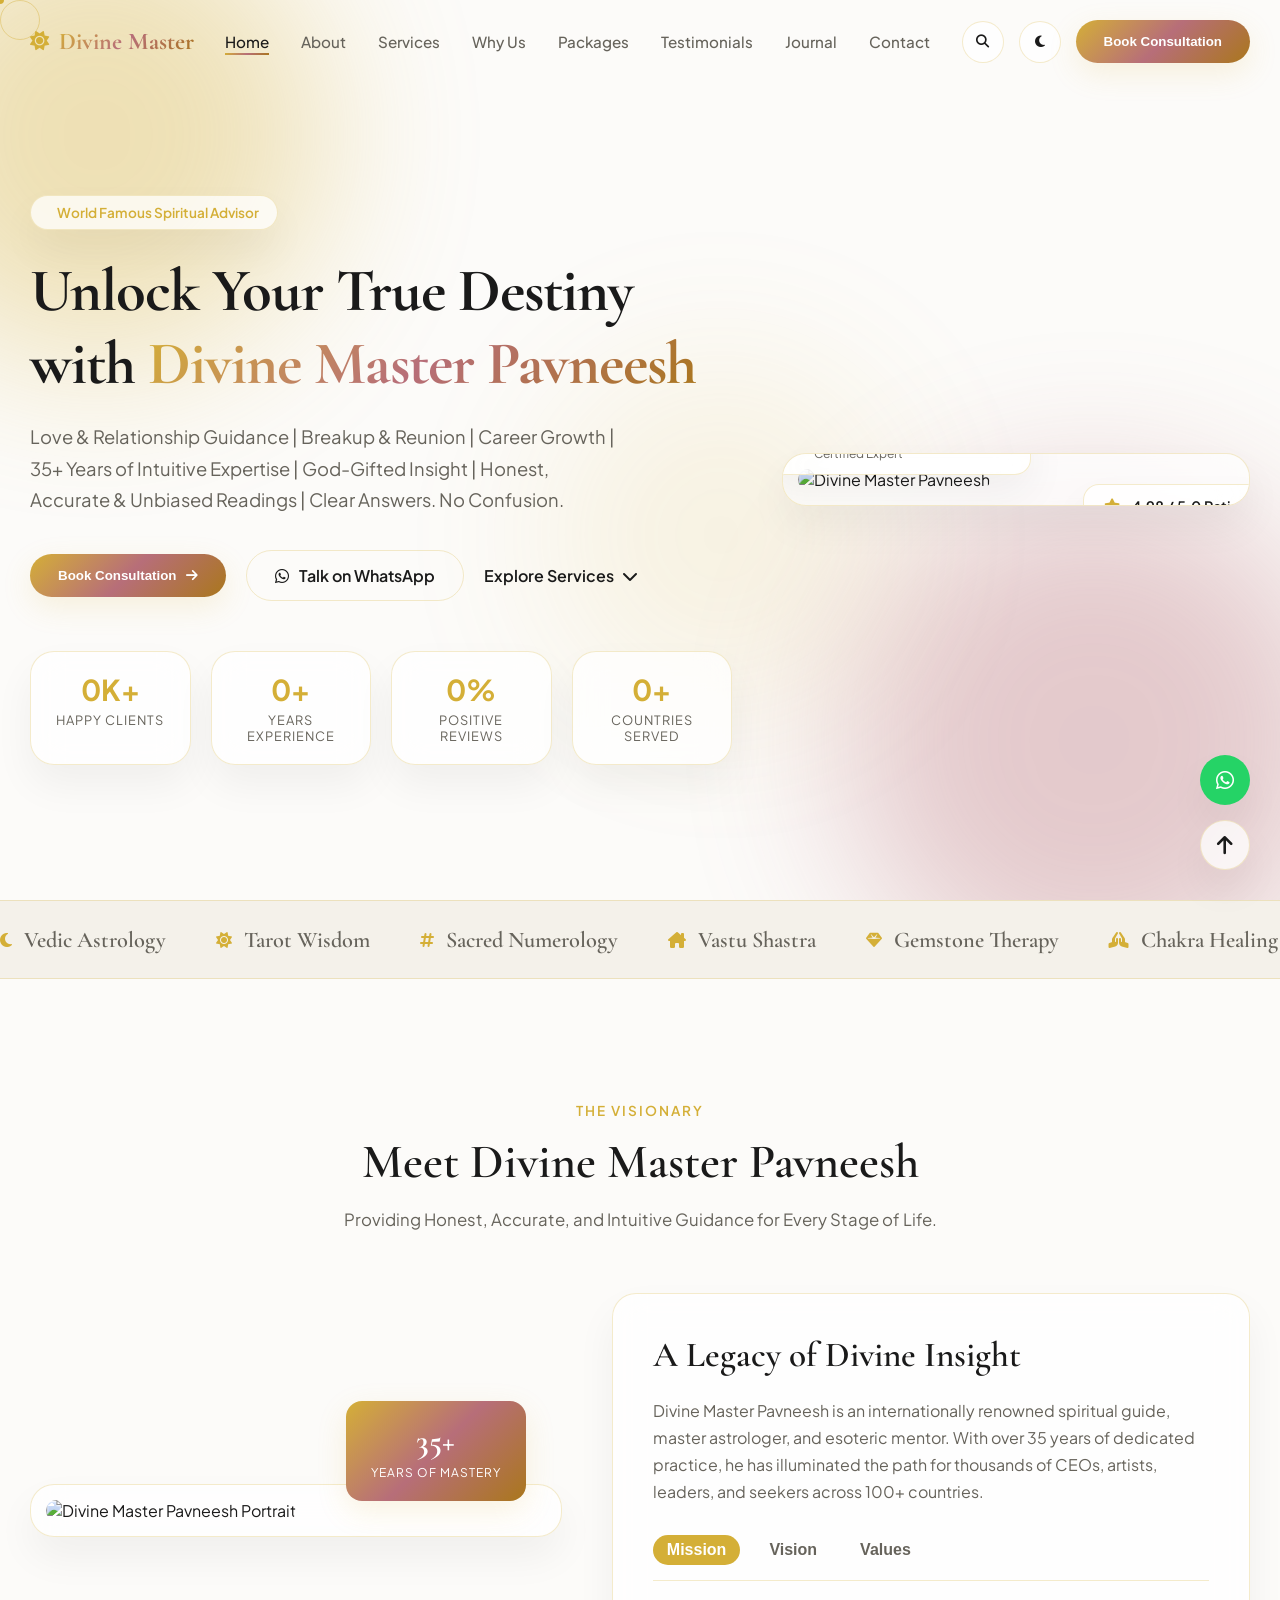
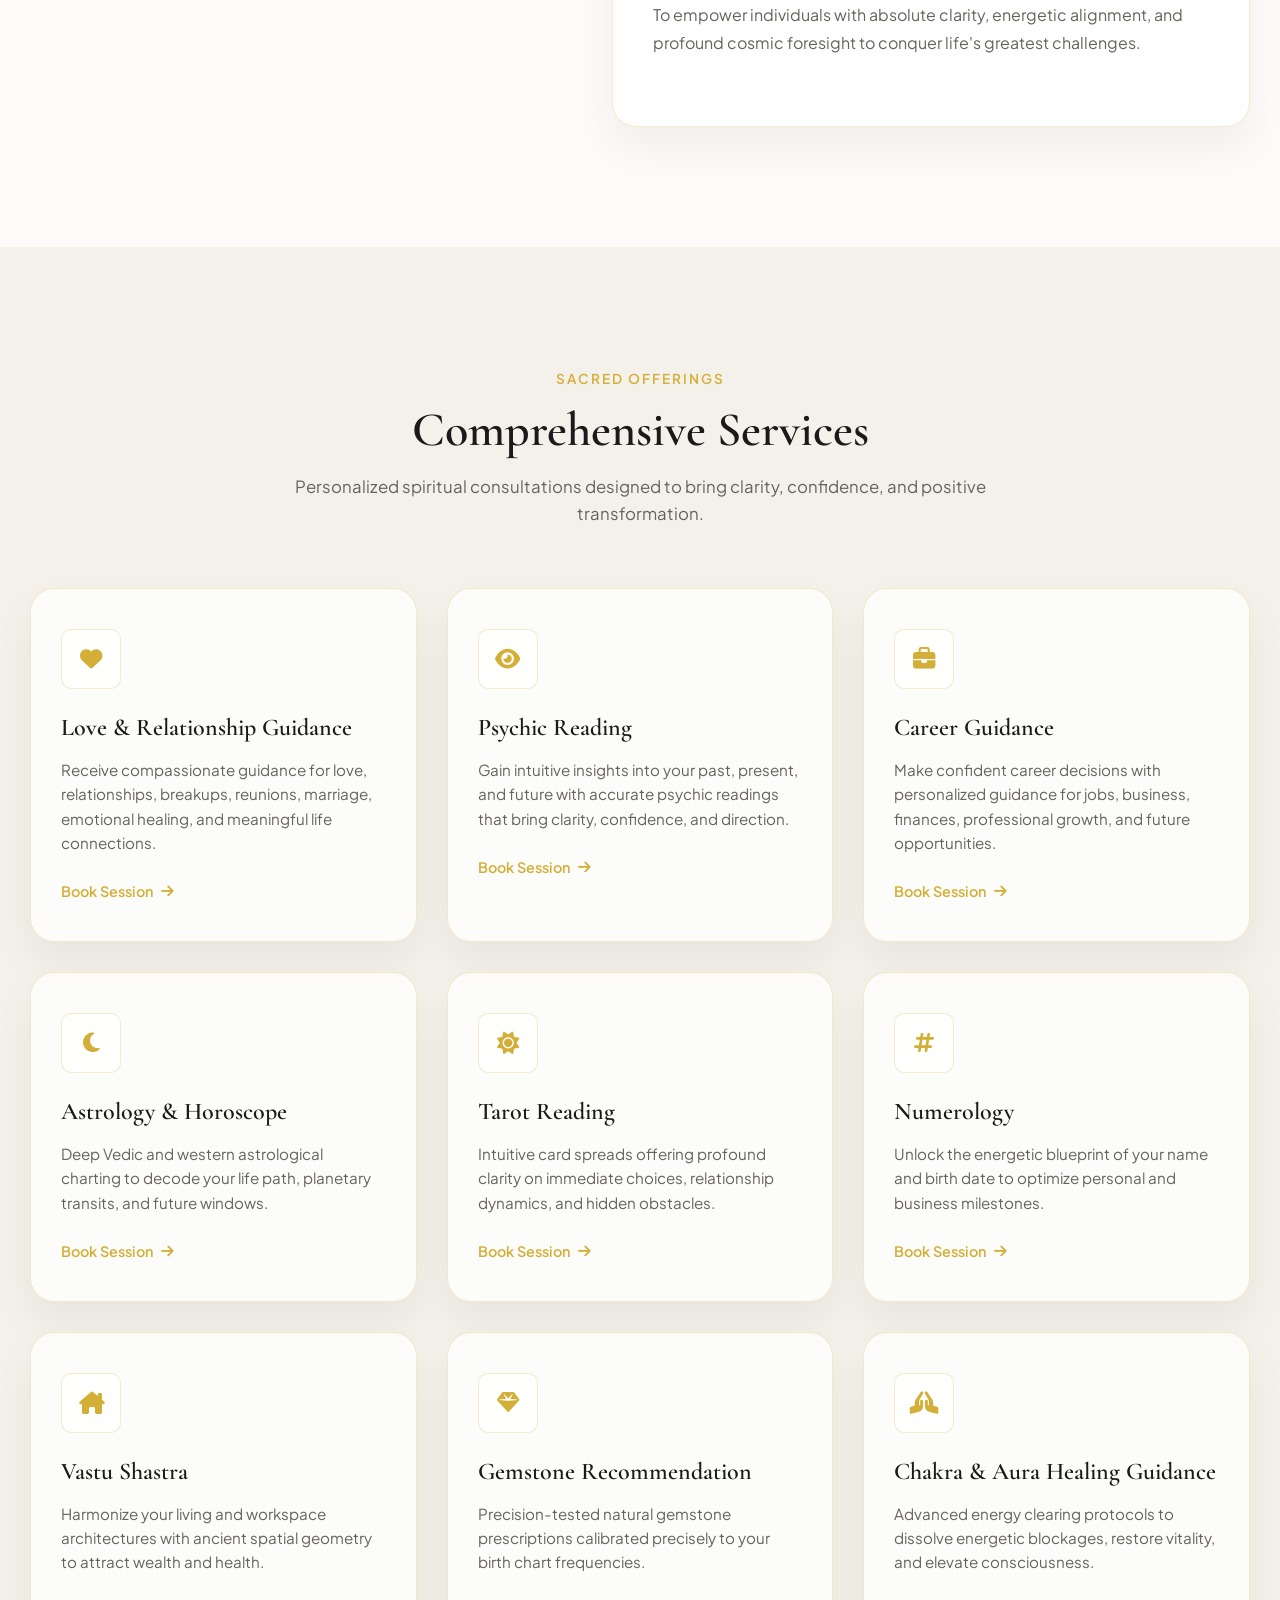
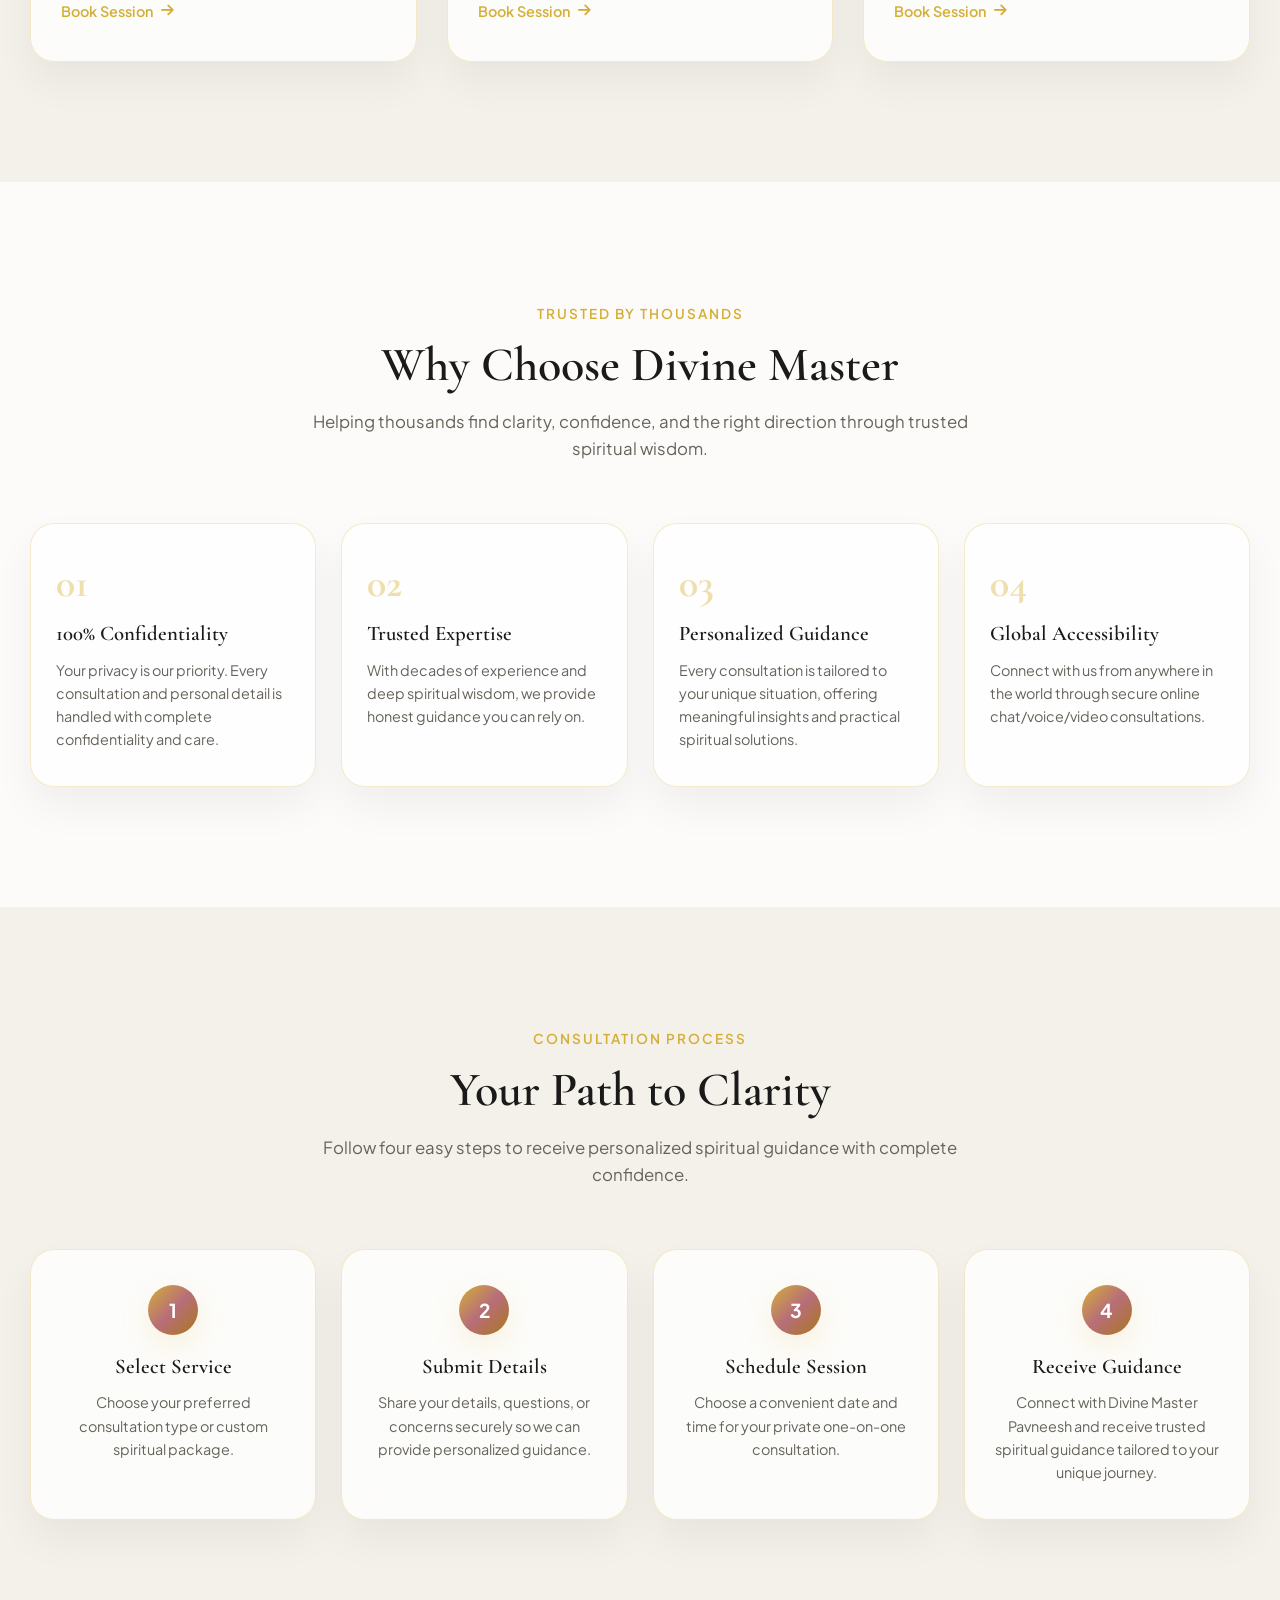
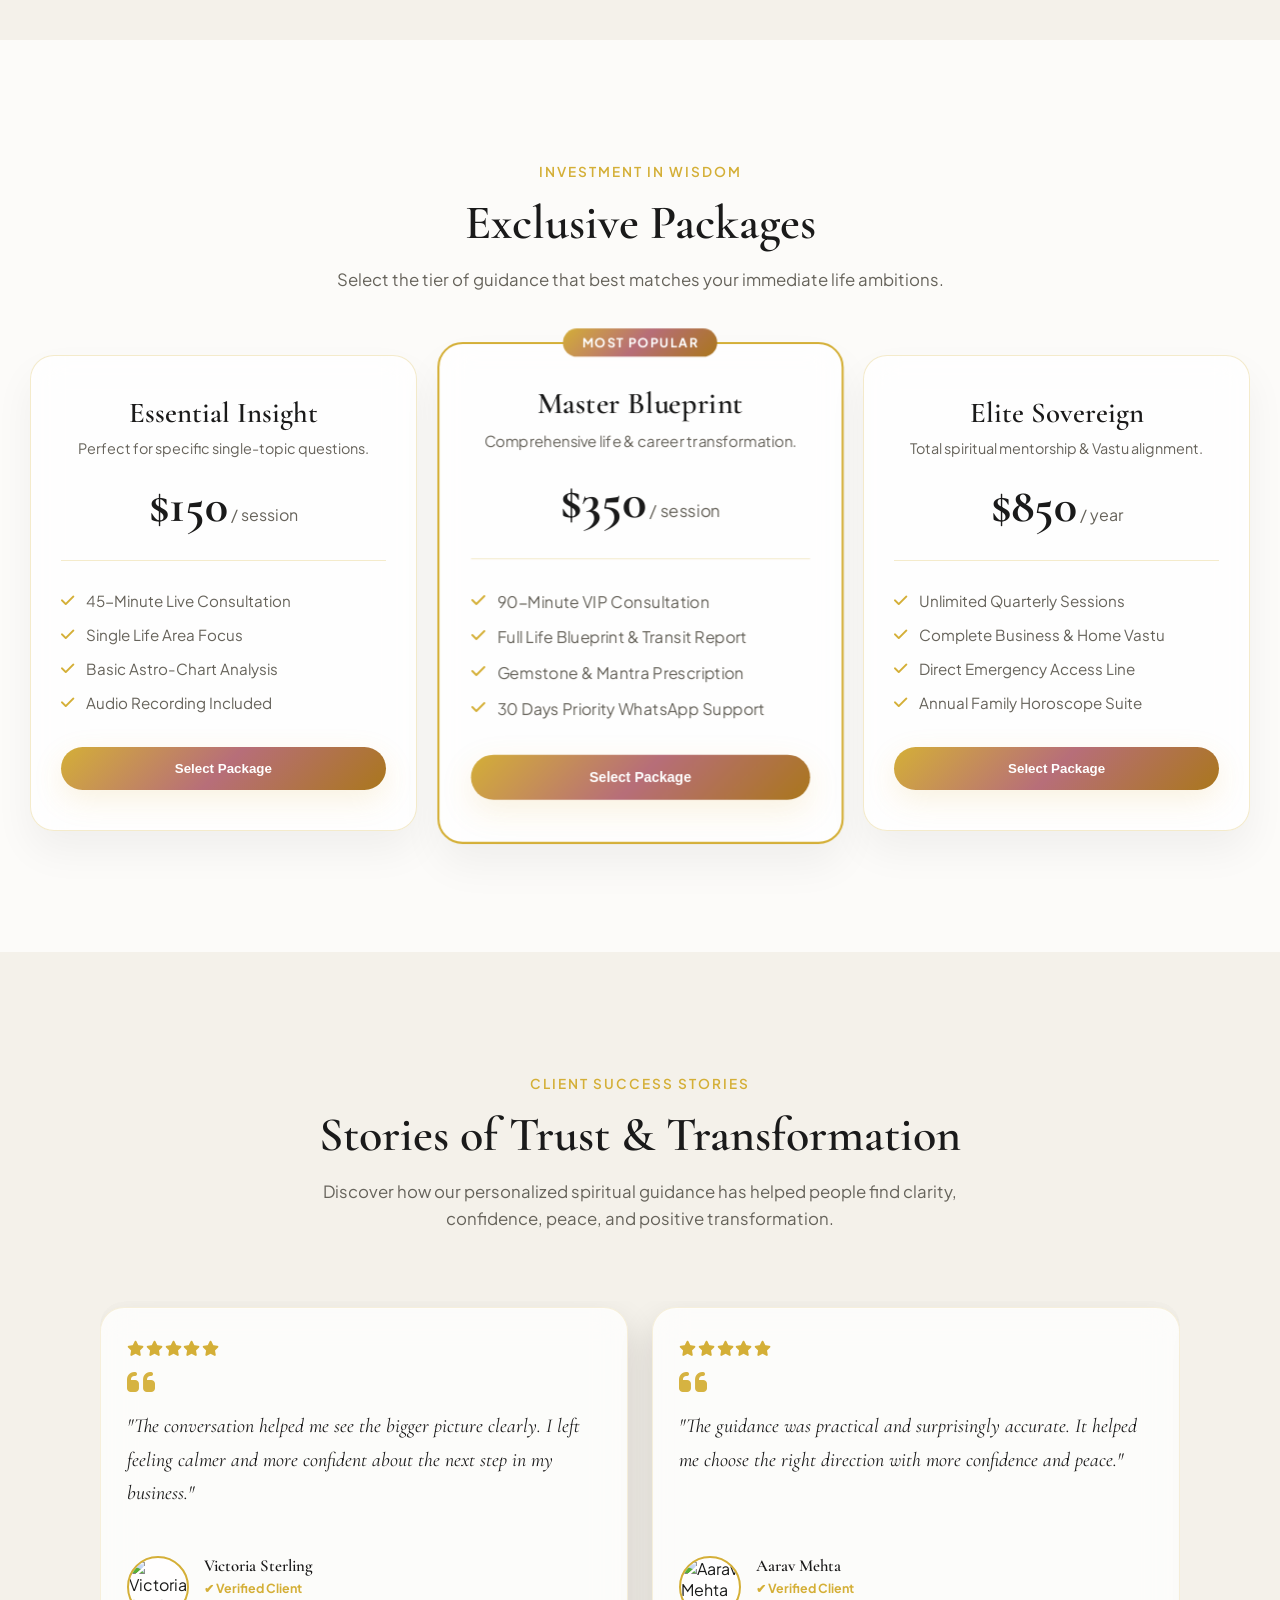
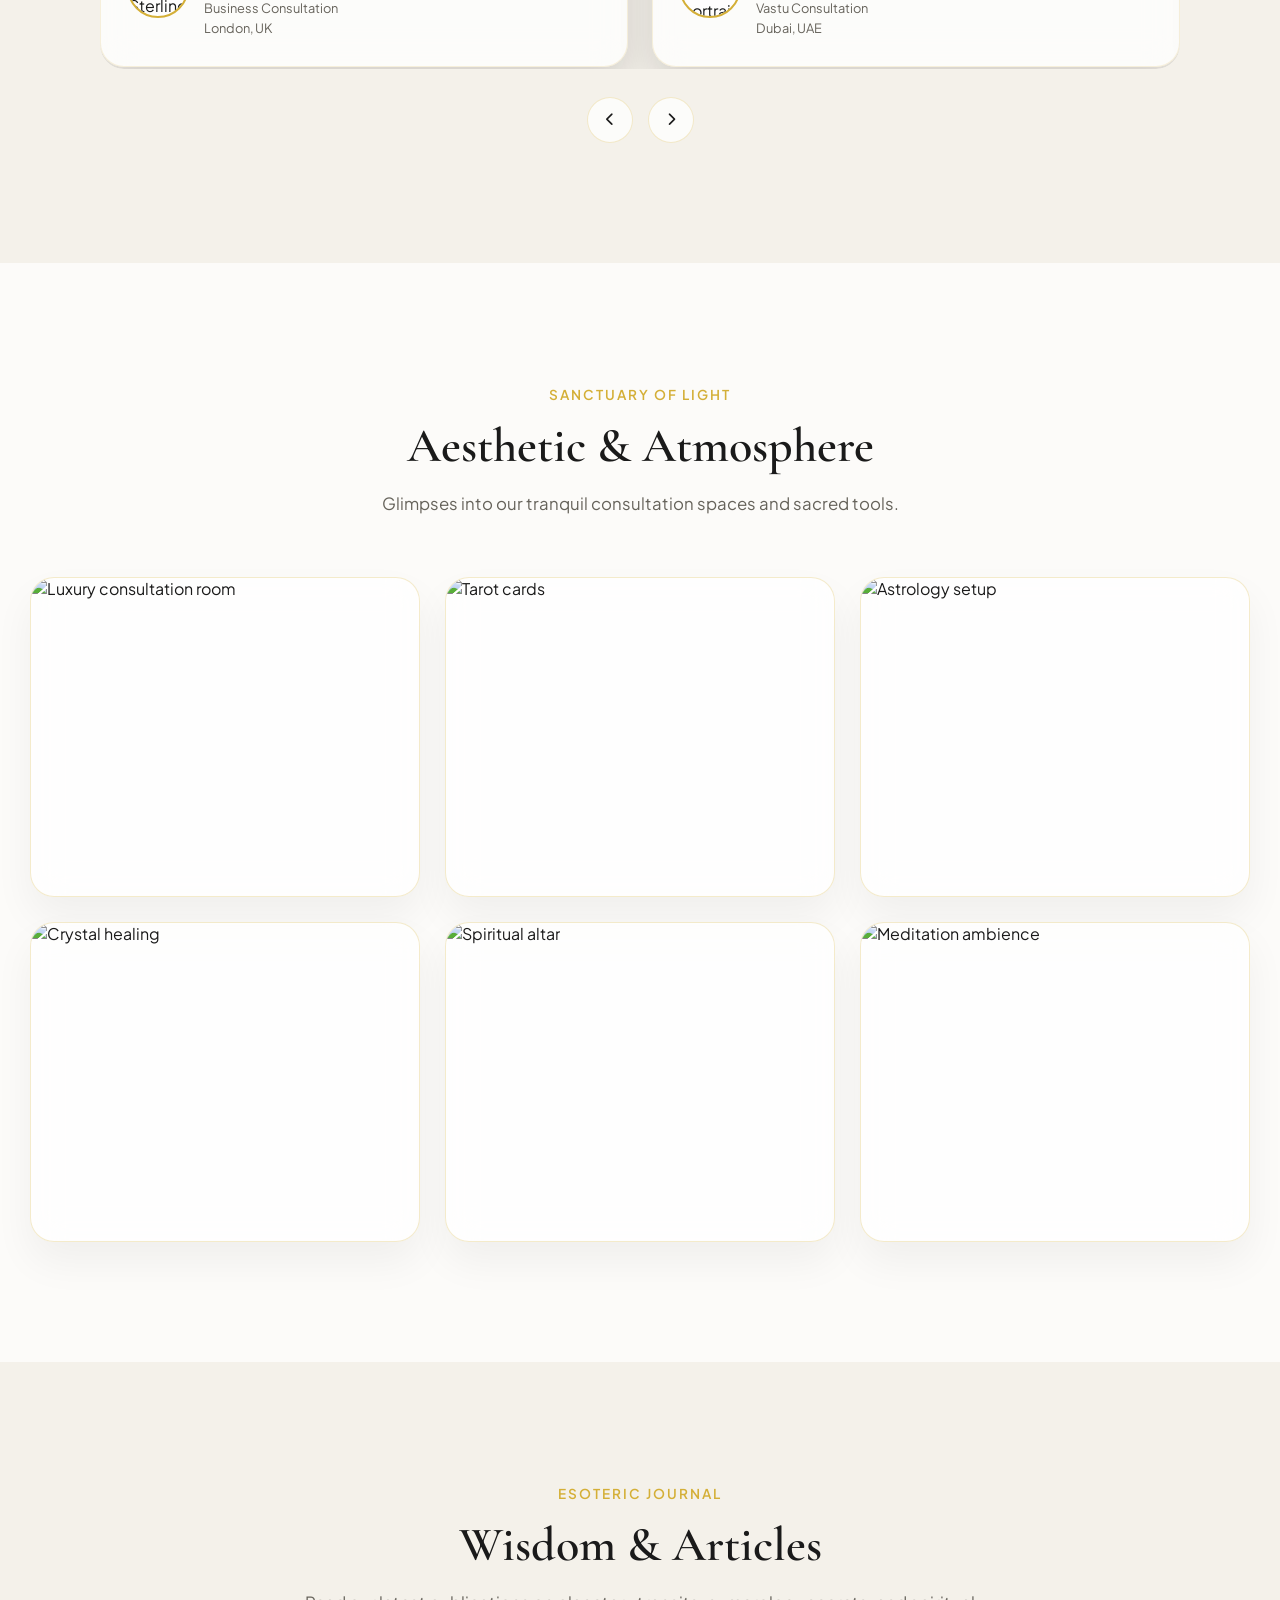
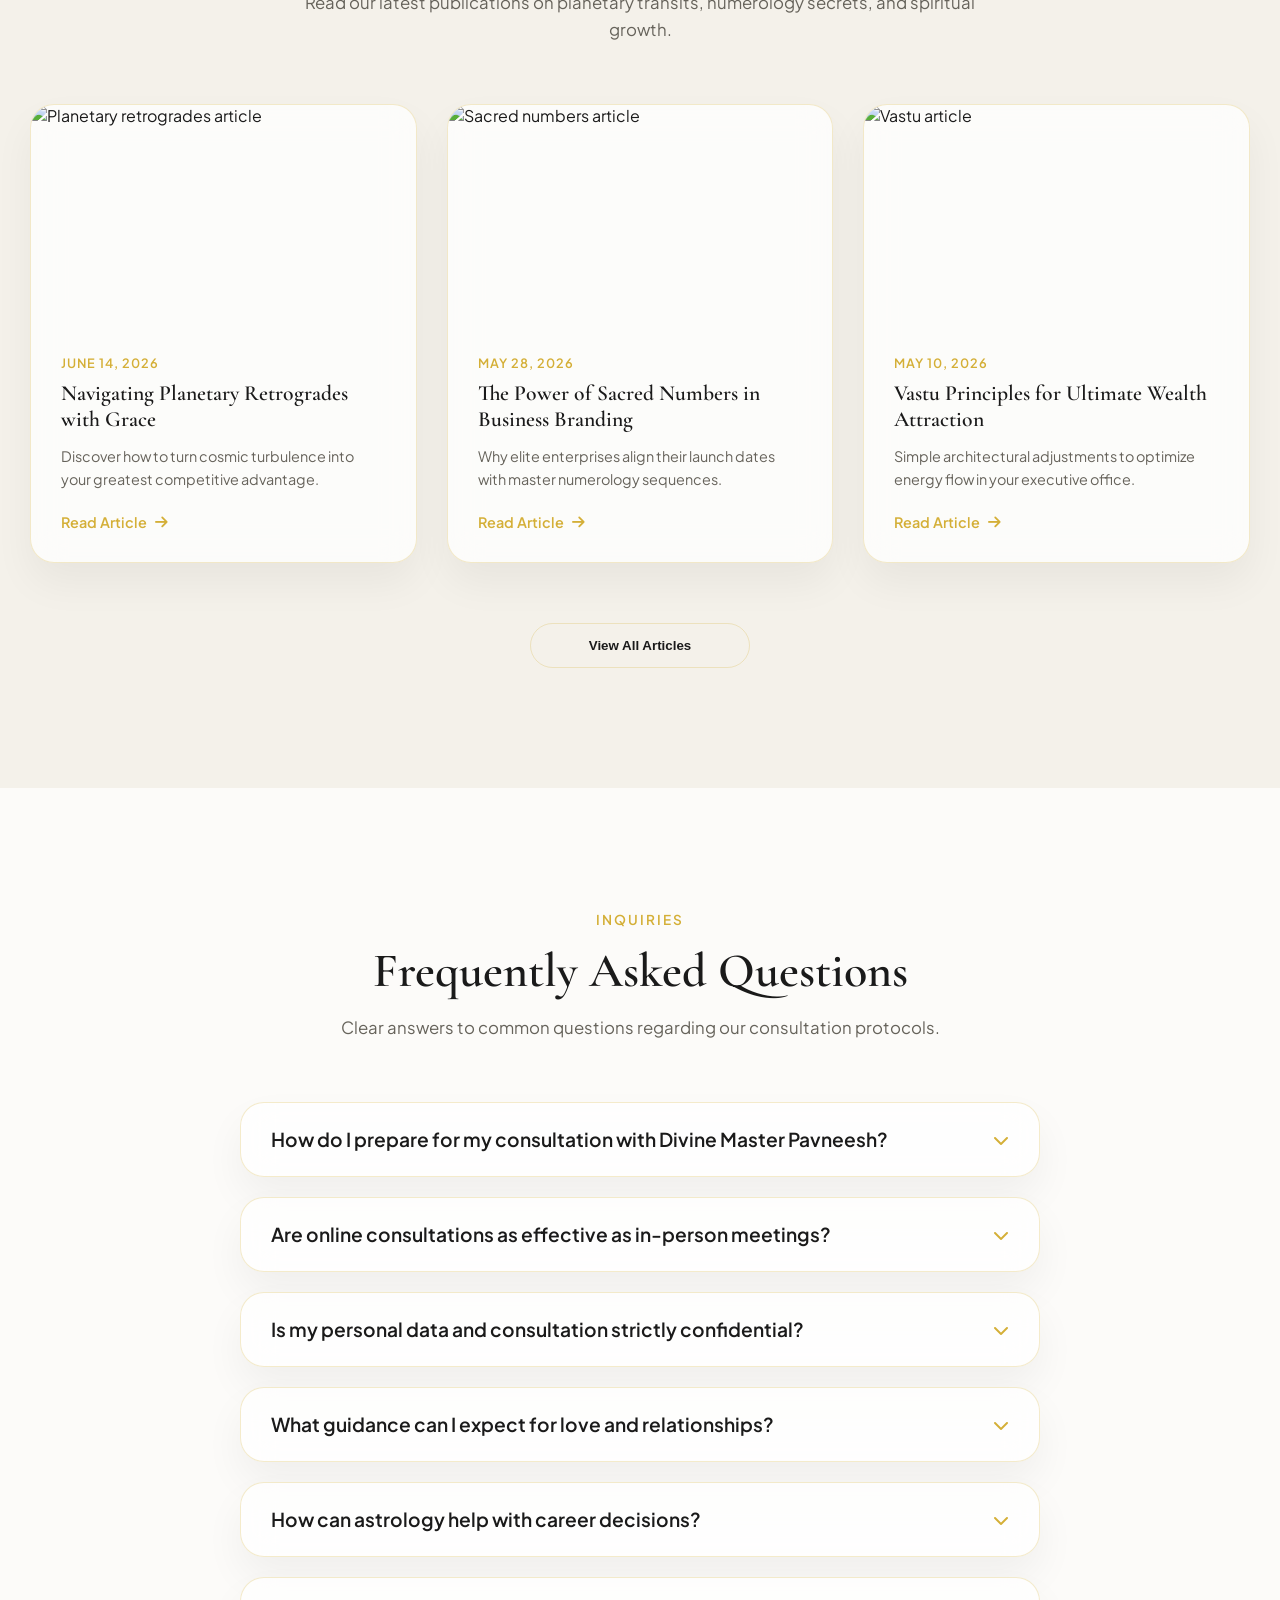
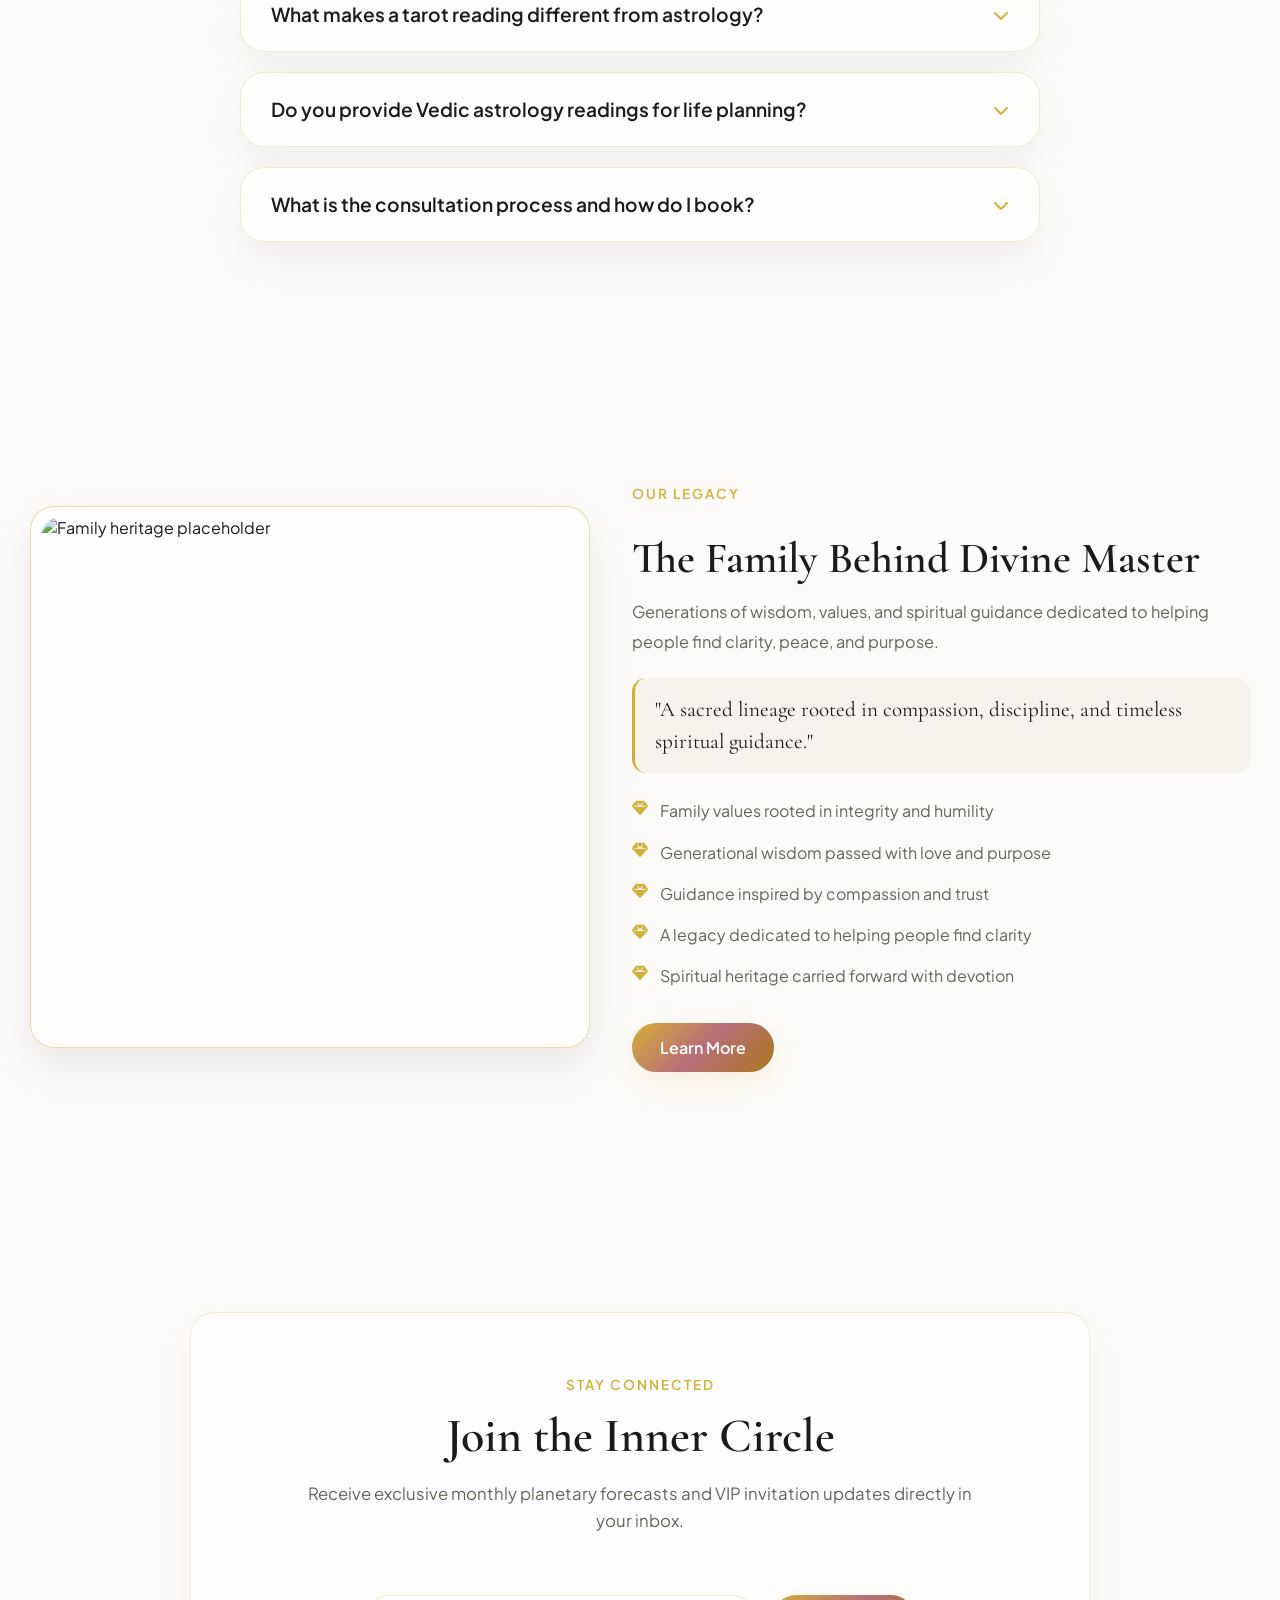
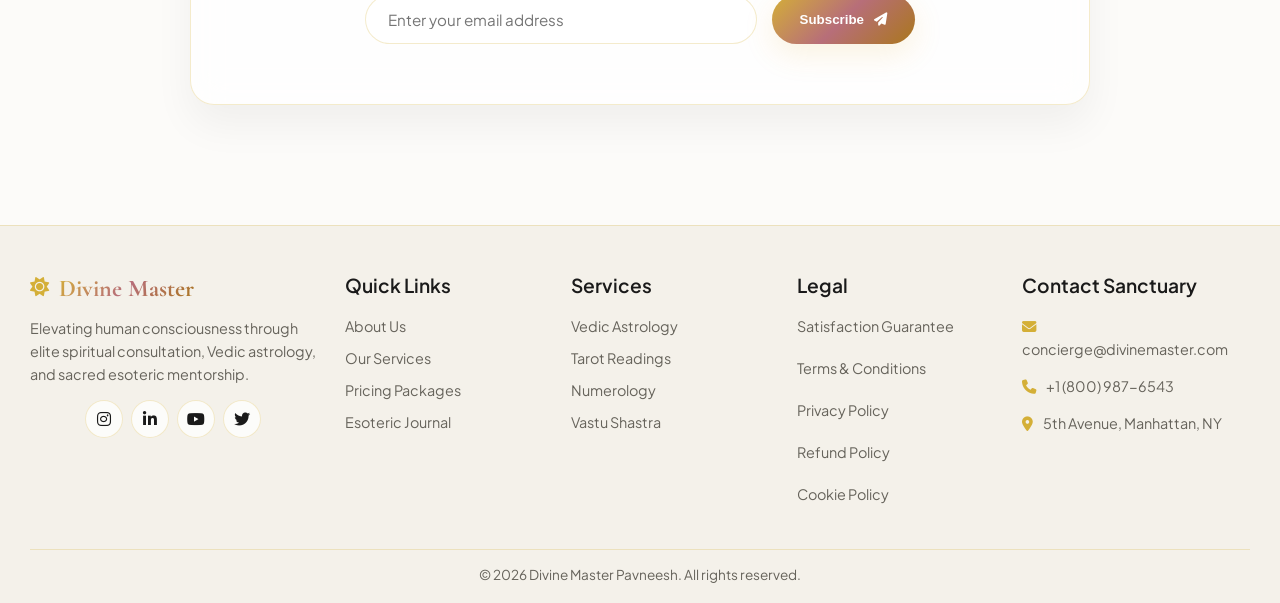
==== index.html @ 84d512a3 "Add files via upload" ====
<!DOCTYPE html>
<html lang="en" data-theme="light">
<head>
    <meta charset="UTF-8">
    <meta name="viewport" content="width=device-width, initial-scale=1.0">
    <title>Divine Master | Luxury Spiritual Consultation & Guidance</title>
    <!-- Google Fonts -->
    <link rel="preconnect" href="https://fonts.googleapis.com">
    <link rel="preconnect" href="https://fonts.gstatic.com" crossorigin>
    <link href="https://fonts.googleapis.com/css2?family=Cormorant+Garamond:ital,wght@0,400;0,500;0,600;0,700;1,400&family=Plus+Jakarta+Sans:wght@300;400;500;600;700&display=swap" rel="stylesheet">
    <!-- FontAwesome Icons -->
    <link rel="stylesheet" href="https://cdnjs.cloudflare.com/ajax/libs/font-awesome/6.4.0/css/all.min.css">
    <!-- Stylesheet -->
    <link rel="stylesheet" href="style.css">
</head>
<body>

    <!-- Luxury Loader -->
    <div id="loader" class="loader-wrapper">
        <div class="loader-content">
            <div class="golden-ring"></div>
            <div class="loader-logo">DM</div>
            <p class="loader-text">Divine Master</p>
        </div>
    </div>

    <!-- Reading Progress Bar -->
    <div class="reading-progress" id="readingProgress"></div>

    <!-- Custom Cursor -->
    <div class="cursor-dot" id="cursorDot"></div>
    <div class="cursor-glow" id="cursorGlow"></div>

    <!-- Sticky Navigation -->
    <header class="navbar" id="navbar">
        <div class="nav-container">
            <a href="#" class="nav-logo">
                <span class="logo-icon"><i class="fa-solid fa-sun"></i></span>
                <span class="logo-text">Divine Master</span>
            </a>
            <nav class="nav-menu" id="navMenu">
                <a href="#hero" class="nav-link active">Home</a>
                <a href="#about" class="nav-link">About</a>
                <a href="#services" class="nav-link">Services</a>
                <a href="#why-us" class="nav-link">Why Us</a>
                <a href="#packages" class="nav-link">Packages</a>
                <a href="#testimonials" class="nav-link">Testimonials</a>
                <a href="#blog" class="nav-link">Journal</a>
                <a href="#contact" class="nav-link">Contact</a>
            </nav>
            <div class="nav-actions">
                <button class="icon-btn search-trigger-btn" id="searchTrigger" title="Search"><i class="fa-solid fa-magnifying-glass"></i></button>
                <button class="icon-btn theme-toggle-btn" id="themeToggle" title="Toggle Theme"><i class="fa-solid fa-moon"></i></button>
                <button class="primary-btn nav-book-btn" id="openModalBtn">Book Consultation</button>
                <div class="hamburger" id="hamburger">
                    <span></span>
                    <span></span>
                    <span></span>
                </div>
            </div>
        </div>
    </header>

    <!-- Main Content Area -->
    <main>

        <!-- Hero Section -->
        <section id="hero" class="hero-section">
            <div class="hero-bg-mesh">
                <div class="blob blob-1"></div>
                <div class="blob blob-2"></div>
                <div class="blob blob-3"></div>
            </div>
            <div class="hero-particles" id="heroParticles"></div>
            <div class="container hero-container">
                <div class="hero-content" data-aos="fade-up">
                    <div class="badge-pill">
                        <i class="fa-solid fa-sparkles"></i> World Famous Spiritual Advisor
                    </div>
                    <h1 class="hero-title">Unlock Your True Destiny with <span>Divine Master Pavneesh</span></h1>
                    <p class="hero-subtitle">Love & Relationship Guidance | Breakup & Reunion | Career Growth | 35+ Years of Intuitive Expertise | God-Gifted Insight | Honest, Accurate & Unbiased Readings | Clear Answers. No Confusion.</p>
                    <div class="hero-btn-group">
                        <button class="primary-btn glow-effect magnetic-btn" onclick="openBookingModal()">Book Consultation <i class="fa-solid fa-arrow-right"></i></button>
                        <a href="https://wa.me/" target="_blank" class="secondary-btn magnetic-btn"><i class="fa-brands fa-whatsapp"></i> Talk on WhatsApp</a>
                        <a href="#services" class="text-link-btn">Explore Services <i class="fa-solid fa-chevron-down"></i></a>
                    </div>
                    <div class="hero-stats-grid">
                        <div class="stat-card glass-panel">
                            <h3><span class="counter" data-target="100">0</span>K+</h3>
                            <p>Happy Clients</p>
                        </div>
                        <div class="stat-card glass-panel">
                            <h3><span class="counter" data-target="35">0</span>+</h3>
                            <p>Years Experience</p>
                        </div>
                        <div class="stat-card glass-panel">
                            <h3><span class="counter" data-target="98">0</span>%</h3>
                            <p>Positive Reviews</p>
                        </div>
                        <div class="stat-card glass-panel">
                            <h3><span class="counter" data-target="100">0</span>+</h3>
                            <p>Countries Served</p>
                        </div>
                    </div>
                </div>
                <div class="hero-visual" data-aos="fade-left">
                    <div class="hero-image-frame glass-panel">
                        <div class="image-overlay-gradient"></div>
                        <img src="image/Sir Home Page Image.png" alt="Divine Master Pavneesh" class="advisor-hero-img">
                        <div class="floating-badge badge-1 glass-panel">
                            <i class="fa-solid fa-award"></i>
                            <div>
                                <strong>Master Psychic & Astrologer</strong>
                                <span>Certified Expert</span>
                            </div>
                        </div>
                        <div class="floating-badge badge-2 glass-panel">
                            <i class="fa-solid fa-star"></i>
                            <span>4.98 / 5.0 Rating</span>
                        </div>
                    </div>
                </div>
            </div>
        </section>

        <!-- Infinite Logo Marquee -->
        <div class="logo-marquee-section">
            <div class="marquee-track">
                <div class="marquee-item"><i class="fa-solid fa-moon"></i> Vedic Astrology</div>
                <div class="marquee-item"><i class="fa-solid fa-sun"></i> Tarot Wisdom</div>
                <div class="marquee-item"><i class="fa-solid fa-hashtag"></i> Sacred Numerology</div>
                <div class="marquee-item"><i class="fa-solid fa-house-chimney"></i> Vastu Shastra</div>
                <div class="marquee-item"><i class="fa-solid fa-gem"></i> Gemstone Therapy</div>
                <div class="marquee-item"><i class="fa-solid fa-hands-praying"></i> Chakra Healing</div>
                <div class="marquee-item"><i class="fa-solid fa-eye"></i> Psychic Intuitive Reading</div>
                <div class="marquee-item"><i class="fa-solid fa-heart"></i> Love & Relationship Reading</div>
                <div class="marquee-item"><i class="fa-solid fa-clover"></i> Tarot Reading</div>
                <div class="marquee-item"><i class="fa-solid fa-star-and-crescent"></i> Astrology Reading</div>
                <div class="marquee-item"><i class="fa-solid fa-briefcase"></i> Career Forecasts</div>
                <div class="marquee-item"><i class="fa-solid fa-cloud-moon"></i> Dream Analysis</div>
                <div class="marquee-item"><i class="fa-solid fa-image"></i> Picture Readings</div>
                <div class="marquee-item"><i class="fa-solid fa-hand-sparkles"></i> Palm Reading</div>                
                <!-- Duplicate for seamless loop -->
                <div class="marquee-item"><i class="fa-solid fa-moon"></i> Vedic Astrology</div>
                <div class="marquee-item"><i class="fa-solid fa-sun"></i> Tarot Wisdom</div>
                <div class="marquee-item"><i class="fa-solid fa-hashtag"></i> Sacred Numerology</div>
                <div class="marquee-item"><i class="fa-solid fa-house-chimney"></i> Vastu Shastra</div>
                <div class="marquee-item"><i class="fa-solid fa-gem"></i> Gemstone Therapy</div>
                <div class="marquee-item"><i class="fa-solid fa-hands-praying"></i> Chakra Healing</div>                 
                <div class="marquee-item"><i class="fa-solid fa-eye"></i> Psychic Intuitive Reading</div>
                <div class="marquee-item"><i class="fa-solid fa-heart"></i> Love & Relationship Reading</div>
                <div class="marquee-item"><i class="fa-solid fa-cards-blank"></i> Tarot Reading</div>
                <div class="marquee-item"><i class="fa-solid fa-moon-stars"></i> Astrology Reading</div>
                <div class="marquee-item"><i class="fa-solid fa-briefcase"></i> Career Forecasts</div>
                <div class="marquee-item"><i class="fa-solid fa-cloud-moon"></i> Dream Analysis</div>
                <div class="marquee-item"><i class="fa-solid fa-image"></i> Picture Readings</div>
                <div class="marquee-item"><i class="fa-solid fa-hand-sparkles"></i> Palm Reading</div>
            </div>
            </div>
            </div>
            </div>
            </div>
            </div>
        </div>

        <!-- About Section -->
        <section id="about" class="about-section section-padding">
            <div class="container">
                <div class="section-header text-center">
                    <span class="subtitle-tag">The Visionary</span>
                    <h2>Meet Divine Master Pavneesh </h2>
                    <p class="section-desc">Providing Honest, Accurate, and Intuitive Guidance for Every Stage of Life.</p>
                </div>
                <div class="about-grid">
                    <div class="about-visual glass-panel">
                        <img src="image/Sir About Page Image.png" alt="Divine Master Pavneesh Portrait">
                        <div class="experience-badge">
                            <span class="exp-number">35+</span>
                            <span class="exp-text">Years of Mastery</span>
                        </div>
                    </div>
                    <div class="about-content-box">
                        <div class="glass-panel about-info-card">
                            <h3>A Legacy of Divine Insight</h3>
                            <p>Divine Master Pavneesh is an internationally renowned spiritual guide, master astrologer, and esoteric mentor. With over 35 years of dedicated practice, he has illuminated the path for thousands of CEOs, artists, leaders, and seekers across 100+ countries.</p>
                            <div class="about-tabs-container">
                                <div class="tab-headers">
                                    <button class="tab-btn active" data-tab="mission">Mission</button>
                                    <button class="tab-btn" data-tab="vision">Vision</button>
                                    <button class="tab-btn" data-tab="values">Values</button>
                                </div>
                                <div class="tab-contents">
                                    <div class="tab-pane active" id="mission">
                                        <p>To empower individuals with absolute clarity, energetic alignment, and profound cosmic foresight to conquer life's greatest challenges.</p>
                                    </div>
                                    <div class="tab-pane" id="vision">
                                        <p>Creating a global sanctuary where ancient spiritual traditions meet modern sophistication, fostering peace, prosperity, and self-mastery.</p>
                                    </div>
                                    <div class="tab-pane" id="values">
                                        <p>Absolute Confidentiality, Authentic Wisdom, Compassionate Guidance, and Uncompromising Excellence in every consultation.</p>
                                    </div>
                                </div>
                            </div>
                        </div>
                    </div>
                </div>
            </div>
        </section>

        <!-- Services Section -->
        <section id="services" class="services-section section-padding">
            <div class="container">
                <div class="section-header text-center">
                    <span class="subtitle-tag">Sacred Offerings</span>
                    <h2>Comprehensive Services</h2>
                    <p class="section-desc">Personalized spiritual consultations designed to bring clarity, confidence, and positive transformation.</p>
                </div>
                <div class="services-grid">
                    <!-- Service 1 -->
                    <div class="service-card glass-panel magnetic-card">
                        <div class="service-icon"><i class="fa-solid fa-heart"></i></div>
                        <h3>Love & Relationship Guidance</h3>
                        <p>Receive compassionate guidance for love, relationships, breakups, reunions, marriage, emotional healing, and meaningful life connections.</p>
                        <a href="#" class="service-link" onclick="openBookingModal(); return false;">Book Session <i class="fa-solid fa-arrow-right"></i></a>
                    </div>
                    <!-- Service 2 -->
                    <div class="service-card glass-panel magnetic-card">
                        <div class="service-icon"><i class="fa-solid fa-eye"></i></div>
                        <h3>Psychic Reading</h3>
                        <p>Gain intuitive insights into your past, present, and future with accurate psychic readings that bring clarity, confidence, and direction.</p>
                        <a href="#" class="service-link" onclick="openBookingModal(); return false;">Book Session <i class="fa-solid fa-arrow-right"></i></a>
                    </div>
                    <!-- Service 3 -->
                    <div class="service-card glass-panel magnetic-card">
                        <div class="service-icon"><i class="fa-solid fa-briefcase"></i></div>
                        <h3>Career Guidance</h3>
                        <p>Make confident career decisions with personalized guidance for jobs, business, finances, professional growth, and future opportunities.</p>
                        <a href="#" class="service-link" onclick="openBookingModal(); return false;">Book Session <i class="fa-solid fa-arrow-right"></i></a>
                    </div>
                    <!-- Service 4 -->
                    <div class="service-card glass-panel magnetic-card">
                        <div class="service-icon"><i class="fa-solid fa-moon"></i></div>
                        <h3>Astrology & Horoscope</h3>
                        <p>Deep Vedic and western astrological charting to decode your life path, planetary transits, and future windows.</p>
                        <a href="#" class="service-link" onclick="openBookingModal(); return false;">Book Session <i class="fa-solid fa-arrow-right"></i></a>
                    </div>
                    <!-- Service 5 -->
                    <div class="service-card glass-panel magnetic-card">
                        <div class="service-icon"><i class="fa-solid fa-sun"></i></div>
                        <h3>Tarot Reading</h3>
                        <p>Intuitive card spreads offering profound clarity on immediate choices, relationship dynamics, and hidden obstacles.</p>
                        <a href="#" class="service-link" onclick="openBookingModal(); return false;">Book Session <i class="fa-solid fa-arrow-right"></i></a>
                    </div>
                    <!-- Service 6 -->
                    <div class="service-card glass-panel magnetic-card">
                        <div class="service-icon"><i class="fa-solid fa-hashtag"></i></div>
                        <h3>Numerology</h3>
                        <p>Unlock the energetic blueprint of your name and birth date to optimize personal and business milestones.</p>
                        <a href="#" class="service-link" onclick="openBookingModal(); return false;">Book Session <i class="fa-solid fa-arrow-right"></i></a>
                    </div>
                    <!-- Service 7 -->
                    <div class="service-card glass-panel magnetic-card">
                        <div class="service-icon"><i class="fa-solid fa-house-chimney"></i></div>
                        <h3>Vastu Shastra</h3>
                        <p>Harmonize your living and workspace architectures with ancient spatial geometry to attract wealth and health.</p>
                        <a href="#" class="service-link" onclick="openBookingModal(); return false;">Book Session <i class="fa-solid fa-arrow-right"></i></a>
                    </div>
                    <!-- Service 8 -->
                    <div class="service-card glass-panel magnetic-card">
                        <div class="service-icon"><i class="fa-solid fa-gem"></i></div>
                        <h3>Gemstone Recommendation</h3>
                        <p>Precision-tested natural gemstone prescriptions calibrated precisely to your birth chart frequencies.</p>
                        <a href="#" class="service-link" onclick="openBookingModal(); return false;">Book Session <i class="fa-solid fa-arrow-right"></i></a>
                    </div>
                    <!-- Service 9 -->
                    <div class="service-card glass-panel magnetic-card">
                        <div class="service-icon"><i class="fa-solid fa-hands-praying"></i></div>
                        <h3>Chakra & Aura Healing Guidance</h3>
                        <p>Advanced energy clearing protocols to dissolve energetic blockages, restore vitality, and elevate consciousness.</p>
                        <a href="#" class="service-link" onclick="openBookingModal(); return false;">Book Session <i class="fa-solid fa-arrow-right"></i></a>
                    </div>
                </div>
            </div>
        </section>

        <!-- Why Choose Us Section -->
        <section id="why-us" class="why-section section-padding">
            <div class="container">
                <div class="section-header text-center">
                    <span class="subtitle-tag">TRUSTED BY THOUSANDS</span>
                    <h2>Why Choose Divine Master</h2>
                    <p class="section-desc">Helping thousands find clarity, confidence, and the right direction through trusted spiritual wisdom.</p>
                </div>
                <div class="why-grid">
                    <div class="why-card glass-panel">
                        <div class="why-number">01</div>
                        <h3>100% Confidentiality</h3>
                        <p>Your privacy is our priority. Every consultation and personal detail is handled with complete confidentiality and care.</p>
                    </div>
                    <div class="why-card glass-panel">
                        <div class="why-number">02</div>
                        <h3>Trusted Expertise</h3>
                        <p>With decades of experience and deep spiritual wisdom, we provide honest guidance you can rely on.</p>
                    </div>
                    <div class="why-card glass-panel">
                        <div class="why-number">03</div>
                        <h3>Personalized Guidance</h3>
                        <p>Every consultation is tailored to your unique situation, offering meaningful insights and practical spiritual solutions.</p>
                    </div>
                    <div class="why-card glass-panel">
                        <div class="why-number">04</div>
                        <h3>Global Accessibility</h3>
                        <p>Connect with us from anywhere in the world through secure online chat/voice/video consultations.</p>
                    </div>
                </div>
            </div>
        </section>

        <!-- Consultation Process Section -->
        <section class="process-section section-padding">
            <div class="container">
                <div class="section-header text-center">
                    <span class="subtitle-tag">CONSULTATION PROCESS</span>
                    <h2>Your Path to Clarity</h2>
                    <p class="section-desc">Follow four easy steps to receive personalized spiritual guidance with complete confidence.</p>
                </div>
                <div class="process-timeline">
                    <div class="process-step glass-panel">
                        <div class="step-badge">1</div>
                        <h3>Select Service</h3>
                        <p>Choose your preferred consultation type or custom spiritual package.</p>
                    </div>
                    <div class="process-step glass-panel">
                        <div class="step-badge">2</div>
                        <h3>Submit Details</h3>
                        <p>Share your details, questions, or concerns securely so we can provide personalized guidance.</p>
                    </div>
                    <div class="process-step glass-panel">
                        <div class="step-badge">3</div>
                        <h3>Schedule Session</h3>
                        <p>Choose a convenient date and time for your private one-on-one consultation.</p>
                    </div>
                    <div class="process-step glass-panel">
                        <div class="step-badge">4</div>
                        <h3>Receive Guidance</h3>
                        <p>Connect with Divine Master Pavneesh and receive trusted spiritual guidance tailored to your unique journey.</p>
                    </div>
                </div>
            </div>
        </section>

        <!-- Packages / Pricing Section -->
        <section id="packages" class="packages-section section-padding">
            <div class="container">
                <div class="section-header text-center">
                    <span class="subtitle-tag">Investment in Wisdom</span>
                    <h2>Exclusive Packages</h2>
                    <p class="section-desc">Select the tier of guidance that best matches your immediate life ambitions.</p>
                </div>
                <div class="packages-grid">
                    <!-- Package 1 -->
                    <div class="package-card glass-panel">
                        <div class="package-header">
                            <h3>Essential Insight</h3>
                            <p>Perfect for specific single-topic questions.</p>
                            <div class="price"><span>$150</span> / session</div>
                        </div>
                        <ul class="package-features">
                            <li><i class="fa-solid fa-check"></i> 45-Minute Live Consultation</li>
                            <li><i class="fa-solid fa-check"></i> Single Life Area Focus</li>
                            <li><i class="fa-solid fa-check"></i> Basic Astro-Chart Analysis</li>
                            <li><i class="fa-solid fa-check"></i> Audio Recording Included</li>
                        </ul>
                        <button class="primary-btn w-100" onclick="openBookingModal()">Select Package</button>
                    </div>
                    <!-- Package 2 (Featured) -->
                    <div class="package-card glass-panel featured-package">
                        <div class="featured-badge">Most Popular</div>
                        <div class="package-header">
                            <h3>Master Blueprint</h3>
                            <p>Comprehensive life & career transformation.</p>
                            <div class="price"><span>$350</span> / session</div>
                        </div>
                        <ul class="package-features">
                            <li><i class="fa-solid fa-check"></i> 90-Minute VIP Consultation</li>
                            <li><i class="fa-solid fa-check"></i> Full Life Blueprint & Transit Report</li>
                            <li><i class="fa-solid fa-check"></i> Gemstone & Mantra Prescription</li>
                            <li><i class="fa-solid fa-check"></i> 30 Days Priority WhatsApp Support</li>
                        </ul>
                        <button class="primary-btn glow-effect w-100" onclick="openBookingModal()">Select Package</button>
                    </div>
                    <!-- Package 3 -->
                    <div class="package-card glass-panel">
                        <div class="package-header">
                            <h3>Elite Sovereign</h3>
                            <p>Total spiritual mentorship & Vastu alignment.</p>
                            <div class="price"><span>$850</span> / year</div>
                        </div>
                        <ul class="package-features">
                            <li><i class="fa-solid fa-check"></i> Unlimited Quarterly Sessions</li>
                            <li><i class="fa-solid fa-check"></i> Complete Business & Home Vastu</li>
                            <li><i class="fa-solid fa-check"></i> Direct Emergency Access Line</li>
                            <li><i class="fa-solid fa-check"></i> Annual Family Horoscope Suite</li>
                        </ul>
                        <button class="primary-btn w-100" onclick="openBookingModal()">Select Package</button>
                    </div>
                </div>
            </div>  
        </section>

        <!-- Testimonials Section -->
        <section id="testimonials" class="testimonials-section section-padding">
            <div class="container">
                <div class="section-header text-center">
                    <span class="subtitle-tag">CLIENT SUCCESS STORIES</span>
                    <h2>Stories of Trust & Transformation</h2>
                    <p class="section-desc">Discover how our personalized spiritual guidance has helped people find clarity, confidence, peace, and positive transformation.</p>
                </div>
                <div class="testimonial-slider-wrapper" id="testimonialSlider" tabindex="0" aria-label="Client success stories carousel" aria-roledescription="carousel" aria-live="polite">
                    <div class="testimonial-viewport">
                        <div class="testimonial-track" id="testimonialTrack">
                            <!-- Testimonial 1 -->
                            <article class="testimonial-card glass-panel">
                                <div class="client-rating" aria-label="5 star rating">
                                    <i class="fa-solid fa-star"></i><i class="fa-solid fa-star"></i><i class="fa-solid fa-star"></i><i class="fa-solid fa-star"></i><i class="fa-solid fa-star"></i>
                                </div>
                                <div class="quote-mark"><i class="fa-solid fa-quote-left"></i></div>
                                <p class="client-quote">"The conversation helped me see the bigger picture clearly. I left feeling calmer and more confident about the next step in my business."</p>
                                <div class="client-info">
                                    <img src="https://images.unsplash.com/photo-1534528741775-53994a69daeb?auto=format&fit=crop&q=80&w=200" alt="Victoria Sterling portrait" loading="lazy" decoding="async">
                                    <div class="client-meta">
                                        <h4>Victoria Sterling</h4>
                                        <span class="verified-pill">✔ Verified Client</span>
                                        <span class="consultation-type">Business Consultation</span>
                                        <span class="location">London, UK</span>
                                    </div>
                                </div>
                            </article>
                            <!-- Testimonial 2 -->
                            <article class="testimonial-card glass-panel">
                                <div class="client-rating" aria-label="5 star rating">
                                    <i class="fa-solid fa-star"></i><i class="fa-solid fa-star"></i><i class="fa-solid fa-star"></i><i class="fa-solid fa-star"></i><i class="fa-solid fa-star"></i>
                                </div>
                                <div class="quote-mark"><i class="fa-solid fa-quote-left"></i></div>
                                <p class="client-quote">"The guidance was practical and surprisingly accurate. It helped me choose the right direction with more confidence and peace."</p>
                                <div class="client-info">
                                    <img src="https://images.unsplash.com/photo-1507003211169-0a1dd7228f2d?auto=format&fit=crop&q=80&w=200" alt="Aarav Mehta portrait" loading="lazy" decoding="async">
                                    <div class="client-meta">
                                        <h4>Aarav Mehta</h4>
                                        <span class="verified-pill">✔ Verified Client</span>
                                        <span class="consultation-type">Vastu Consultation</span>
                                        <span class="location">Dubai, UAE</span>
                                    </div>
                                </div>
                            </article>
                            <!-- Testimonial 3 -->
                            <article class="testimonial-card glass-panel">
                                <div class="client-rating" aria-label="4 star rating">
                                    <i class="fa-solid fa-star"></i><i class="fa-solid fa-star"></i><i class="fa-solid fa-star"></i><i class="fa-solid fa-star"></i><i class="fa-regular fa-star"></i>
                                </div>
                                <div class="quote-mark"><i class="fa-solid fa-quote-left"></i></div>
                                <p class="client-quote">"I had been feeling stuck for a long time. The session gave me perspective, reassurance, and a clearer path forward."</p>
                                <div class="client-info">
                                    <img src="https://images.unsplash.com/photo-1517841905240-472988babdf9?auto=format&fit=crop&q=80&w=200" alt="Elena Rostova portrait" loading="lazy" decoding="async">
                                    <div class="client-meta">
                                        <h4>Elena Rostova</h4>
                                        <span class="verified-pill">✔ Verified Client</span>
                                        <span class="consultation-type">Tarot Reading</span>
                                        <span class="location">New York, USA</span>
                                    </div>
                                </div>
                            </article>
                            <!-- Testimonial 4 -->
                            <article class="testimonial-card glass-panel">
                                <div class="client-rating" aria-label="5 star rating">
                                    <i class="fa-solid fa-star"></i><i class="fa-solid fa-star"></i><i class="fa-solid fa-star"></i><i class="fa-solid fa-star"></i><i class="fa-solid fa-star"></i>
                                </div>
                                <div class="quote-mark"><i class="fa-solid fa-quote-left"></i></div>
                                <p class="client-quote">"Highly accurate and deeply thoughtful. I felt genuinely heard, supported, and understood throughout the consultation."</p>
                                <div class="client-info">
                                    <img src="https://images.unsplash.com/photo-1494790108377-be9c29b29330?auto=format&fit=crop&q=80&w=200" alt="Sophia Williams portrait" loading="lazy" decoding="async">
                                    <div class="client-meta">
                                        <h4>Sophia Williams</h4>
                                        <span class="verified-pill">✔ Verified Client</span>
                                        <span class="consultation-type">Love & Relationship Guidance</span>
                                        <span class="location">London, UK</span>
                                    </div>
                                </div>
                            </article>
                            <!-- Testimonial 5 -->
                            <article class="testimonial-card glass-panel">
                                <div class="client-rating" aria-label="5 star rating">
                                    <i class="fa-solid fa-star"></i><i class="fa-solid fa-star"></i><i class="fa-solid fa-star"></i><i class="fa-solid fa-star"></i><i class="fa-solid fa-star"></i>
                                </div>
                                <div class="quote-mark"><i class="fa-solid fa-quote-left"></i></div>
                                <p class="client-quote">"The consultation helped me understand my situation clearly. I finally feel confident about my next steps."</p>
                                <div class="client-info">
                                    <img src="https://images.unsplash.com/photo-1500648767791-00dcc994a43e?auto=format&fit=crop&q=80&w=200" alt="Rahul Sharma portrait" loading="lazy" decoding="async">
                                    <div class="client-meta">
                                        <h4>Rahul Sharma</h4>
                                        <span class="verified-pill">✔ Verified Client</span>
                                        <span class="consultation-type">Career Consultation</span>
                                        <span class="location">New Delhi, India</span>
                                    </div>
                                </div>
                            </article>
                            <!-- Testimonial 6 -->
                            <article class="testimonial-card glass-panel">
                                <div class="client-rating" aria-label="5 star rating">
                                    <i class="fa-solid fa-star"></i><i class="fa-solid fa-star"></i><i class="fa-solid fa-star"></i><i class="fa-solid fa-star"></i><i class="fa-solid fa-star"></i>
                                </div>
                                <div class="quote-mark"><i class="fa-solid fa-quote-left"></i></div>
                                <p class="client-quote">"I was anxious about a major decision, but the guidance was calm, honest, and encouraging. It made a real difference."</p>
                                <div class="client-info">
                                    <img src="https://images.unsplash.com/photo-1488426862026-3ee34a7d66df?auto=format&fit=crop&q=80&w=200" alt="Emma Johnson portrait" loading="lazy" decoding="async">
                                    <div class="client-meta">
                                        <h4>Emma Johnson</h4>
                                        <span class="verified-pill">✔ Verified Client</span>
                                        <span class="consultation-type">Spiritual Healing</span>
                                        <span class="location">Toronto, Canada</span>
                                    </div>
                                </div>
                            </article>
                            <!-- Testimonial 7 -->
                            <article class="testimonial-card glass-panel">
                                <div class="client-rating" aria-label="5 star rating">
                                    <i class="fa-solid fa-star"></i><i class="fa-solid fa-star"></i><i class="fa-solid fa-star"></i><i class="fa-solid fa-star"></i><i class="fa-solid fa-star"></i>
                                </div>
                                <div class="quote-mark"><i class="fa-solid fa-quote-left"></i></div>
                                <p class="client-quote">"The insights were grounded and useful. It was one of the most helpful consultations I’ve had in a long time."</p>
                                <div class="client-info">
                                    <img src="https://images.unsplash.com/photo-1506794778202-cad84cf45f1d?auto=format&fit=crop&q=80&w=200" alt="David Miller portrait" loading="lazy" decoding="async">
                                    <div class="client-meta">
                                        <h4>David Miller</h4>
                                        <span class="verified-pill">✔ Verified Client</span>
                                        <span class="consultation-type">Astrology Consultation</span>
                                        <span class="location">Sydney, Australia</span>
                                    </div>
                                </div>
                            </article>
                            <!-- Testimonial 8 -->
                            <article class="testimonial-card glass-panel">
                                <div class="client-rating" aria-label="5 star rating">
                                    <i class="fa-solid fa-star"></i><i class="fa-solid fa-star"></i><i class="fa-solid fa-star"></i><i class="fa-solid fa-star"></i><i class="fa-solid fa-star"></i>
                                </div>
                                <div class="quote-mark"><i class="fa-solid fa-quote-left"></i></div>
                                <p class="client-quote">"I came in with a lot of confusion. The consultation gave me direction and helped me feel more at peace with what comes next."</p>
                                <div class="client-info">
                                    <img src="https://images.unsplash.com/photo-1544005313-94ddf0286df2?auto=format&fit=crop&q=80&w=200" alt="Priya Mehta portrait" loading="lazy" decoding="async">
                                    <div class="client-meta">
                                        <h4>Priya Mehta</h4>
                                        <span class="verified-pill">✔ Verified Client</span>
                                        <span class="consultation-type">Life Guidance</span>
                                        <span class="location">Mumbai, India</span>
                                    </div>
                                </div>
                            </article>
                            <!-- Testimonial 9 -->
                            <article class="testimonial-card glass-panel">
                                <div class="client-rating" aria-label="4 star rating">
                                    <i class="fa-solid fa-star"></i><i class="fa-solid fa-star"></i><i class="fa-solid fa-star"></i><i class="fa-solid fa-star"></i><i class="fa-regular fa-star"></i>
                                </div>
                                <div class="quote-mark"><i class="fa-solid fa-quote-left"></i></div>
                                <p class="client-quote">"The session was respectful, professional, and surprisingly insightful. I would absolutely recommend it to anyone seeking clarity."</p>
                                <div class="client-info">
                                    <img src="https://images.unsplash.com/photo-1504257432389-52343af06ae3?auto=format&fit=crop&q=80&w=200" alt="Michael Brown portrait" loading="lazy" decoding="async">
                                    <div class="client-meta">
                                        <h4>Michael Brown</h4>
                                        <span class="verified-pill">✔ Verified Client</span>
                                        <span class="consultation-type">Marriage Guidance</span>
                                        <span class="location">California, USA</span>
                                    </div>
                                </div>
                            </article>
                            <!-- Testimonial 10 -->
                            <article class="testimonial-card glass-panel">
                                <div class="client-rating" aria-label="5 star rating">
                                    <i class="fa-solid fa-star"></i><i class="fa-solid fa-star"></i><i class="fa-solid fa-star"></i><i class="fa-solid fa-star"></i><i class="fa-solid fa-star"></i>
                                </div>
                                <div class="quote-mark"><i class="fa-solid fa-quote-left"></i></div>
                                <p class="client-quote">"I felt understood from the start. Every suggestion felt practical and meaningful, not rushed or generic."</p>
                                <div class="client-info">
                                    <img src="https://images.unsplash.com/photo-1524504388940-b1c1722653e1?auto=format&fit=crop&q=80&w=200" alt="Ananya Verma portrait" loading="lazy" decoding="async">
                                    <div class="client-meta">
                                        <h4>Ananya Verma</h4>
                                        <span class="verified-pill">✔ Verified Client</span>
                                        <span class="consultation-type">Numerology Consultation</span>
                                        <span class="location">Bengaluru, India</span>
                                    </div>
                                </div>
                            </article>
                        </div>
                    </div>
                    <div class="slider-controls" aria-label="Carousel controls">
                        <button class="slider-btn" id="prevTestimonial" aria-label="Previous testimonial"><i class="fa-solid fa-chevron-left"></i></button>
                        <button class="slider-btn" id="nextTestimonial" aria-label="Next testimonial"><i class="fa-solid fa-chevron-right"></i></button>
                    </div>
                </div>
            </div>
        </section>

        <!-- Gallery / Visuals Section -->
        <section class="gallery-section section-padding">
            <div class="container">
                <div class="section-header text-center">
                    <span class="subtitle-tag">Sanctuary of Light</span>
                    <h2>Aesthetic & Atmosphere</h2>
                    <p class="section-desc">Glimpses into our tranquil consultation spaces and sacred tools.</p>
                </div>
                <div class="gallery-grid">
                    <div class="gallery-item glass-panel">
                        <img src="image/Gallary 1.png" alt="Luxury consultation room" loading="lazy" decoding="async">
                        <div class="gallery-overlay"><span>Luxury Consultation Room</span></div>
                    </div>
                    <div class="gallery-item glass-panel">
                        <img src="image/Gallary 2.png" alt="Tarot cards" loading="lazy" decoding="async">
                        <div class="gallery-overlay"><span>Tarot Cards</span></div>
                    </div>
                    <div class="gallery-item glass-panel">
                        <img src="image/Gallary 3.png" alt="Astrology setup" loading="lazy" decoding="async">
                        <div class="gallery-overlay"><span>Astrology Setup</span></div>
                    </div>
                    <div class="gallery-item glass-panel">
                        <img src="image/Gallary 4.png" alt="Crystal healing" loading="lazy" decoding="async">
                        <div class="gallery-overlay"><span>Crystal Healing</span></div>
                    </div>
                    <div class="gallery-item glass-panel">
                        <img src="image/Gallary 5.png" alt="Spiritual altar" loading="lazy" decoding="async">
                        <div class="gallery-overlay"><span>Spiritual Altar</span></div>
                    </div>
                    <div class="gallery-item glass-panel">
                        <img src="image/Gallary 6.png" alt="Meditation ambience" loading="lazy" decoding="async">
                        <div class="gallery-overlay"><span>Meditation Ambience</span></div>
                    </div>
                </div>
            </div>
        </section>

        <!-- Latest Blogs Section -->
        <section id="blog" class="blog-section section-padding">
            <div class="container">
                <div class="section-header text-center">
                    <span class="subtitle-tag">Esoteric Journal</span>
                    <h2>Wisdom & Articles</h2>
                    <p class="section-desc">Read our latest publications on planetary transits, numerology secrets, and spiritual growth.</p>
                </div>
                <div class="blog-grid" id="blogGrid">
                    <div class="blog-card glass-panel">
                        <div class="blog-img">
                            <img src="image/Blog 1.png" alt="Planetary retrogrades article" loading="lazy" decoding="async">
                        </div>
                        <div class="blog-content">
                            <span class="blog-date">June 14, 2026</span>
                            <h3>Navigating Planetary Retrogrades with Grace</h3>
                            <p>Discover how to turn cosmic turbulence into your greatest competitive advantage.</p>
                            <a href="#" class="blog-link">Read Article <i class="fa-solid fa-arrow-right"></i></a>
                        </div>
                    </div>
                    <div class="blog-card glass-panel">
                        <div class="blog-img">
                            <img src="image/Blog 2.png" alt="Sacred numbers article" loading="lazy" decoding="async">
                        </div>
                        <div class="blog-content">
                            <span class="blog-date">May 28, 2026</span>
                            <h3>The Power of Sacred Numbers in Business Branding</h3>
                            <p>Why elite enterprises align their launch dates with master numerology sequences.</p>
                            <a href="#" class="blog-link">Read Article <i class="fa-solid fa-arrow-right"></i></a>
                        </div>
                    </div>
                    <div class="blog-card glass-panel">
                        <div class="blog-img">
                            <img src="image/Blog 3.png" alt="Vastu article" loading="lazy" decoding="async">
                        </div>
                        <div class="blog-content">
                            <span class="blog-date">May 10, 2026</span>
                            <h3>Vastu Principles for Ultimate Wealth Attraction</h3>
                            <p>Simple architectural adjustments to optimize energy flow in your executive office.</p>
                            <a href="#" class="blog-link">Read Article <i class="fa-solid fa-arrow-right"></i></a>
                        </div>
                    </div>
                    <div class="blog-card glass-panel blog-hidden">
                        <div class="blog-img">
                            <img src="https://images.unsplash.com/photo-1500534314209-a25ddb2bd429?auto=format&fit=crop&q=80&w=900" alt="Love alignment article" loading="lazy" decoding="async">
                        </div>
                        <div class="blog-content">
                            <span class="blog-date">April 22, 2026</span>
                            <h3>Love Alignment Through the Language of Energy</h3>
                            <p>Learn how emotional clarity and energetic timing can transform the way you choose your life partner.</p>
                            <a href="#" class="blog-link">Read Article <i class="fa-solid fa-arrow-right"></i></a>
                        </div>
                    </div>
                    <div class="blog-card glass-panel blog-hidden">
                        <div class="blog-img">
                            <img src="https://images.unsplash.com/photo-1511578314322-379afb476865?auto=format&fit=crop&q=80&w=900" alt="Tarot intuition article" loading="lazy" decoding="async">
                        </div>
                        <div class="blog-content">
                            <span class="blog-date">March 18, 2026</span>
                            <h3>Tarot Intuition for Decision-Making in Uncertain Times</h3>
                            <p>Use symbolic guidance to cut through confusion and move forward with composure and confidence.</p>
                            <a href="#" class="blog-link">Read Article <i class="fa-solid fa-arrow-right"></i></a>
                        </div>
                    </div>
                    <div class="blog-card glass-panel blog-hidden">
                        <div class="blog-img">
                            <img src="https://images.unsplash.com/photo-1518638150340-f706e86654de?auto=format&fit=crop&q=80&w=900" alt="Mindful rituals article" loading="lazy" decoding="async">
                        </div>
                        <div class="blog-content">
                            <span class="blog-date">February 26, 2026</span>
                            <h3>Daily Rituals for Spiritual Clarity and Inner Balance</h3>
                            <p>Simple luxury rituals that preserve calm, replenish intention, and anchor your daily energy.</p>
                            <a href="#" class="blog-link">Read Article <i class="fa-solid fa-arrow-right"></i></a>
                        </div>
                    </div>
                </div>
                <div class="blog-toggle-wrap">
                    <button class="secondary-btn blog-toggle-btn" id="blogToggleBtn" type="button" aria-expanded="false">View All Articles</button>
                </div>
            </div>
        </section>

        <!-- FAQ Section -->
        <section class="faq-section section-padding">
            <div class="container">
                <div class="section-header text-center">
                    <span class="subtitle-tag">Inquiries</span>
                    <h2>Frequently Asked Questions</h2>
                    <p class="section-desc">Clear answers to common questions regarding our consultation protocols.</p>
                </div>
                <div class="faq-accordion">
                    <div class="faq-item glass-panel">
                        <div class="faq-question">
                            <h3>How do I prepare for my consultation with Divine Master Pavneesh?</h3>
                            <i class="fa-solid fa-chevron-down"></i>
                        </div>
                        <div class="faq-answer">
                            <p>Ensure you have your exact birth date, time, and birthplace ready. Write down your top 3-5 specific life questions to maximize the depth of your session.</p>
                        </div>
                    </div>
                    <div class="faq-item glass-panel">
                        <div class="faq-question">
                            <h3>Are online consultations as effective as in-person meetings?</h3>
                            <i class="fa-solid fa-chevron-down"></i>
                        </div>
                        <div class="faq-answer">
                            <p>Absolutely. Energy transcends physical distance. Our secure video and audio sessions provide the exact same transformative insight and personal connection.</p>
                        </div>
                    </div>
                    <div class="faq-item glass-panel">
                        <div class="faq-question">
                            <h3>Is my personal data and consultation strictly confidential?</h3>
                            <i class="fa-solid fa-chevron-down"></i>
                        </div>
                        <div class="faq-answer">
                            <p>We maintain strict professional discretion. Your birth details, session transcripts, and personal dialogues are never shared with third parties.</p>
                        </div>
                    </div>
                    <div class="faq-item glass-panel">
                        <div class="faq-question">
                            <h3>What guidance can I expect for love and relationships?</h3>
                            <i class="fa-solid fa-chevron-down"></i>
                        </div>
                        <div class="faq-answer">
                            <p>We offer deep insight into compatibility, emotional patterns, communication blocks, breakup cycles, and the best next steps toward a harmonious partnership.</p>
                        </div>
                    </div>
                    <div class="faq-item glass-panel">
                        <div class="faq-question">
                            <h3>How can astrology help with career decisions?</h3>
                            <i class="fa-solid fa-chevron-down"></i>
                        </div>
                        <div class="faq-answer">
                            <p>Career readings reveal timing, strengths, opportunities, workplace challenges, and strategic choices aligned with your soul purpose and professional growth.</p>
                        </div>
                    </div>
                    <div class="faq-item glass-panel">
                        <div class="faq-question">
                            <h3>What makes a tarot reading different from astrology?</h3>
                            <i class="fa-solid fa-chevron-down"></i>
                        </div>
                        <div class="faq-answer">
                            <p>Tarot provides intuitive imagery and immediate guidance on present emotions, hidden influences, and practical decisions, while astrology maps the wider cosmic cycle.</p>
                        </div>
                    </div>
                    <div class="faq-item glass-panel">
                        <div class="faq-question">
                            <h3>Do you provide Vedic astrology readings for life planning?</h3>
                            <i class="fa-solid fa-chevron-down"></i>
                        </div>
                        <div class="faq-answer">
                            <p>Yes. Vedic astrology offers insightful guidance into your birth chart, planetary cycles, karmic lessons, timing, and long-term destiny alignment.</p>
                        </div>
                    </div>
                    <div class="faq-item glass-panel">
                        <div class="faq-question">
                            <h3>What is the consultation process and how do I book?</h3>
                            <i class="fa-solid fa-chevron-down"></i>
                        </div>
                        <div class="faq-answer">
                            <p>Select your service, share your details, choose a session slot, and receive a personalized spiritual consultation in your preferred channel.</p>
                        </div>
                    </div>
                </div>
            </div>
        </section>

        <!-- Guru Family / Legacy Section -->
        <section class="legacy-section section-padding">
            <div class="container">
                <div class="legacy-grid">
                    <div class="legacy-image-wrap">
                        <div class="legacy-image-frame glass-panel">
                            <img src="image/faimly.png" alt="Family heritage placeholder" loading="lazy" decoding="async">
                        </div>
                    </div>
                    <div class="legacy-content">
                        <span class="subtitle-tag">OUR LEGACY</span>
                        <h2>The Family Behind Divine Master</h2>
                        <p class="legacy-subtitle">Generations of wisdom, values, and spiritual guidance dedicated to helping people find clarity, peace, and purpose.</p>

                        <blockquote class="legacy-quote">
                            "A sacred lineage rooted in compassion, discipline, and timeless spiritual guidance."
                        </blockquote>

                        <ul class="legacy-list" aria-label="Family values and legacy highlights">
                            <li><i class="fa-solid fa-gem"></i> Family values rooted in integrity and humility</li>
                            <li><i class="fa-solid fa-gem"></i> Generational wisdom passed with love and purpose</li>
                            <li><i class="fa-solid fa-gem"></i> Guidance inspired by compassion and trust</li>
                            <li><i class="fa-solid fa-gem"></i> A legacy dedicated to helping people find clarity</li>
                            <li><i class="fa-solid fa-gem"></i> Spiritual heritage carried forward with devotion</li>
                        </ul>

                        <div class="legacy-cta-wrap">
                            <a href="#contact" class="primary-btn legacy-cta">Learn More</a>
                        </div>
                    </div>
                </div>
            </div>
        </section>

        <!-- Newsletter / Contact Section -->
        <section id="contact" class="newsletter-section section-padding">
            <div class="container">
                <div class="newsletter-box glass-panel">
                    <div class="section-header text-center">
                        <span class="subtitle-tag">Stay Connected</span>
                        <h2>Join the Inner Circle</h2>
                        <p class="section-desc">Receive exclusive monthly planetary forecasts and VIP invitation updates directly in your inbox.</p>
                    </div>
                    <form class="newsletter-form" onsubmit="event.preventDefault(); showToast('Successfully subscribed to the Inner Circle!');">
                        <input type="email" placeholder="Enter your email address" required class="glass-input">
                        <button type="submit" class="primary-btn glow-effect">Subscribe <i class="fa-solid fa-paper-plane"></i></button>
                    </form>
                </div>
            </div>
        </section>

    </main>

    <!-- Luxury Footer -->
    <footer class="footer">
        <div class="container">
            <div class="footer-grid">
                <div class="footer-col">
                    <a href="#" class="nav-logo">
                        <span class="logo-icon"><i class="fa-solid fa-sun"></i></span>
                        <span class="logo-text">Divine Master</span>
                    </a>
                    <p>Elevating human consciousness through elite spiritual consultation, Vedic astrology, and sacred esoteric mentorship.</p>
                    <div class="social-links">
                        <a href="#" class="social-btn"><i class="fa-brands fa-instagram"></i></a>
                        <a href="#" class="social-btn"><i class="fa-brands fa-linkedin-in"></i></a>
                        <a href="#" class="social-btn"><i class="fa-brands fa-youtube"></i></a>
                        <a href="#" class="social-btn"><i class="fa-brands fa-twitter"></i></a>
                    </div>
                </div>
                <div class="footer-col">
                    <h4>Quick Links</h4>
                    <ul>
                        <li><a href="#about">About Us</a></li>
                        <li><a href="#services">Our Services</a></li>
                        <li><a href="#packages">Pricing Packages</a></li>
                        <li><a href="#blog">Esoteric Journal</a></li>
                    </ul>
                </div>
                <div class="footer-col">
                    <h4>Services</h4>
                    <ul>
                        <li><a href="#services">Vedic Astrology</a></li>
                        <li><a href="#services">Tarot Readings</a></li>
                        <li><a href="#services">Numerology</a></li>
                        <li><a href="#services">Vastu Shastra</a></li>
                    </ul>
                </div>
                <div class="footer-col">
                    <h4>Legal</h4>
                    <nav aria-label="Legal links">
                        <ul class="footer-legal-list">
                            <li><a href="/satisfaction-guarantee">Satisfaction Guarantee</a></li>
                            <li><a href="/terms-and-conditions">Terms &amp; Conditions</a></li>
                            <li><a href="/privacy-policy">Privacy Policy</a></li>
                            <li><a href="/refund-policy">Refund Policy</a></li>
                            <li><a href="/cookie-policy">Cookie Policy</a></li>
                        </ul>
                    </nav>
                </div>
                <div class="footer-col">
                    <h4>Contact Sanctuary</h4>
                    <p><i class="fa-solid fa-envelope"></i> concierge@divinemaster.com</p>
                    <p><i class="fa-solid fa-phone"></i> +1 (800) 987-6543</p>
                    <p><i class="fa-solid fa-location-dot"></i> 5th Avenue, Manhattan, NY</p>
                </div>
            </div>
            <div class="footer-bottom">
                <p>&copy; 2026 Divine Master Pavneesh. All rights reserved.</p>
            </div>
        </div>
    </footer>

    <!-- Floating Action Widgets -->
    <div class="floating-widgets">
        <a href="https://wa.me/" target="_blank" class="float-btn whatsapp-float" title="Chat on WhatsApp"><i class="fa-brands fa-whatsapp"></i></a>
        <button class="float-btn top-float" id="backToTopBtn" title="Back to Top"><i class="fa-solid fa-arrow-up"></i></button>
    </div>

    <!-- Search Popup Modal -->
    <div class="search-modal" id="searchModal">
        <button class="close-search-btn" id="closeSearchBtn"><i class="fa-solid fa-xmark"></i></button>
        <div class="search-modal-content">
            <h2>Search Divine Master</h2>
            <div class="search-input-wrap">
                <input type="text" id="searchInput" placeholder="Type to search services, articles, or guidance..." class="glass-input">
                <i class="fa-solid fa-magnifying-glass"></i>
            </div>
            <div class="search-results-list" id="searchResultsList"></div>
        </div>
    </div>

    <!-- Appointment Booking Modal -->
    <div class="booking-modal" id="bookingModal">
        <div class="booking-modal-box glass-panel">
            <button class="close-booking-btn" id="closeBookingBtn"><i class="fa-solid fa-xmark"></i></button>
            <h2>Book Your Consultation</h2>
            <p>Secure your session with Divine Master Pavneesh.</p>
            <form class="booking-form" id="bookingForm">
                <div class="form-group">
                    <input type="text" id="fullName" placeholder="Your Full Name" required class="glass-input">
                </div>
                <div class="form-group">
                    <input type="email" id="email" placeholder="Email Address" required class="glass-input">
                </div>
                <div class="form-group">
                    <input type="tel" id="phone" placeholder="Phone Number / WhatsApp" required class="glass-input">
                </div>
                <div class="form-group">
                    <select id="consultationType" required class="glass-input">
                        <option value="" disabled selected>Select Consultation Type</option>
                        <option value="Astrology & Horoscope">Astrology & Horoscope ($150)</option>
                        <option value="Tarot Reading">Tarot Reading ($150)</option>
                        <option value="Master Blueprint">Master Blueprint ($350)</option>
                        <option value="Elite Sovereign">Elite Sovereign ($850)</option>
                    </select>
                </div>
                <div class="form-group">
                    <textarea id="message" placeholder="Briefly describe your question or life situation..." rows="3" class="glass-input"></textarea>
                </div>
                <button type="submit" class="primary-btn glow-effect w-100">Confirm Booking Request</button>
            </form>
        </div>
    </div>

    <!-- Animated Notification Toast -->
    <div class="toast-notification" id="toastNotification">
        <i class="fa-solid fa-circle-check"></i>
        <span id="toastMessage">Notification message here</span>
    </div>

    <script src="https://cdn.jsdelivr.net/npm/@emailjs/browser@4/dist/email.min.js"></script>

    <!-- Script File -->
    <script src="script.js"></script>
</body>
</html>
---- style.css ----
/* =================================================================     
   DIVINE MASTER - LUXURY GLASSMORPHISM STYLESHEET
   ================================================================= */

:root {
    /* Color Palette - Light Mode */
    --bg-primary: #fcfbf9;
    --bg-secondary: #f4f1ea;
    --surface-glass: rgba(255, 255, 255, 0.75);
    --surface-glass-border: rgba(212, 175, 55, 0.25);
    --text-primary: #1a1a1a;
    --text-secondary: #66635b;
    --gold-primary: #d4af37;
    --gold-secondary: #aa771c;
    --rose-gold: #b76e79;
    --accent-gradient: linear-gradient(135deg, #d4af37 0%, #b76e79 50%, #aa771c 100%);
    --glow-shadow: 0 10px 30px rgba(212, 175, 55, 0.15);
    --card-shadow: 0 20px 40px rgba(0, 0, 0, 0.05);
    --transition-smooth: all 0.4s cubic-bezier(0.16, 1, 0.3, 1);
    --radius-lg: 24px;
    --radius-md: 16px;
    --radius-sm: 10px;
}

[data-theme="dark"] {
    /* Color Palette - Dark Mode */
    --bg-primary: #0a0908;
    --bg-secondary: #141210;
    --surface-glass: rgba(26, 24, 21, 0.7);
    --surface-glass-border: rgba(212, 175, 55, 0.18);
    --text-primary: #fcfbf9;
    --text-secondary: #b3ada4;
    --gold-primary: #e5c158;
    --gold-secondary: #c9932b;
    --rose-gold: #c9808c;
    --accent-gradient: linear-gradient(135deg, #e5c158 0%, #c9808c 50%, #c9932b 100%);
    --glow-shadow: 0 10px 30px rgba(229, 193, 88, 0.2);
    --card-shadow: 0 20px 40px rgba(0, 0, 0, 0.4);
}

/* Reset & Box Sizing */
*, *::before, *::after {
    margin: 0;
    padding: 0;
    box-sizing: border-box;
}

html {
    scroll-behavior: smooth;
    font-size: 16px;
}

body {
    font-family: 'Plus Jakarta Sans', sans-serif;
    background-color: var(--bg-primary);
    color: var(--text-primary);
    overflow-x: hidden;
    transition: background-color 0.4s ease, color 0.4s ease;
    cursor: default;
}

h1, h2, h3, h4, h5, h6 {
    font-family: 'Cormorant Garamond', serif;
    font-weight: 600;
    line-height: 1.2;
}

a {
    text-decoration: none;
    color: inherit;
}

ul {
    list-style: none;
}

/* Reading Progress Bar */
.reading-progress {
    position: fixed;
    top: 0;
    left: 0;
    height: 3px;
    background: var(--accent-gradient);
    width: 0%;
    z-index: 10000;
    transition: width 0.1s linear;
}

/* Custom Cursor */
.cursor-dot {
    position: fixed;
    width: 8px;
    height: 8px;
    background-color: var(--gold-primary);
    border-radius: 50%;
    pointer-events: none;
    z-index: 9999;
    transform: translate(-50%, -50%);
    transition: transform 0.1s ease, width 0.2s ease, height 0.2s ease;
}

.cursor-glow {
    position: fixed;
    width: 40px;
    height: 40px;
    border: 1px solid rgba(212, 175, 55, 0.4);
    border-radius: 50%;
    pointer-events: none;
    z-index: 9998;
    transform: translate(-50%, -50%);
    transition: transform 0.15s ease-out, width 0.3s ease, height 0.3s ease;
}

/* Luxury Loader */
.loader-wrapper {
    position: fixed;
    inset: 0;
    background: var(--bg-primary);
    display: flex;
    justify-content: center;
    align-items: center;
    z-index: 20000;
    transition: opacity 0.6s ease, visibility 0.6s ease;
}

.loader-wrapper.fade-out {
    opacity: 0;
    visibility: hidden;
}

.loader-content {
    text-align: center;
    position: relative;
}

.golden-ring {
    width: 90px;
    height: 90px;
    border: 3px solid rgba(212, 175, 55, 0.2);
    border-top: 3px solid var(--gold-primary);
    border-radius: 50%;
    animation: spinRing 1.2s cubic-bezier(0.68, -0.55, 0.27, 1.55) infinite;
    margin: 0 auto 20px;
}

.loader-logo {
    font-family: 'Cormorant Garamond', serif;
    font-size: 1.8rem;
    font-weight: 700;
    background: var(--accent-gradient);
    -webkit-background-clip: text;
    -webkit-text-fill-color: transparent;
    margin-bottom: 5px;
}

.loader-text {
    font-size: 0.85rem;
    letter-spacing: 3px;
    text-transform: uppercase;
    color: var(--text-secondary);
}

@keyframes spinRing {
    0% { transform: rotate(0deg); }
    100% { transform: rotate(360deg); }
}

/* Glassmorphism Panel */
.glass-panel {
    background: var(--surface-glass);
    backdrop-filter: blur(16px);
    -webkit-backdrop-filter: blur(16px);
    border: 1px solid var(--surface-glass-border);
    border-radius: var(--radius-lg);
    box-shadow: var(--card-shadow);
}

/* Buttons */
.primary-btn {
    background: var(--accent-gradient);
    color: #fff;
    padding: 14px 28px;
    border-radius: 50px;
    font-weight: 600;
    border: none;
    cursor: pointer;
    box-shadow: var(--glow-shadow);
    transition: var(--transition-smooth);
    display: inline-flex;
    align-items: center;
    gap: 10px;
}

.primary-btn:hover {
    transform: translateY(-3px);
    box-shadow: 0 15px 35px rgba(212, 175, 55, 0.35);
}

.secondary-btn {
    background: transparent;
    color: var(--text-primary);
    padding: 14px 28px;
    border-radius: 50px;
    font-weight: 600;
    border: 1px solid var(--surface-glass-border);
    cursor: pointer;
    transition: var(--transition-smooth);
    display: inline-flex;
    align-items: center;
    gap: 10px;
}

.secondary-btn:hover {
    background: var(--surface-glass);
    border-color: var(--gold-primary);
    transform: translateY(-3px);
}

.icon-btn {
    background: var(--surface-glass);
    border: 1px solid var(--surface-glass-border);
    color: var(--text-primary);
    width: 42px;
    height: 42px;
    border-radius: 50%;
    display: flex;
    align-items: center;
    justify-content: center;
    cursor: pointer;
    transition: var(--transition-smooth);
}

.icon-btn:hover {
    background: var(--gold-primary);
    color: #fff;
    border-color: var(--gold-primary);
    transform: scale(1.05);
}

/* Navigation */
.navbar {
    position: fixed;
    top: 0;
    left: 0;
    width: 100%;
    z-index: 1000;
    padding: 20px 0;
    transition: var(--transition-smooth);
}

.navbar.scrolled {
    background: var(--surface-glass);
    backdrop-filter: blur(20px);
    -webkit-backdrop-filter: blur(20px);
    border-bottom: 1px solid var(--surface-glass-border);
    padding: 12px 0;
    box-shadow: var(--card-shadow);
}

.nav-container {
    max-width: 1300px;
    margin: 0 auto;
    padding: 0 30px;
    display: flex;
    align-items: center;
    justify-content: space-between;
}

.nav-logo {
    display: flex;
    align-items: center;
    gap: 10px;
    font-family: 'Cormorant Garamond', serif;
    font-size: 1.5rem;
    font-weight: 700;
}

.logo-icon {
    color: var(--gold-primary);
    font-size: 1.2rem;
}

.logo-text {
    background: var(--accent-gradient);
    -webkit-background-clip: text;
    -webkit-text-fill-color: transparent;
}

.nav-menu {
    display: flex;
    align-items: center;
    gap: 32px;
}

.nav-link {
    font-size: 0.95rem;
    font-weight: 500;
    color: var(--text-secondary);
    position: relative;
    transition: var(--transition-smooth);
}

.nav-link::after {
    content: '';
    position: absolute;
    bottom: -4px;
    left: 0;
    width: 0;
    height: 2px;
    background: var(--accent-gradient);
    transition: width 0.3s ease;
}

.nav-link:hover, .nav-link.active {
    color: var(--text-primary);
}

.nav-link:hover::after, .nav-link.active::after {
    width: 100%;
}

.nav-actions {
    display: flex;
    align-items: center;
    gap: 15px;
}

.hamburger {
    display: none;
    flex-direction: column;
    gap: 6px;
    cursor: pointer;
    width: 30px;
}

.hamburger span {
    display: block;
    width: 100%;
    height: 2px;
    background: var(--text-primary);
    transition: var(--transition-smooth);
}

/* Hero Section */
.hero-section {
    min-height: 100vh;
    display: flex;
    align-items: center;
    position: relative;
    padding: 160px 0 100px;
    overflow: hidden;
}

.hero-bg-mesh {
    position: absolute;
    inset: 0;
    overflow: hidden;
    z-index: -1;
}

.blob {
    position: absolute;
    border-radius: 50%;
    filter: blur(80px);
    opacity: 0.35;
    animation: floatBlob 15s infinite alternate ease-in-out;
}

.blob-1 {
    width: 450px;
    height: 450px;
    background: var(--gold-primary);
    top: -10%;
    left: -10%;
}

.blob-2 {
    width: 500px;
    height: 500px;
    background: var(--rose-gold);
    bottom: -10%;
    right: -5%;
    animation-delay: -5s;
}

.blob-3 {
    width: 350px;
    height: 350px;
    background: #d4af3755;
    top: 40%;
    right: 30%;
    animation-delay: -10s;
}

@keyframes floatBlob {
    0% { transform: translate(0, 0) scale(1); }
    100% { transform: translate(40px, 50px) scale(1.1); }
}

.container {
    max-width: 1300px;
    margin: 0 auto;
    padding: 0 30px;
}

.hero-container {
    display: grid;
    grid-template-columns: 1.2fr 0.8fr;
    gap: 50px;
    align-items: center;
}

.badge-pill {
    display: inline-flex;
    align-items: center;
    gap: 8px;
    background: var(--surface-glass);
    border: 1px solid var(--surface-glass-border);
    padding: 8px 18px;
    border-radius: 50px;
    font-size: 0.85rem;
    font-weight: 600;
    color: var(--gold-primary);
    margin-bottom: 25px;
    box-shadow: var(--card-shadow);
}

.hero-title {
    font-size: 3.8rem;
    font-weight: 700;
    margin-bottom: 20px;
    letter-spacing: -1px;
}

.hero-title span {
    background: var(--accent-gradient);
    -webkit-background-clip: text;
    -webkit-text-fill-color: transparent;
}

.hero-subtitle {
    font-size: 1.15rem;
    color: var(--text-secondary);
    margin-bottom: 35px;
    line-height: 1.7;
    max-width: 600px;
}

.hero-btn-group {
    display: flex;
    align-items: center;
    gap: 20px;
    margin-bottom: 50px;
    flex-wrap: wrap;
}

.text-link-btn {
    font-weight: 600;
    color: var(--text-primary);
    display: inline-flex;
    align-items: center;
    gap: 8px;
    transition: var(--transition-smooth);
}

.text-link-btn:hover {
    color: var(--gold-primary);
    gap: 12px;
}

.hero-stats-grid {
    display: grid;
    grid-template-columns: repeat(4, 1fr);
    gap: 20px;
}

.stat-card {
    padding: 20px;
    text-align: center;
}

.stat-card h3 {
    font-family: 'Plus Jakarta Sans', sans-serif;
    font-size: 1.8rem;
    font-weight: 700;
    color: var(--gold-primary);
    margin-bottom: 5px;
}

.stat-card p {
    font-size: 0.8rem;
    color: var(--text-secondary);
    text-transform: uppercase;
    letter-spacing: 1px;
}

.hero-visual {
    position: relative;
}

.hero-image-frame {
    position: relative;
    border-radius: var(--radius-lg);
    overflow: hidden;
    padding: 15px;
}

.advisor-hero-img {
    width: 100%;
    height: 520px;
    object-fit: cover;
    border-radius: var(--radius-md);
    transition: transform 0.6s ease;
}

.hero-image-frame:hover .advisor-hero-img {
    transform: scale(1.03);
}

.floating-badge {
    position: absolute;
    padding: 12px 20px;
    display: flex;
    align-items: center;
    gap: 12px;
    border-radius: var(--radius-md);
    box-shadow: var(--card-shadow);
}

.badge-1 {
    bottom: 30px;
    left: -20px;
}

.badge-1 i {
    font-size: 1.5rem;
    color: var(--gold-primary);
}

.badge-1 div strong {
    display: block;
    font-size: 0.9rem;
}

.badge-1 div span {
    font-size: 0.75rem;
    color: var(--text-secondary);
}

.badge-2 {
    top: 30px;
    right: -20px;
    font-weight: 600;
    font-size: 0.9rem;
}

.badge-2 i {
    color: var(--gold-primary);
}

/* Infinite Logo Marquee */
.logo-marquee-section {
    background: var(--bg-secondary);
    padding: 25px 0;
    overflow: hidden;
    border-top: 1px solid var(--surface-glass-border);
    border-bottom: 1px solid var(--surface-glass-border);
}

.marquee-track {
    display: flex;
    gap: 50px;
    width: max-content;
    animation: scrollMarquee 30s linear infinite;
}

.marquee-item {
    font-family: 'Cormorant Garamond', serif;
    font-size: 1.4rem;
    font-weight: 600;
    color: var(--text-secondary);
    display: flex;
    align-items: center;
    gap: 12px;
    white-space: nowrap;
}

.marquee-item i {
    color: var(--gold-primary);
    font-size: 1rem;
}

@keyframes scrollMarquee {
    0% { transform: translateX(0); }
    100% { transform: translateX(-50%); }
}

/* Section Common */
.section-padding {
    padding: 120px 0;
}

.section-header {
    max-width: 700px;
    margin: 0 auto 60px;
}

.subtitle-tag {
    display: inline-block;
    font-size: 0.85rem;
    font-weight: 600;
    text-transform: uppercase;
    letter-spacing: 2px;
    color: var(--gold-primary);
    margin-bottom: 15px;
}

.section-header h2 {
    font-size: 3rem;
    margin-bottom: 15px;
}

.section-desc {
    font-size: 1.05rem;
    color: var(--text-secondary);
    line-height: 1.6;
}

.text-center {
    text-align: center;
}

/* About Section */
.about-grid {
    display: grid;
    grid-template-columns: 1fr 1.2fr;
    gap: 50px;
    align-items: center;
}

.about-visual {
    position: relative;
    padding: 15px;
}

.about-visual img {
    width: 100%;
    height: 480px;
    object-fit: cover;
    border-radius: var(--radius-md);
}

.experience-badge {
    position: absolute;
    bottom: 35px;
    right: 35px;
    background: var(--accent-gradient);
    color: #fff;
    padding: 20px 25px;
    border-radius: var(--radius-md);
    text-align: center;
    box-shadow: var(--glow-shadow);
}

.exp-number {
    display: block;
    font-size: 2rem;
    font-weight: 700;
    font-family: 'Cormorant Garamond', serif;
}

.exp-text {
    font-size: 0.75rem;
    text-transform: uppercase;
    letter-spacing: 1px;
}

.about-info-card {
    padding: 40px;
}

.about-info-card h3 {
    font-size: 2.2rem;
    margin-bottom: 20px;
}

.about-info-card p {
    color: var(--text-secondary);
    line-height: 1.7;
    margin-bottom: 30px;
}

.about-tabs-container .tab-headers {
    display: flex;
    gap: 15px;
    margin-bottom: 20px;
    border-bottom: 1px solid var(--surface-glass-border);
    padding-bottom: 15px;
}

.tab-btn {
    background: transparent;
    border: none;
    font-size: 1rem;
    font-weight: 600;
    color: var(--text-secondary);
    cursor: pointer;
    transition: var(--transition-smooth);
    padding: 6px 14px;
    border-radius: 20px;
}

.tab-btn.active {
    background: var(--gold-primary);
    color: #fff;
}

.tab-pane {
    display: none;
}

.tab-pane.active {
    display: block;
    animation: fadeIn 0.5s ease;
}

@keyframes fadeIn {
    from { opacity: 0; transform: translateY(10px); }
    to { opacity: 1; transform: translateY(0); }
}

/* Services Section */
.services-section {
    background: var(--bg-secondary);
}

.services-grid {
    display: grid;
    grid-template-columns: repeat(3, 1fr);
    gap: 30px;
}

.service-card {
    padding: 40px 30px;
    transition: var(--transition-smooth);
    position: relative;
    overflow: hidden;
}

.service-card:hover {
    transform: translateY(-8px);
    border-color: var(--gold-primary);
    box-shadow: 0 25px 50px rgba(212, 175, 55, 0.15);
}

.service-icon {
    width: 60px;
    height: 60px;
    background: var(--surface-glass);
    border: 1px solid var(--surface-glass-border);
    border-radius: var(--radius-sm);
    display: flex;
    align-items: center;
    justify-content: center;
    font-size: 1.4rem;
    color: var(--gold-primary);
    margin-bottom: 25px;
    transition: var(--transition-smooth);
}

.service-card:hover .service-icon {
    background: var(--gold-primary);
    color: #fff;
    transform: scale(1.1) rotate(5deg);
}

.service-card h3 {
    font-size: 1.5rem;
    margin-bottom: 15px;
}

.service-card p {
    color: var(--text-secondary);
    font-size: 0.95rem;
    line-height: 1.6;
    margin-bottom: 25px;
}

.service-link {
    font-weight: 600;
    font-size: 0.9rem;
    color: var(--gold-primary);
    display: inline-flex;
    align-items: center;
    gap: 8px;
    transition: var(--transition-smooth);
}

.service-link:hover {
    gap: 12px;
}

/* Why Choose Us */
.why-grid {
    display: grid;
    grid-template-columns: repeat(4, 1fr);
    gap: 25px;
}

.why-card {
    padding: 35px 25px;
    position: relative;
    transition: var(--transition-smooth);
}

.why-card:hover {
    transform: translateY(-5px);
    border-color: var(--gold-primary);
}

.why-number {
    font-family: 'Cormorant Garamond', serif;
    font-size: 2.5rem;
    font-weight: 700;
    color: var(--gold-primary);
    opacity: 0.4;
    margin-bottom: 15px;
}

.why-card h3 {
    font-size: 1.3rem;
    margin-bottom: 12px;
}

.why-card p {
    color: var(--text-secondary);
    font-size: 0.9rem;
    line-height: 1.6;
}

/* Process Section */
.process-section {
    background: var(--bg-secondary);
}

.process-timeline {
    display: grid;
    grid-template-columns: repeat(4, 1fr);
    gap: 25px;
}

.process-step {
    padding: 35px 25px;
    text-align: center;
    position: relative;
    transition: var(--transition-smooth);
}

.process-step:hover {
    transform: translateY(-5px);
    border-color: var(--gold-primary);
}

.step-badge {
    width: 50px;
    height: 50px;
    background: var(--accent-gradient);
    color: #fff;
    border-radius: 50%;
    display: flex;
    align-items: center;
    justify-content: center;
    font-size: 1.2rem;
    font-weight: 700;
    margin: 0 auto 20px;
    box-shadow: var(--glow-shadow);
}

.process-step h3 {
    font-size: 1.3rem;
    margin-bottom: 12px;
}

.process-step p {
    color: var(--text-secondary);
    font-size: 0.9rem;
    line-height: 1.6;
}

/* Packages Section */
.packages-grid {
    display: grid;
    grid-template-columns: repeat(3, 1fr);
    gap: 30px;
    align-items: center;
}

.package-card {
    padding: 40px 30px;
    position: relative;
    transition: var(--transition-smooth);
}

.package-card.featured-package {
    border: 2px solid var(--gold-primary);
    transform: scale(1.05);
    background: var(--surface-glass);
}

.featured-badge {
    position: absolute;
    top: -15px;
    left: 50%;
    transform: translateX(-50%);
    background: var(--accent-gradient);
    color: #fff;
    padding: 6px 18px;
    border-radius: 20px;
    font-size: 0.75rem;
    font-weight: 700;
    text-transform: uppercase;
    letter-spacing: 1px;
}

.package-header {
    text-align: center;
    margin-bottom: 30px;
    padding-bottom: 25px;
    border-bottom: 1px solid var(--surface-glass-border);
}

.package-header h3 {
    font-size: 1.8rem;
    margin-bottom: 8px;
}

.package-header p {
    color: var(--text-secondary);
    font-size: 0.9rem;
    margin-bottom: 20px;
}

.price {
    font-size: 1rem;
    color: var(--text-secondary);
}

.price span {
    font-family: 'Cormorant Garamond', serif;
    font-size: 3rem;
    font-weight: 700;
    color: var(--text-primary);
}

.package-features {
    margin-bottom: 35px;
}

.package-features li {
    display: flex;
    align-items: center;
    gap: 12px;
    font-size: 0.95rem;
    color: var(--text-secondary);
    margin-bottom: 15px;
}

.package-features li i {
    color: var(--gold-primary);
}

.w-100 {
    width: 100%;
    justify-content: center;
}

/* Testimonials Section */
.testimonials-section {
    background: var(--bg-secondary);
    overflow: hidden;
}

.testimonial-slider-wrapper {
    position: relative;
    max-width: 1080px;
    margin: 0 auto;
    padding: 8px 0 0;
    outline: none;
}

.testimonial-slider-wrapper:focus-visible {
    box-shadow: 0 0 0 2px rgba(212, 175, 55, 0.45);
    border-radius: var(--radius-lg);
}

.testimonial-viewport {
    overflow: hidden;
    border-radius: var(--radius-lg);
}

.testimonial-track {
    display: flex;
    gap: 24px;
    will-change: transform;
    transition: transform 0.45s ease;
    padding: 6px 0 2px;
}

.testimonial-card {
    flex: 0 0 calc((100% - 24px) / 2);
    min-width: 0;
    padding: 30px 26px;
    box-sizing: border-box;
    display: flex;
    flex-direction: column;
    justify-content: flex-start;
    min-height: 360px;
    border: 1px solid rgba(212, 175, 55, 0.16);
    box-shadow: 0 16px 34px rgba(19, 17, 14, 0.14), inset 0 1px 0 rgba(255, 255, 255, 0.35);
    transition: transform 0.4s ease, box-shadow 0.4s ease, border-color 0.4s ease;
}

.testimonial-card:hover {
    transform: translateY(-6px);
    box-shadow: 0 24px 48px rgba(19, 17, 14, 0.2), inset 0 1px 0 rgba(255, 255, 255, 0.45);
    border-color: rgba(212, 175, 55, 0.6);
}

.quote-mark {
    color: var(--gold-primary);
    font-size: 2rem;
    line-height: 1;
    margin-bottom: 12px;
    opacity: 0.95;
}

.client-rating {
    color: var(--gold-primary);
    margin-bottom: 8px;
    font-size: 0.95rem;
    letter-spacing: 0.12em;
}

.client-quote {
    font-size: clamp(1.08rem, 1.55vw, 1.28rem);
    font-style: italic;
    color: var(--text-primary);
    line-height: 1.7;
    margin: 0 0 24px;
    font-family: 'Cormorant Garamond', serif;
}

.client-info {
    display: flex;
    align-items: flex-start;
    gap: 15px;
    margin-top: auto;
}

.client-info img {
    width: 62px;
    height: 62px;
    border-radius: 50%;
    object-fit: cover;
    border: 2px solid var(--gold-primary);
    background: rgba(255, 255, 255, 0.7);
    flex-shrink: 0;
}

.client-meta {
    display: flex;
    flex-direction: column;
    gap: 4px;
}

.client-info h4 {
    font-size: 1.05rem;
    margin: 0;
}

.verified-pill {
    display: inline-flex;
    align-items: center;
    gap: 6px;
    font-size: 0.78rem;
    color: var(--gold-primary);
    font-weight: 700;
}

.consultation-type,
.location {
    font-size: 0.8rem;
    color: var(--text-secondary);
}

.slider-controls {
    display: flex;
    justify-content: center;
    gap: 15px;
    margin-top: 28px;
}

.slider-btn {
    background: var(--surface-glass);
    border: 1px solid var(--surface-glass-border);
    color: var(--text-primary);
    width: 46px;
    height: 46px;
    border-radius: 50%;
    display: flex;
    align-items: center;
    justify-content: center;
    cursor: pointer;
    transition: var(--transition-smooth);
}

.slider-btn:hover,
.slider-btn:focus-visible {
    background: var(--gold-primary);
    color: #fff;
    border-color: var(--gold-primary);
    outline: none;
}

@media (max-width: 1024px) {
    .testimonial-slider-wrapper {
        max-width: 920px;
    }
}

@media (max-width: 768px) {
    .testimonial-track {
        gap: 18px;
    }

    .testimonial-card {
        flex: 0 0 100%;
        min-height: 320px;
        padding: 28px 22px;
    }
}

@media (max-width: 480px) {
    .testimonial-card {
        min-height: 310px;
        padding: 24px 18px;
    }

    .client-quote {
        font-size: 1.05rem;
    }

    .client-info img {
        width: 56px;
        height: 56px;
    }
}

/* Gallery Section */
.gallery-grid {
    display: grid;
    grid-template-columns: repeat(3, 1fr);
    gap: 25px;
}

.gallery-item {
    position: relative;
    border-radius: var(--radius-lg);
    overflow: hidden;
    height: 320px;
}

.gallery-item img {
    width: 100%;
    height: 100%;
    object-fit: cover;
    transition: transform 0.6s ease;
}

.gallery-item:hover img {
    transform: scale(1.08);
}

.gallery-overlay {
    position: absolute;
    inset: 0;
    background: linear-gradient(to top, rgba(0,0,0,0.7), transparent);
    display: flex;
    align-items: flex-end;
    padding: 25px;
    opacity: 0;
    transition: opacity 0.4s ease;
}

.gallery-item:hover .gallery-overlay {
    opacity: 1;
}

.gallery-overlay span {
    color: #fff;
    font-family: 'Cormorant Garamond', serif;
    font-size: 1.4rem;
    font-weight: 600;
}

/* Blog Section */
.blog-section {
    background: var(--bg-secondary);
}

.blog-grid {
    display: grid;
    grid-template-columns: repeat(3, 1fr);
    gap: 30px;
    align-items: stretch;
}

.blog-card {
    overflow: hidden;
    transition: var(--transition-smooth);
}

.blog-hidden {
    max-height: 0;
    opacity: 0;
    overflow: hidden;
    visibility: hidden;
    pointer-events: none;
    transform: translateY(16px);
    margin: 0;
    padding: 0;
    border-width: 0;
}

.blog-grid.expanded .blog-hidden {
    max-height: 620px;
    opacity: 1;
    visibility: visible;
    pointer-events: auto;
    transform: translateY(0);
    margin: 0;
    padding: 0;
    border-width: 1px;
    transition: max-height 0.55s ease, opacity 0.45s ease, transform 0.45s ease, visibility 0.45s ease;
}

.blog-toggle-wrap {
    margin-top: 30px;
    text-align: center;
}

.blog-toggle-btn {
    min-width: 220px;
    justify-content: center;
}

.blog-card:hover {
    transform: translateY(-8px);
    border-color: var(--gold-primary);
}

.blog-img {
    height: 220px;
    overflow: hidden;
}

.blog-img img {
    width: 100%;
    height: 100%;
    object-fit: cover;
    transition: transform 0.6s ease;
}

.blog-card:hover .blog-img img {
    transform: scale(1.08);
}

.blog-content {
    padding: 30px;
}

.blog-date {
    font-size: 0.8rem;
    color: var(--gold-primary);
    font-weight: 600;
    text-transform: uppercase;
    letter-spacing: 1px;
    display: block;
    margin-bottom: 10px;
}

.blog-content h3 {
    font-size: 1.35rem;
    margin-bottom: 12px;
}

.blog-content p {
    color: var(--text-secondary);
    font-size: 0.9rem;
    line-height: 1.6;
    margin-bottom: 20px;
}

.blog-link {
    font-weight: 600;
    font-size: 0.9rem;
    color: var(--gold-primary);
    display: inline-flex;
    align-items: center;
    gap: 8px;
    transition: var(--transition-smooth);
}

.blog-link:hover {
    gap: 12px;
}

/* Legacy Section */
.legacy-section {
    background: transparent;
}

.legacy-grid {
    display: grid;
    grid-template-columns: 0.95fr 1.05fr;
    gap: 42px;
    align-items: center;
}

.legacy-image-wrap {
    width: 100%;
}

.legacy-image-frame {
    overflow: hidden;
    border: 1px solid rgba(212, 175, 55, 0.45);
    box-shadow: 0 18px 45px rgba(0, 0, 0, 0.08);
    border-radius: 24px;
    padding: 10px;
    transition: transform 0.5s ease, box-shadow 0.5s ease;
}

.legacy-image-frame:hover {
    transform: scale(1.01);
    box-shadow: 0 22px 55px rgba(0, 0, 0, 0.12);
}

.legacy-image-frame img {
    width: 100%;
    height: 100%;
    min-height: 520px;
    max-height: 620px;
    object-fit: cover;
    border-radius: 20px;
    display: block;
}

.legacy-content {
    width: 100%;
}

.legacy-content h2 {
    font-size: 2.7rem;
    margin: 16px 0 12px;
}

.legacy-subtitle {
    color: var(--text-secondary);
    font-size: 1.02rem;
    line-height: 1.8;
    margin-bottom: 22px;
}

.legacy-quote {
    margin: 0 0 24px;
    padding: 16px 18px 16px 20px;
    border-left: 3px solid var(--gold-primary);
    background: rgba(244, 241, 234, 0.75);
    border-radius: 14px;
    color: var(--text-primary);
    font-family: 'Cormorant Garamond', serif;
    font-size: 1.32rem;
    line-height: 1.5;
}

.legacy-list {
    display: grid;
    gap: 14px;
    margin-bottom: 28px;
}

.legacy-list li {
    display: flex;
    align-items: flex-start;
    gap: 12px;
    color: var(--text-secondary);
    line-height: 1.7;
}

.legacy-list li i {
    color: var(--gold-primary);
    margin-top: 3px;
    flex-shrink: 0;
}

.legacy-cta-wrap {
    display: flex;
    align-items: center;
}

.legacy-cta {
    margin-top: 6px;
}

/* FAQ Section */
.faq-accordion {
    max-width: 800px;
    margin: 0 auto;
    display: flex;
    flex-direction: column;
    gap: 20px;
}

.faq-item {
    padding: 25px 30px;
    cursor: pointer;
    transition: var(--transition-smooth);
}

.faq-question {
    display: flex;
    align-items: center;
    justify-content: space-between;
    gap: 20px;
}

.faq-question h3 {
    font-size: 1.2rem;
    font-family: 'Plus Jakarta Sans', sans-serif;
    font-weight: 600;
}

.faq-question i {
    color: var(--gold-primary);
    transition: transform 0.3s ease;
}

.faq-item.active .faq-question i {
    transform: rotate(180deg);
}

.faq-answer {
    max-height: 0;
    overflow: hidden;
    transition: max-height 0.4s ease, padding 0.4s ease;
}

.faq-item.active .faq-answer {
    max-height: 200px;
    padding-top: 15px;
}

.faq-answer p {
    color: var(--text-secondary);
    font-size: 0.95rem;
    line-height: 1.6;
}

/* Newsletter Section */
.newsletter-section {
    background: var(--bg-primary);
}

.newsletter-box {
    padding: 60px 40px;
    max-width: 900px;
    margin: 0 auto;
    text-align: center;
}

.newsletter-form {
    display: flex;
    gap: 15px;
    max-width: 550px;
    margin: 0 auto;
}

.glass-input {
    flex: 1;
    background: var(--surface-glass);
    border: 1px solid var(--surface-glass-border);
    padding: 14px 22px;
    border-radius: 50px;
    color: var(--text-primary);
    font-family: 'Plus Jakarta Sans', sans-serif;
    font-size: 0.95rem;
    outline: none;
    transition: var(--transition-smooth);
}

.glass-input:focus {
    border-color: var(--gold-primary);
    box-shadow: 0 0 15px rgba(212, 175, 55, 0.2);
}

/* Footer */
.footer {
    background: var(--bg-secondary);
    padding: 48px 0 20px;
    border-top: 1px solid var(--surface-glass-border);
}

.footer-grid {
    display: grid;
    grid-template-columns: 1.45fr 1fr 1fr 1fr 1.15fr;
    gap: 28px;
    margin-bottom: 34px;
    align-items: start;
}

.footer-col {
    min-width: 0;
}

.footer-col p {
    color: var(--text-secondary);
    font-size: 0.9rem;
    line-height: 1.6;
    margin: 14px 0;
}

.footer-legal-list {
    display: grid;
    gap: 10px;
}

.social-links {
    display: flex;
    gap: 8px;
    justify-content: center;
    margin-top: 12px;
}

.social-btn {
    width: 38px;
    height: 38px;
    background: var(--surface-glass);
    border: 1px solid var(--surface-glass-border);
    border-radius: 50%;
    display: flex;
    align-items: center;
    justify-content: center;
    color: var(--text-primary);
    transition: var(--transition-smooth);
}

.social-btn:hover {
    background: var(--gold-primary);
    color: #fff;
    border-color: var(--gold-primary);
    transform: translateY(-3px);
}

.footer-col h4 {
    font-size: 1.2rem;
    margin-bottom: 18px;
    font-family: 'Plus Jakarta Sans', sans-serif;
}

.footer-col ul li {
    margin-bottom: 10px;
}

.footer-col ul li a {
    color: var(--text-secondary);
    font-size: 0.9rem;
    position: relative;
    display: inline-block;
    padding-bottom: 2px;
    transition: color 0.3s ease;
}

.footer-col ul li a::after {
    content: '';
    position: absolute;
    left: 0;
    bottom: 0;
    width: 0;
    height: 1px;
    background: var(--accent-gradient);
    transition: width 0.3s ease;
}

.footer-col ul li a:hover,
.footer-col ul li a:focus-visible {
    color: var(--gold-primary);
}

.footer-col ul li a:hover::after,
.footer-col ul li a:focus-visible::after {
    width: 100%;
}

.footer-col ul li a:focus-visible {
    outline: 2px solid var(--gold-primary);
    outline-offset: 4px;
    border-radius: 4px;
}

.footer-col p i {
    color: var(--gold-primary);
    margin-right: 8px;
}

.footer-bottom {
    text-align: center;
    padding-top: 16px;
    border-top: 1px solid var(--surface-glass-border);
    color: var(--text-secondary);
    font-size: 0.85rem;
}

/* Floating Widgets */
.floating-widgets {
    position: fixed;
    bottom: 30px;
    right: 30px;
    display: flex;
    flex-direction: column;
    gap: 15px;
    z-index: 999;
}

.float-btn {
    width: 50px;
    height: 50px;
    border-radius: 50%;
    display: flex;
    align-items: center;
    justify-content: center;
    font-size: 1.3rem;
    cursor: pointer;
    box-shadow: var(--card-shadow);
    transition: var(--transition-smooth);
    border: none;
}

.whatsapp-float {
    background: #25d366;
    color: #fff;
}

.whatsapp-float:hover {
    transform: scale(1.1);
    box-shadow: 0 10px 25px rgba(37, 211, 102, 0.4);
}

.top-float {
    background: var(--surface-glass);
    border: 1px solid var(--surface-glass-border);
    color: var(--text-primary);
    opacity: 0;
    visibility: hidden;
}

.top-float.show {
    opacity: 1;
    visibility: visible;
}

.top-float:hover {
    background: var(--gold-primary);
    color: #fff;
    border-color: var(--gold-primary);
    transform: translateY(-3px);
}

/* Modals */
.search-modal, .booking-modal {
    position: fixed;
    inset: 0;
    background: rgba(0, 0, 0, 0.6);
    backdrop-filter: blur(10px);
    -webkit-backdrop-filter: blur(10px);
    display: flex;
    justify-content: center;
    align-items: center;
    z-index: 20000;
    opacity: 0;
    visibility: hidden;
    transition: opacity 0.4s ease, visibility 0.4s ease;
    padding: 20px;
}

.search-modal.active, .booking-modal.active {
    opacity: 1;
    visibility: visible;
}

.search-modal-content {
    width: 100%;
    max-width: 650px;
    text-align: center;
}

.search-modal h2 {
    font-size: 2.5rem;
    color: #fff;
    margin-bottom: 25px;
}

.search-input-wrap {
    position: relative;
    margin-bottom: 25px;
}

.search-input-wrap input {
    width: 100%;
    padding: 16px 25px 16px 50px;
    background: rgba(255, 255, 255, 0.1);
    border: 1px solid rgba(255, 255, 255, 0.2);
    color: #fff;
    border-radius: 50px;
    font-size: 1.1rem;
}

.search-input-wrap i {
    position: absolute;
    left: 20px;
    top: 50%;
    transform: translateY(-50%);
    color: #fff;
    font-size: 1.2rem;
}

.close-search-btn, .close-booking-btn {
    position: absolute;
    top: 30px;
    right: 30px;
    background: transparent;
    border: none;
    color: #fff;
    font-size: 1.8rem;
    cursor: pointer;
    transition: transform 0.3s ease;
}

.close-search-btn:hover, .close-booking-btn:hover {
    transform: scale(1.2);
}

.booking-modal-box {
    width: 100%;
    max-width: 500px;
    padding: 40px;
    position: relative;
}

.booking-modal-box h2 {
    font-size: 2rem;
    margin-bottom: 8px;
}

.booking-modal-box p {
    color: var(--text-secondary);
    font-size: 0.9rem;
    margin-bottom: 25px;
}

.booking-form .form-group {
    margin-bottom: 15px;
}

.booking-form .glass-input, .booking-form select, .booking-form textarea {
    width: 100%;
}

.booking-form select option {
    background: var(--bg-primary);
    color: var(--text-primary);
}

/* Toast Notification */
.toast-notification {
    position: fixed;
    bottom: 30px;
    left: 30px;
    background: var(--surface-glass);
    backdrop-filter: blur(20px);
    border: 1px solid var(--surface-glass-border);
    padding: 15px 25px;
    border-radius: var(--radius-md);
    box-shadow: var(--card-shadow);
    display: flex;
    align-items: center;
    gap: 12px;
    z-index: 30000;
    transform: translateY(100px);
    opacity: 0;
    visibility: hidden;
    transition: var(--transition-smooth);
}

.toast-notification.show {
    transform: translateY(0);
    opacity: 1;
    visibility: visible;
}

.toast-notification i {
    color: #25d366;
    font-size: 1.3rem;
}

/* Responsive Media Queries */
@keyframes fadeInMobile {
    from { opacity: 0; transform: translateY(-10px); }
    to { opacity: 1; transform: translateY(0); }
}

@media (max-width: 1024px) {
    .hero-container, .about-grid, .footer-grid {
        grid-template-columns: 1fr;
        gap: 40px;
    }
    .services-grid, .packages-grid, .blog-grid, .gallery-grid {
        grid-template-columns: repeat(2, 1fr);
    }
    .why-grid, .process-timeline {
        grid-template-columns: repeat(2, 1fr);
    }
    .hero-title {
        font-size: 3rem;
    }
}

@media (max-width: 768px) {
    .nav-menu {
        position: fixed;
        top: 0;
        right: -100%;
        width: 80%;
        max-width: 350px;
        height: 100vh;
        background: var(--bg-secondary);
        backdrop-filter: blur(25px);
        flex-direction: column;
        justify-content: center;
        align-items: center;
        gap: 25px;
        box-shadow: -10px 0 30px rgba(0,0,0,0.2);
        transition: right 0.4s ease;
        z-index: 1001;
    }
    .nav-menu.active {
        right: 0;
    }
    .hamburger {
        display: flex;
        z-index: 1002;
    }
    .services-grid, .packages-grid, .blog-grid, .gallery-grid, .why-grid, .process-timeline, .hero-stats-grid {
        grid-template-columns: 1fr;
    }
    .legacy-grid {
        grid-template-columns: 1fr;
        gap: 28px;
    }
    .legacy-image-frame img {
        min-height: 320px;
    }
    .legacy-content h2 {
        font-size: 2.2rem;
    }
    .legacy-quote {
        font-size: 1.2rem;
    }
    .legacy-cta-wrap {
        justify-content: center;
    }
    .hero-title {
        font-size: 2.3rem;
    }
    .section-header h2 {
        font-size: 2.2rem;
    }
    .nav-book-btn {
        display: none;
    }
    .footer-grid {
        grid-template-columns: 1fr;
    }
    .newsletter-box {
        padding: 40px 18px;
    }
    .newsletter-form {
        max-width: 100%;
        flex-direction: column;
        align-items: stretch;
    }
    .glass-input,
    .newsletter-form .primary-btn {
        width: 100%;
        min-width: 0;
    }
    .newsletter-form .primary-btn {
        justify-content: center;
    }
}
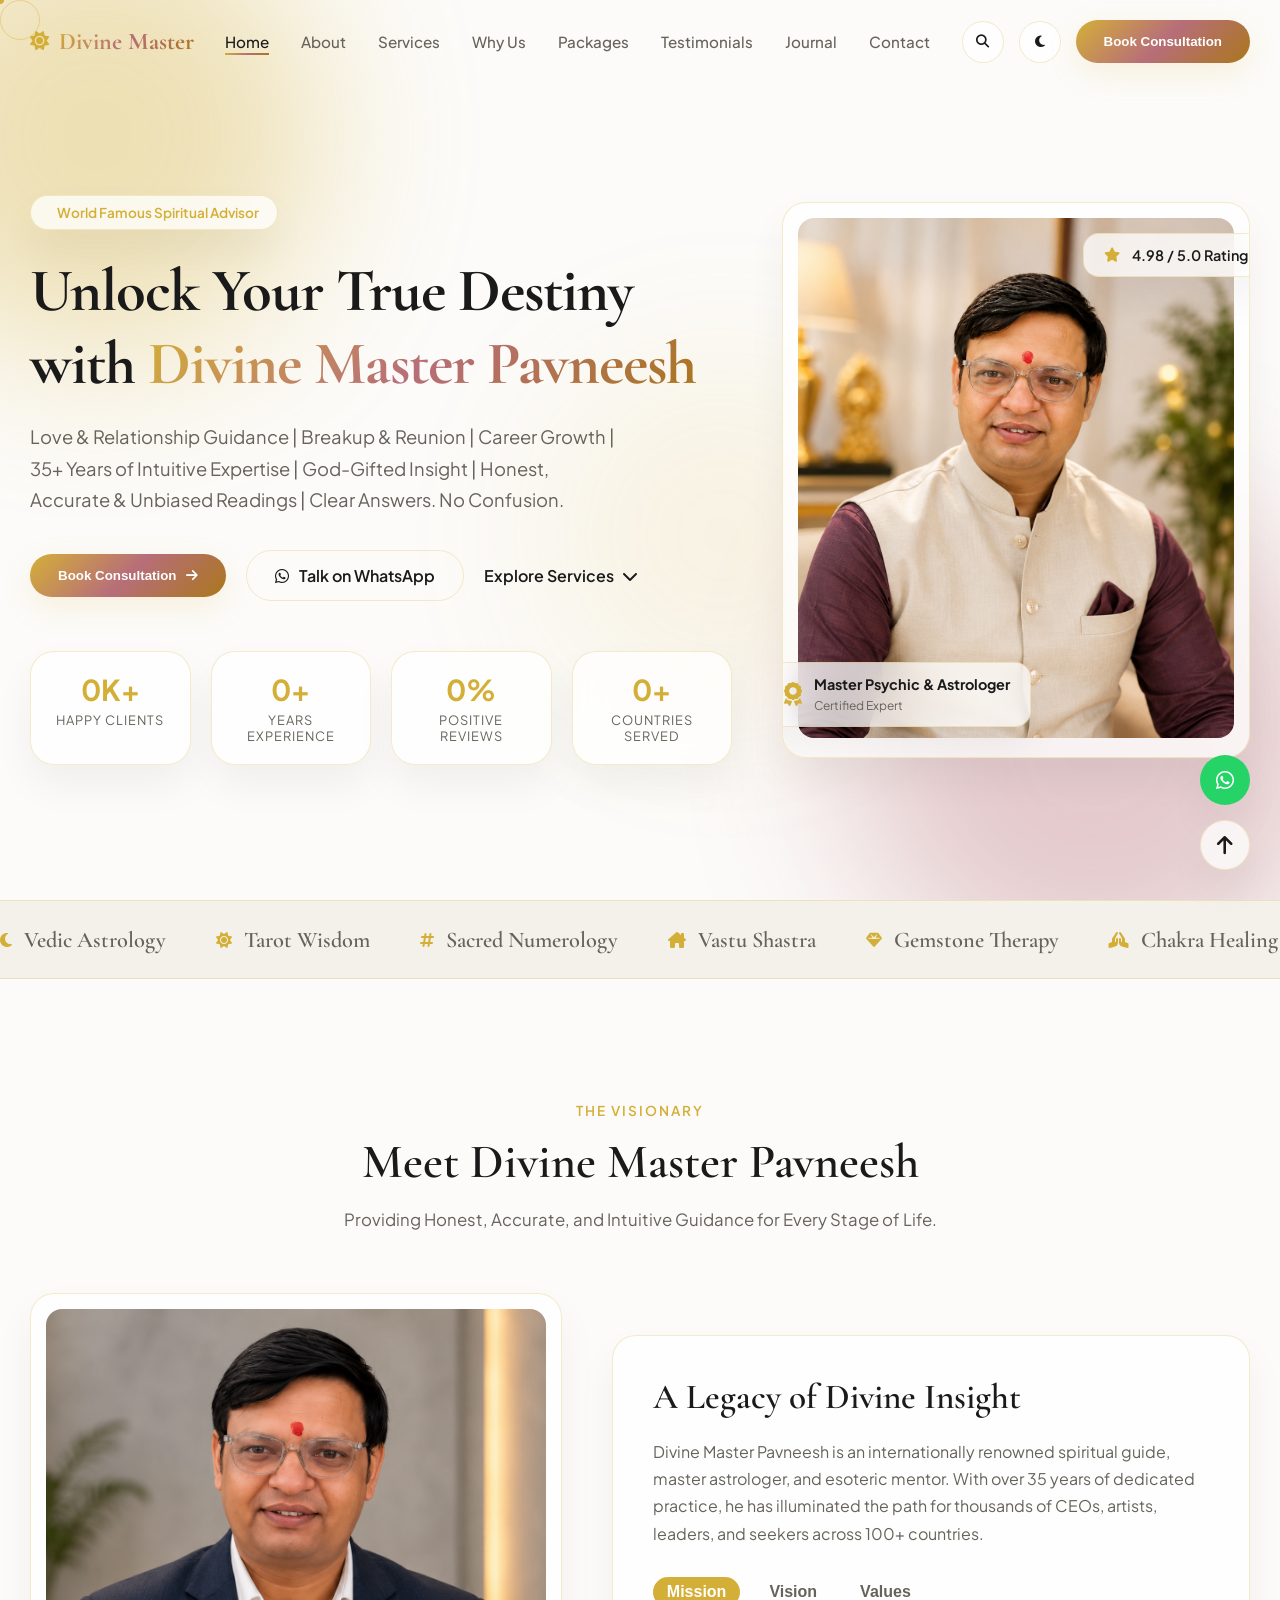
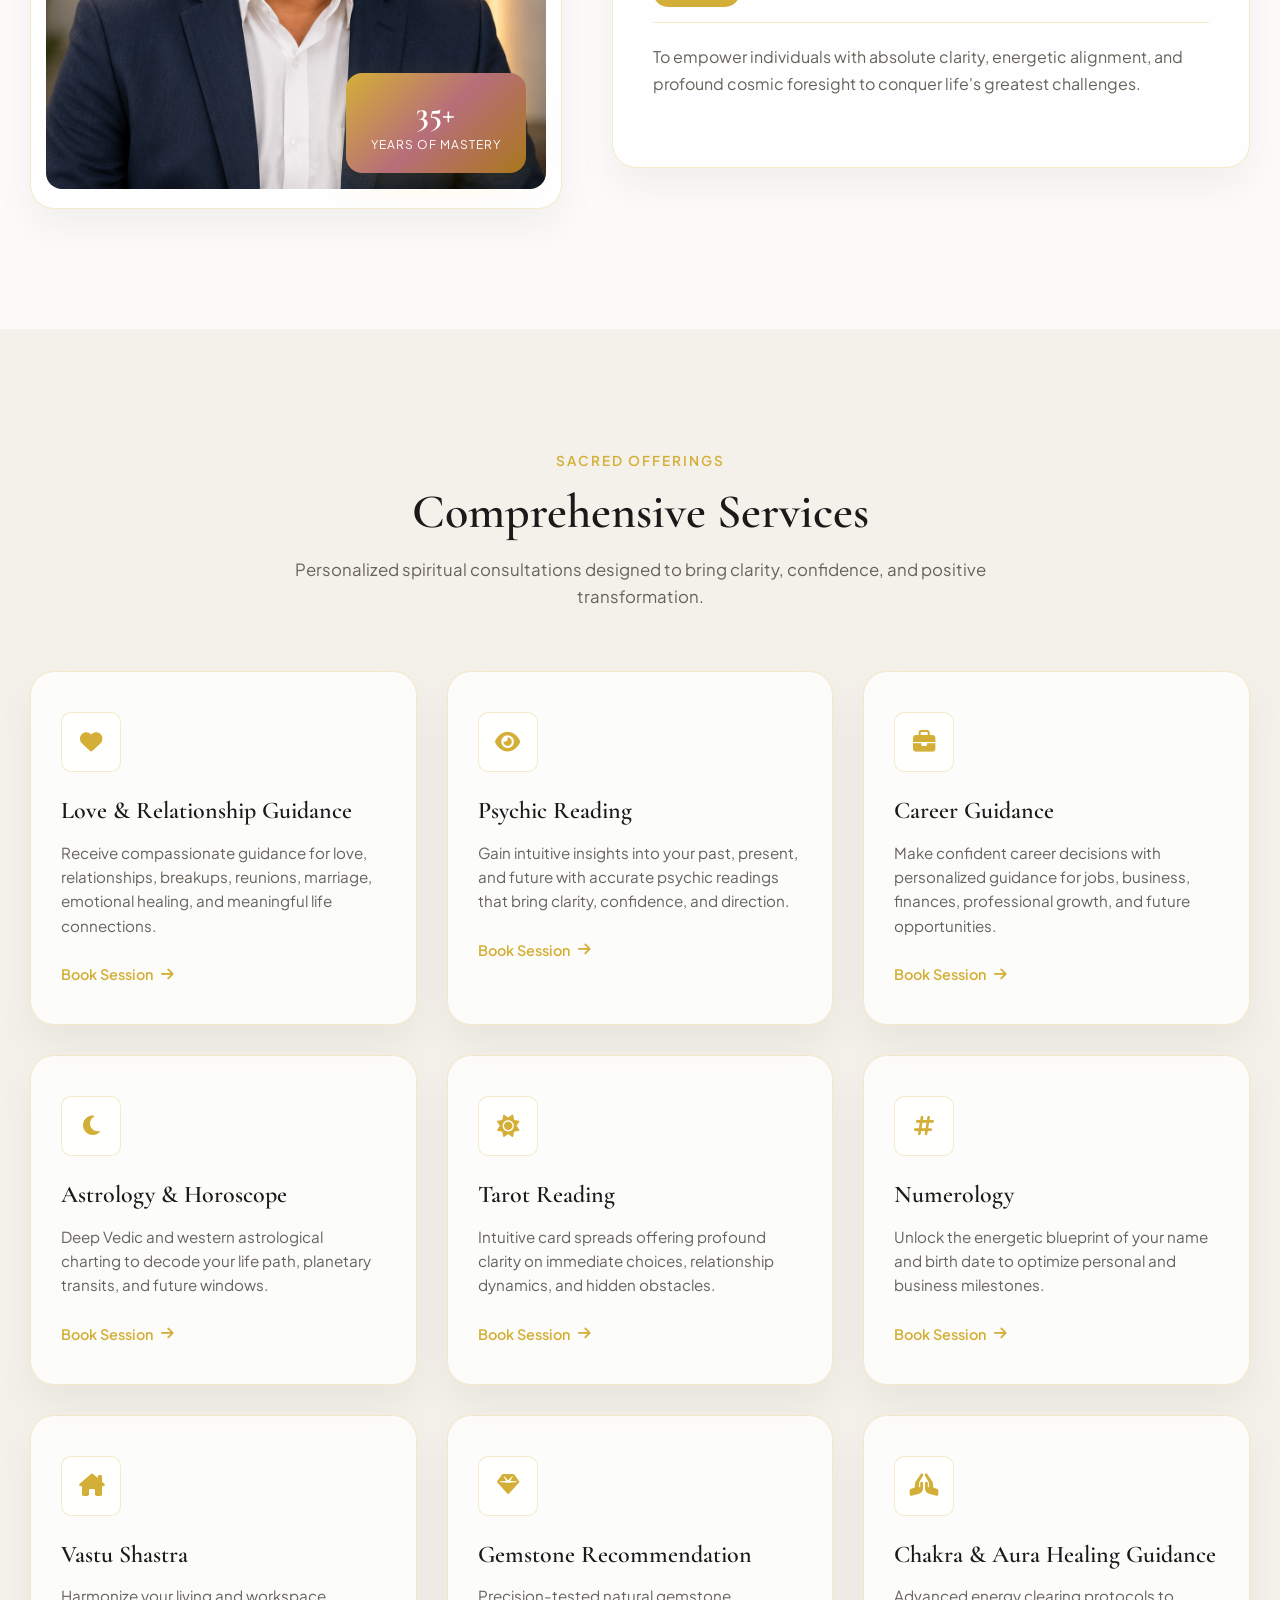
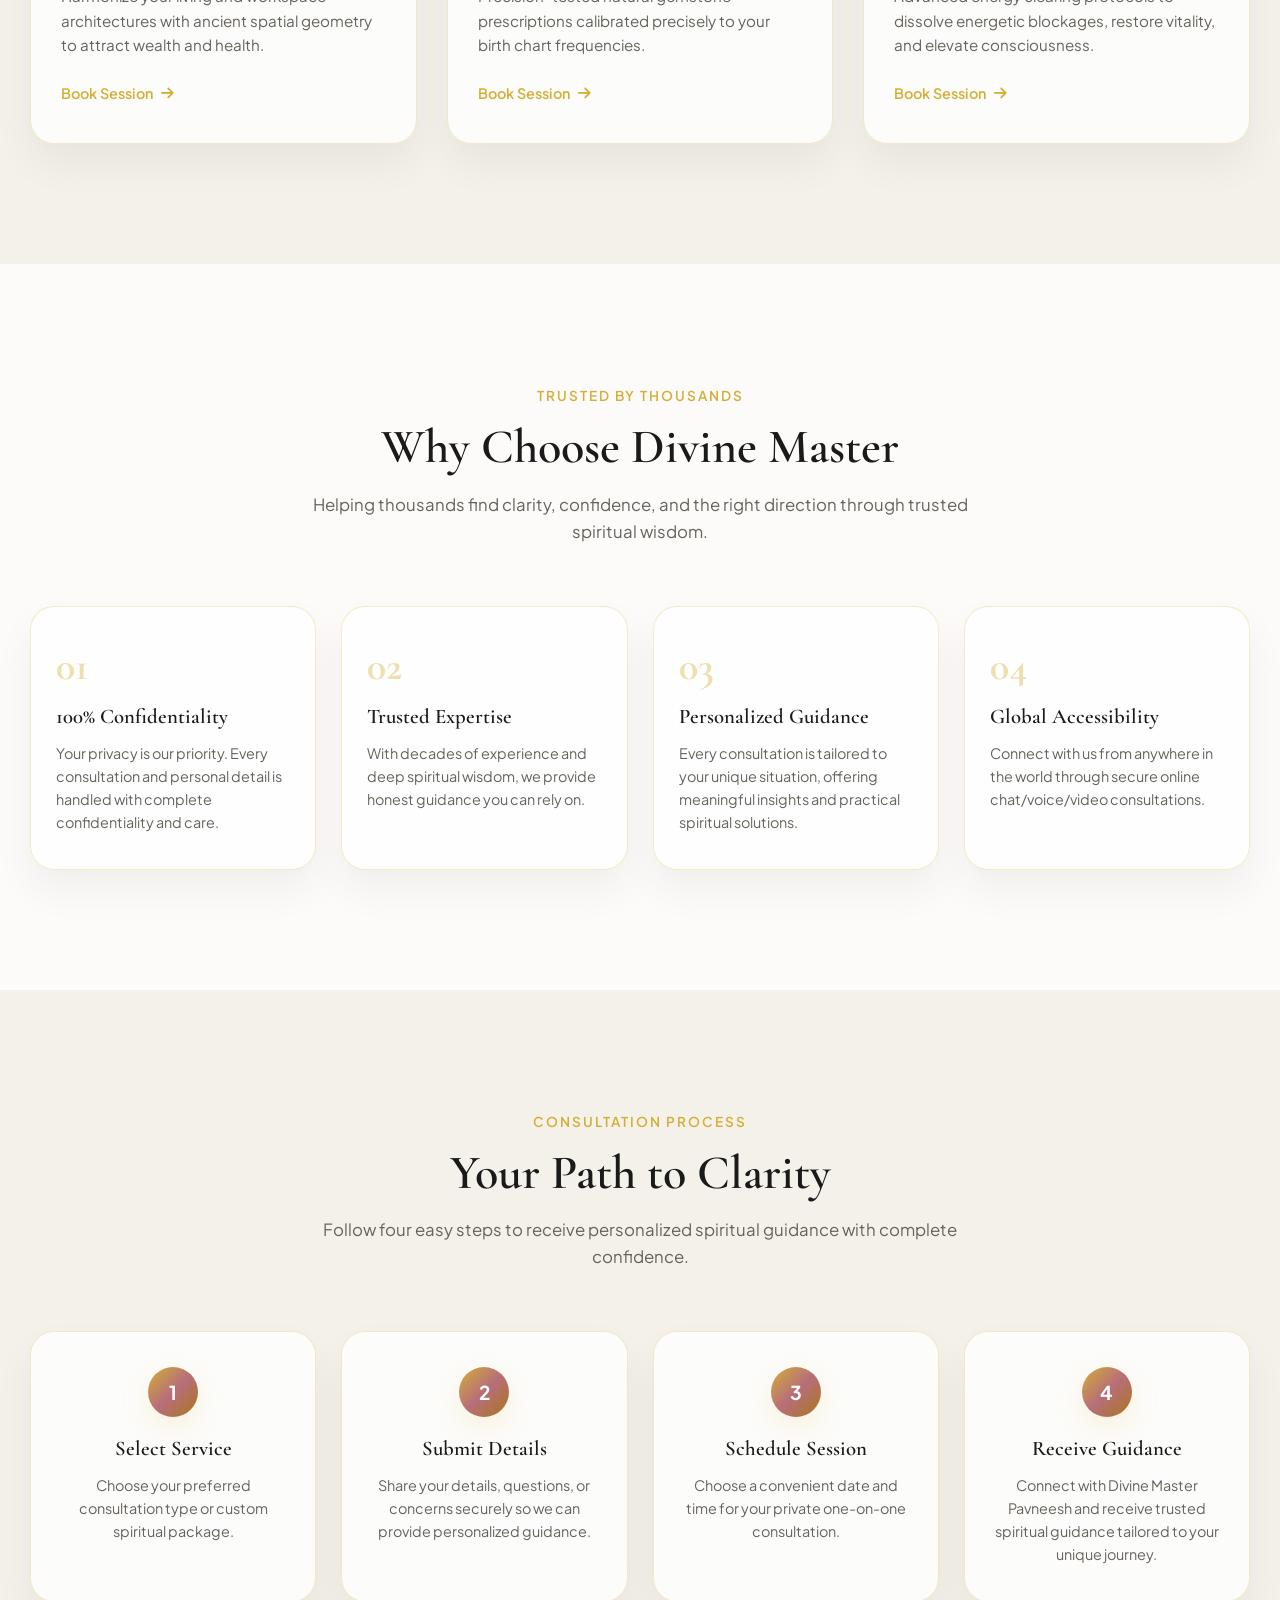
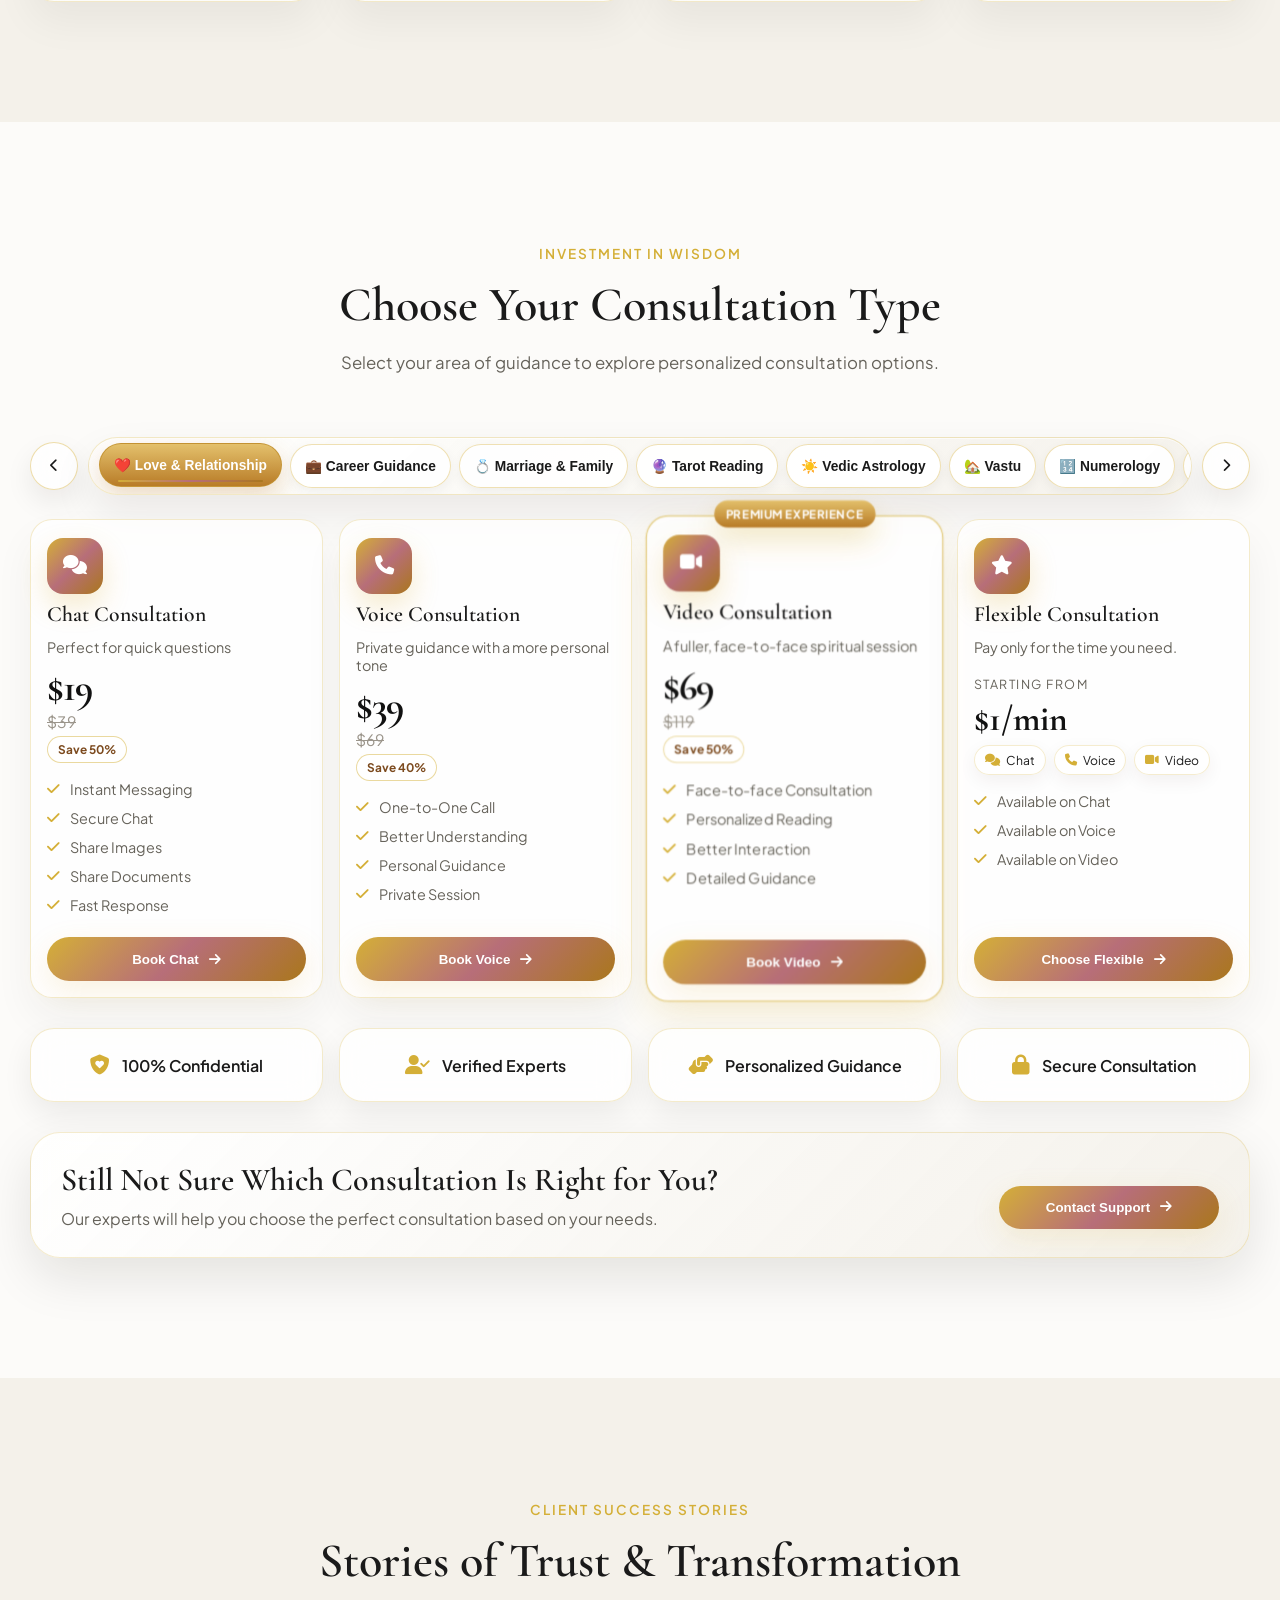
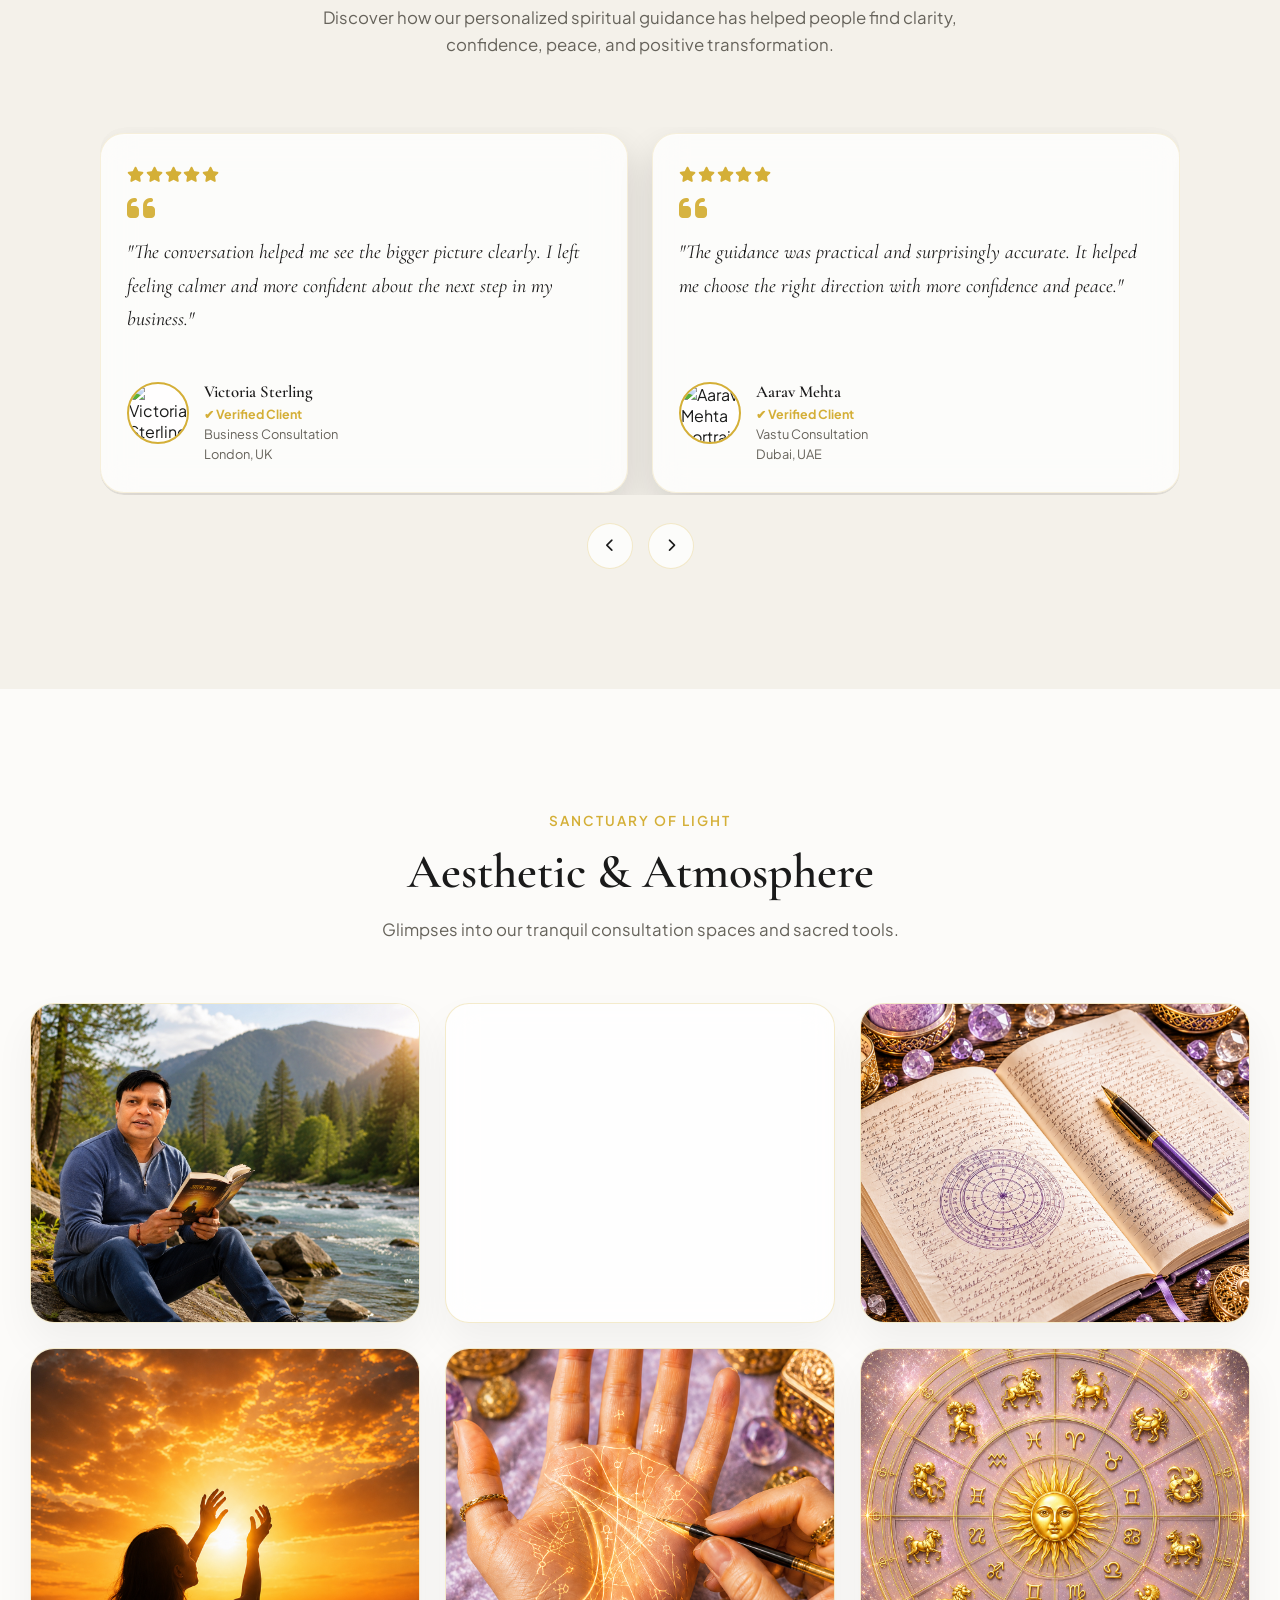
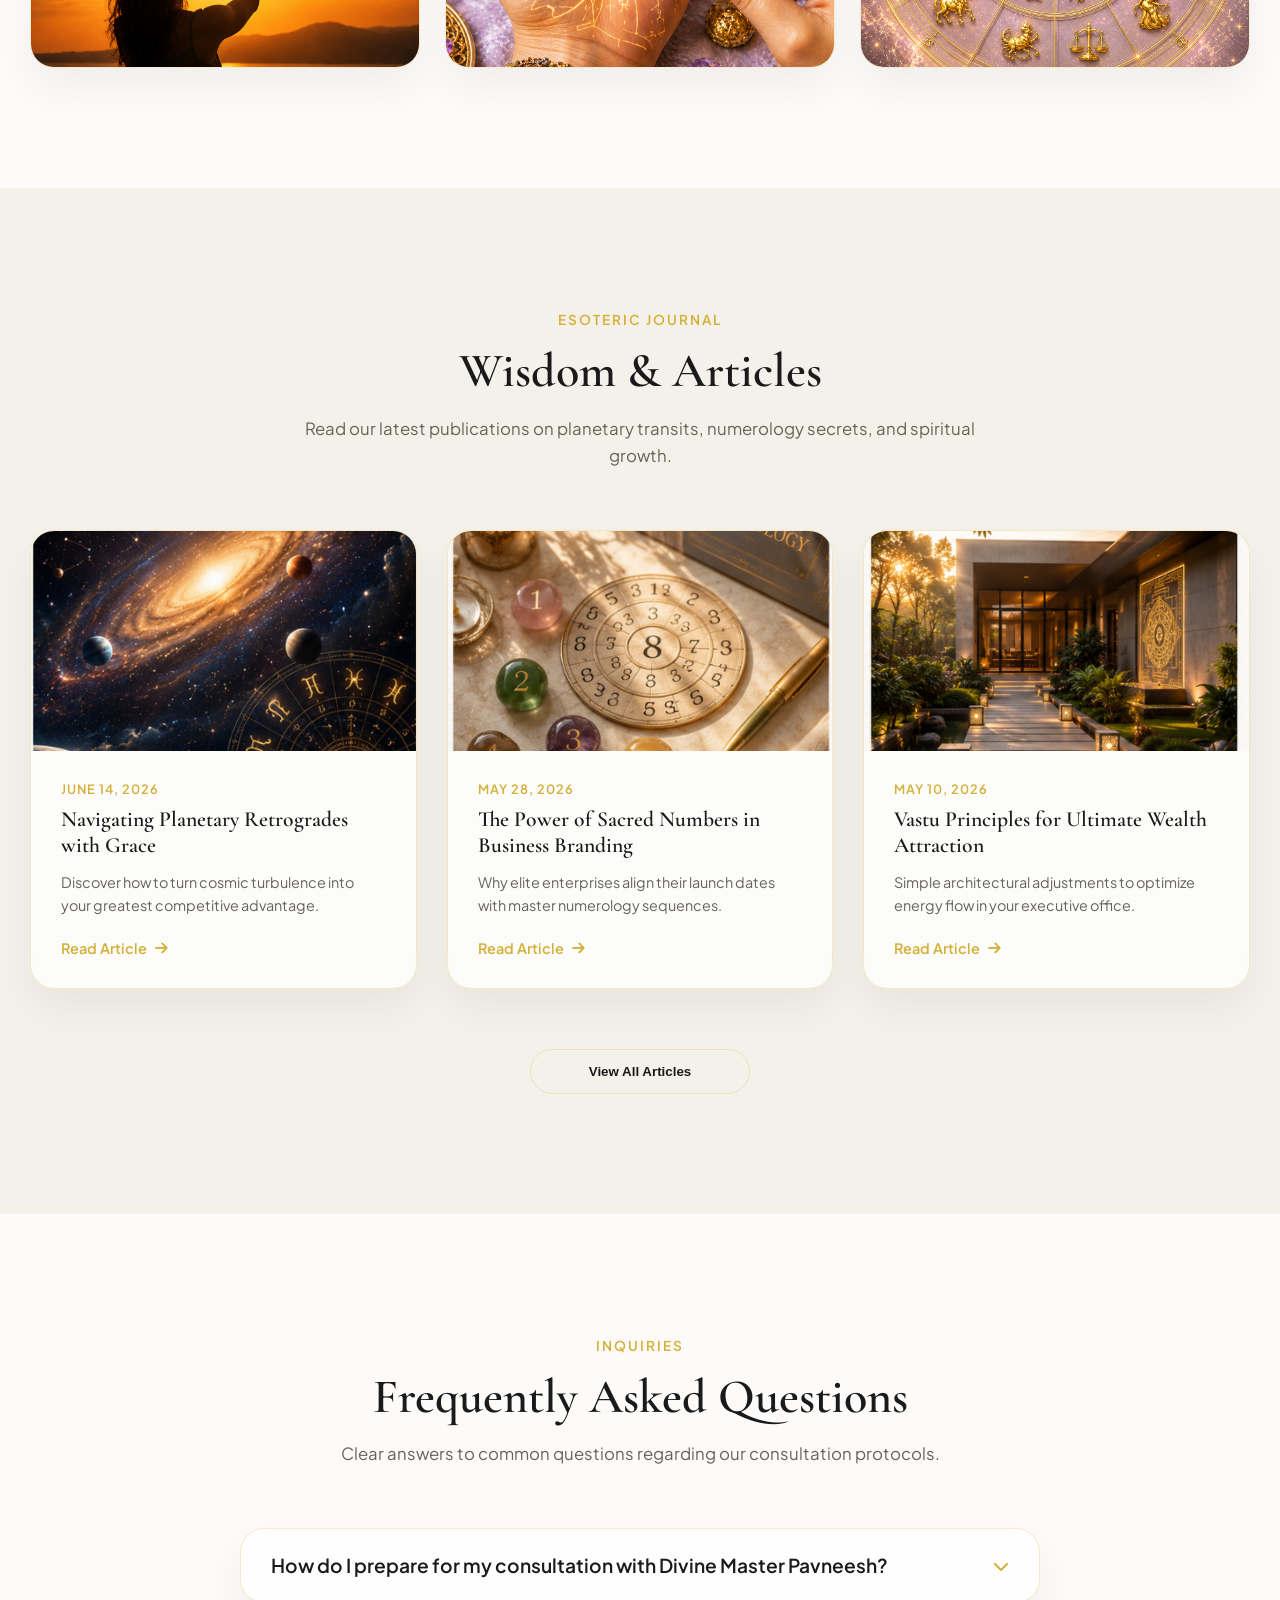
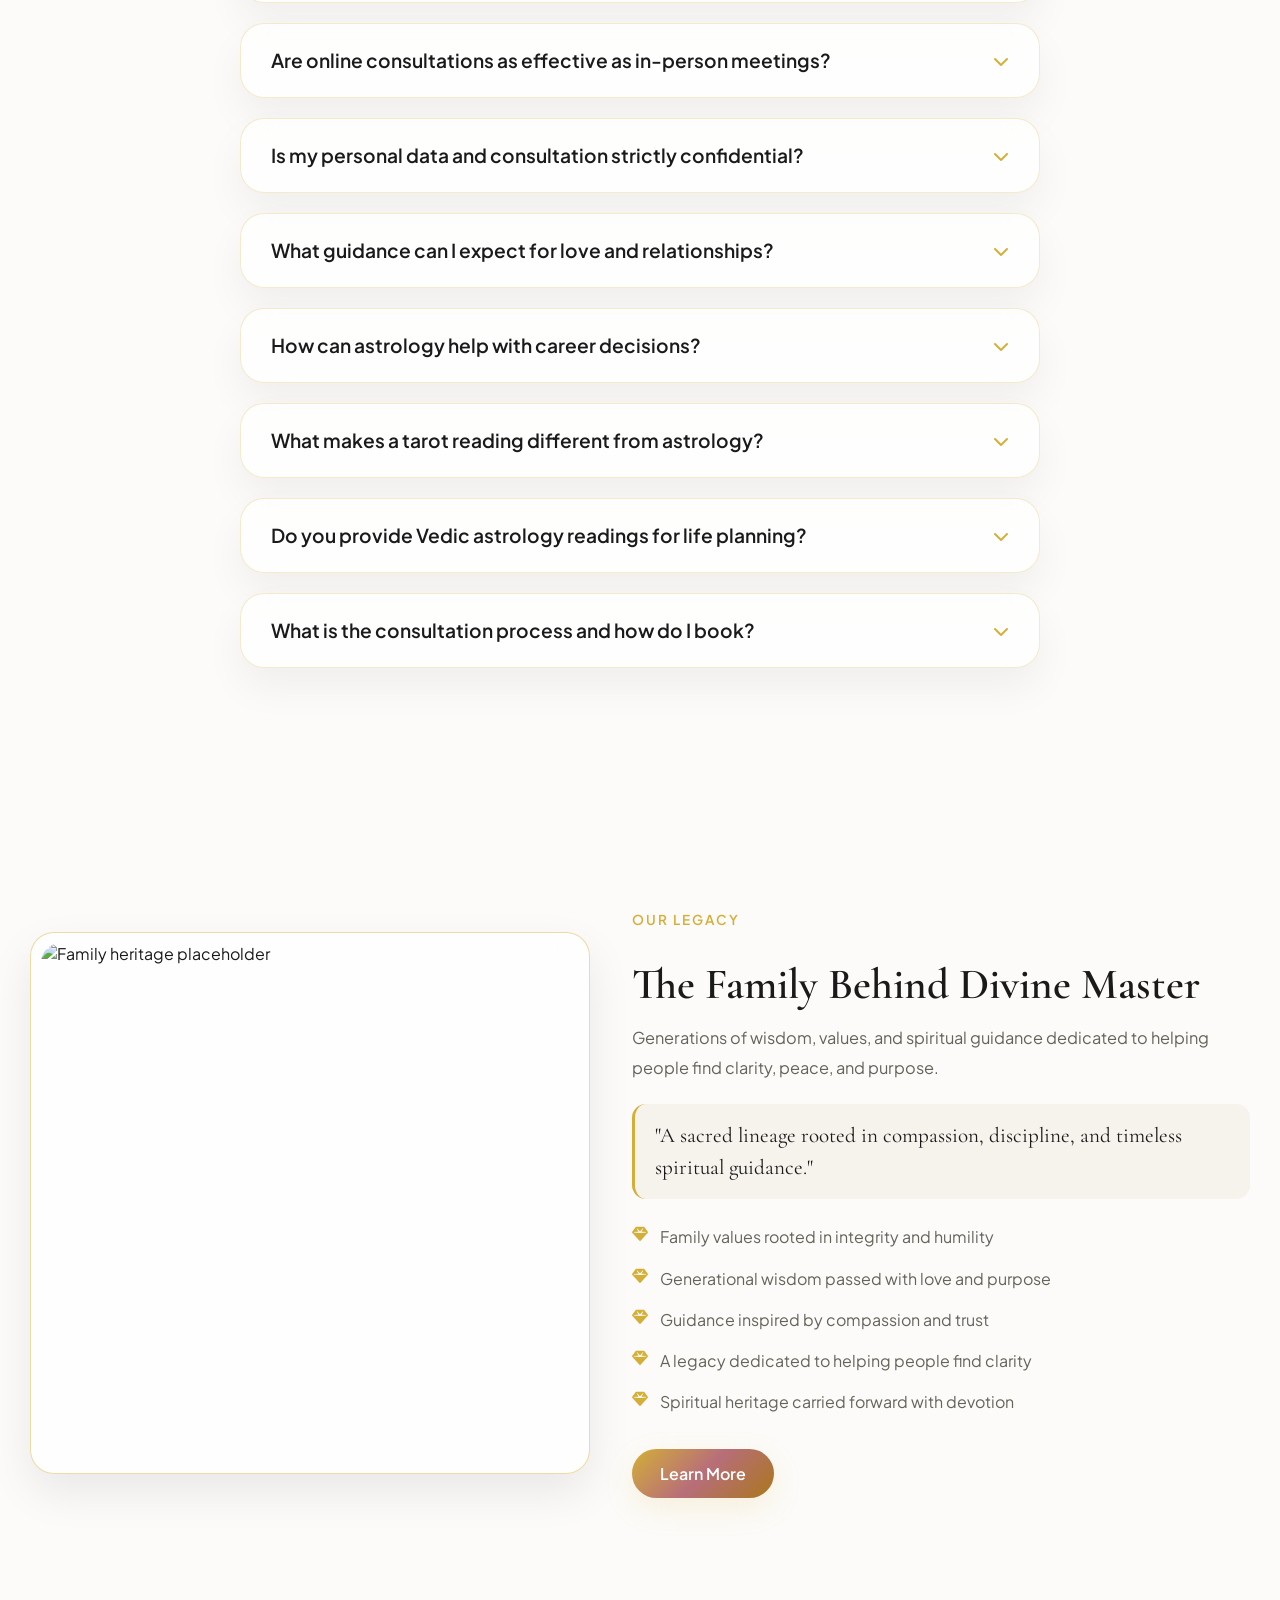
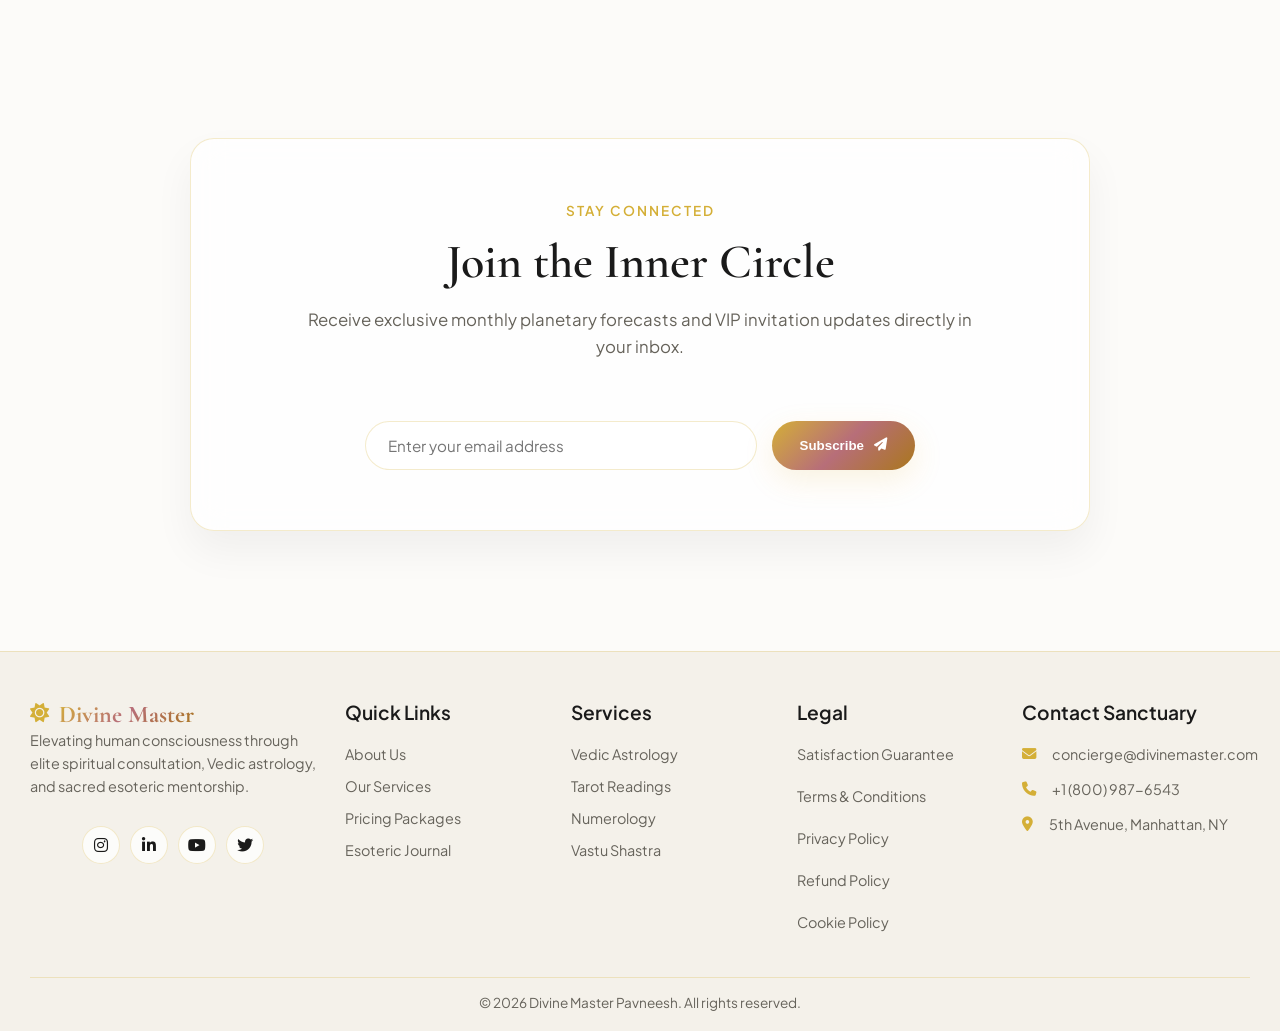
==== commit c9ae2e6d: "Add files via upload" ====
--- a/index.html
+++ b/index.html
@@ -354,58 +354,49 @@
             <div class="container">
                 <div class="section-header text-center">
                     <span class="subtitle-tag">Investment in Wisdom</span>
-                    <h2>Exclusive Packages</h2>
-                    <p class="section-desc">Select the tier of guidance that best matches your immediate life ambitions.</p>
-                </div>
-                <div class="packages-grid">
-                    <!-- Package 1 -->
-                    <div class="package-card glass-panel">
-                        <div class="package-header">
-                            <h3>Essential Insight</h3>
-                            <p>Perfect for specific single-topic questions.</p>
-                            <div class="price"><span>$150</span> / session</div>
-                        </div>
-                        <ul class="package-features">
-                            <li><i class="fa-solid fa-check"></i> 45-Minute Live Consultation</li>
-                            <li><i class="fa-solid fa-check"></i> Single Life Area Focus</li>
-                            <li><i class="fa-solid fa-check"></i> Basic Astro-Chart Analysis</li>
-                            <li><i class="fa-solid fa-check"></i> Audio Recording Included</li>
-                        </ul>
-                        <button class="primary-btn w-100" onclick="openBookingModal()">Select Package</button>
-                    </div>
-                    <!-- Package 2 (Featured) -->
-                    <div class="package-card glass-panel featured-package">
-                        <div class="featured-badge">Most Popular</div>
-                        <div class="package-header">
-                            <h3>Master Blueprint</h3>
-                            <p>Comprehensive life & career transformation.</p>
-                            <div class="price"><span>$350</span> / session</div>
-                        </div>
-                        <ul class="package-features">
-                            <li><i class="fa-solid fa-check"></i> 90-Minute VIP Consultation</li>
-                            <li><i class="fa-solid fa-check"></i> Full Life Blueprint & Transit Report</li>
-                            <li><i class="fa-solid fa-check"></i> Gemstone & Mantra Prescription</li>
-                            <li><i class="fa-solid fa-check"></i> 30 Days Priority WhatsApp Support</li>
-                        </ul>
-                        <button class="primary-btn glow-effect w-100" onclick="openBookingModal()">Select Package</button>
-                    </div>
-                    <!-- Package 3 -->
-                    <div class="package-card glass-panel">
-                        <div class="package-header">
-                            <h3>Elite Sovereign</h3>
-                            <p>Total spiritual mentorship & Vastu alignment.</p>
-                            <div class="price"><span>$850</span> / year</div>
-                        </div>
-                        <ul class="package-features">
-                            <li><i class="fa-solid fa-check"></i> Unlimited Quarterly Sessions</li>
-                            <li><i class="fa-solid fa-check"></i> Complete Business & Home Vastu</li>
-                            <li><i class="fa-solid fa-check"></i> Direct Emergency Access Line</li>
-                            <li><i class="fa-solid fa-check"></i> Annual Family Horoscope Suite</li>
-                        </ul>
-                        <button class="primary-btn w-100" onclick="openBookingModal()">Select Package</button>
-                    </div>
-                </div>
-            </div>  
+                    <h2>Choose Your Consultation Type</h2>
+                    <p class="section-desc">Select your area of guidance to explore personalized consultation options.</p>
+                </div>
+
+                <div class="package-category-nav-wrap">
+                    <button type="button" class="package-nav-arrow" id="packageNavPrev" aria-label="Scroll categories left">
+                        <i class="fa-solid fa-chevron-left"></i>
+                    </button>
+                    <div class="package-category-tabs" id="packageCategoryTabs" aria-label="Consultation categories">
+                        <button type="button" class="package-category-tab active" data-category="love">❤️ Love &amp; Relationship</button>
+                        <button type="button" class="package-category-tab" data-category="career">💼 Career Guidance</button>
+                        <button type="button" class="package-category-tab" data-category="marriage">💍 Marriage &amp; Family</button>
+                        <button type="button" class="package-category-tab" data-category="tarot">🔮 Tarot Reading</button>
+                        <button type="button" class="package-category-tab" data-category="vedic">☀️ Vedic Astrology</button>
+                        <button type="button" class="package-category-tab" data-category="vastu">🏡 Vastu</button>
+                        <button type="button" class="package-category-tab" data-category="numerology">🔢 Numerology</button>
+                        <button type="button" class="package-category-tab" data-category="psychic">✨ Psychic</button>
+                        <button type="button" class="package-category-tab" data-category="dream">🧠 Dream Analysis</button>
+                        <button type="button" class="package-category-tab" data-category="picture">🖼️ Picture Reading</button>
+                        <button type="button" class="package-category-tab" data-category="palm">✋ Palm Reading</button>
+                    </div>
+                    <button type="button" class="package-nav-arrow" id="packageNavNext" aria-label="Scroll categories right">
+                        <i class="fa-solid fa-chevron-right"></i>
+                    </button>
+                </div>
+
+                <div class="package-category-panels" id="packageCategoryPanels" aria-live="polite"></div>
+
+                <div class="package-trust-badges">
+                    <div class="package-trust-item glass-panel"><i class="fa-solid fa-shield-heart"></i><span>100% Confidential</span></div>
+                    <div class="package-trust-item glass-panel"><i class="fa-solid fa-user-check"></i><span>Verified Experts</span></div>
+                    <div class="package-trust-item glass-panel"><i class="fa-solid fa-handshake-angle"></i><span>Personalized Guidance</span></div>
+                    <div class="package-trust-item glass-panel"><i class="fa-solid fa-lock"></i><span>Secure Consultation</span></div>
+                </div>
+
+                <div class="package-cta-banner glass-panel">
+                    <div>
+                        <h3>Still Not Sure Which Consultation Is Right for You?</h3>
+                        <p>Our experts will help you choose the perfect consultation based on your needs.</p>
+                    </div>
+                    <button type="button" class="primary-btn" onclick="openBookingModal()">Contact Support <i class="fa-solid fa-arrow-right"></i></button>
+                </div>
+            </div>
         </section>
 
         <!-- Testimonials Section -->
@@ -895,11 +886,11 @@
                     <h4>Legal</h4>
                     <nav aria-label="Legal links">
                         <ul class="footer-legal-list">
-                            <li><a href="/satisfaction-guarantee">Satisfaction Guarantee</a></li>
-                            <li><a href="/terms-and-conditions">Terms &amp; Conditions</a></li>
-                            <li><a href="/privacy-policy">Privacy Policy</a></li>
-                            <li><a href="/refund-policy">Refund Policy</a></li>
-                            <li><a href="/cookie-policy">Cookie Policy</a></li>
+                            <li><a href="satisfaction-guarantee.html">Satisfaction Guarantee</a></li>
+                            <li><a href="terms-and-conditions.html">Terms & Conditions</a></li>
+                            <li><a href="privacy-policy.html">Privacy Policy</a></li>
+                            <li><a href="refund-policy.html">Refund Policy</a></li>
+                            <li><a href="cookie-policy.html">Cookie Policy</a></li>
                         </ul>
                     </nav>
                 </div>
--- a/style.css
+++ b/style.css
@@ -148,6 +148,7 @@
     font-size: 1.8rem;
     font-weight: 700;
     background: var(--accent-gradient);
+    background-clip: text;
     -webkit-background-clip: text;
     -webkit-text-fill-color: transparent;
     margin-bottom: 5px;
@@ -282,6 +283,7 @@
 
 .logo-text {
     background: var(--accent-gradient);
+    background-clip: text;
     -webkit-background-clip: text;
     -webkit-text-fill-color: transparent;
 }
@@ -434,6 +436,7 @@
 
 .hero-title span {
     background: var(--accent-gradient);
+    background-clip: text;
     -webkit-background-clip: text;
     -webkit-text-fill-color: transparent;
 }
@@ -888,90 +891,450 @@
 }
 
 /* Packages Section */
-.packages-grid {
+.packages-section {
+    overflow: hidden;
+}
+
+.package-category-nav-wrap {
     display: grid;
-    grid-template-columns: repeat(3, 1fr);
-    gap: 30px;
-    align-items: center;
+    grid-template-columns: auto 1fr auto;
+    align-items: center;
+    gap: 10px;
+    margin: 0 auto 24px;
+    position: relative;
+}
+
+.package-nav-arrow {
+    width: 48px;
+    height: 48px;
+    border-radius: 50%;
+    border: 1px solid rgba(212, 175, 55, 0.42);
+    background: rgba(255, 255, 255, 0.72);
+    backdrop-filter: blur(14px);
+    -webkit-backdrop-filter: blur(14px);
+    color: var(--text-primary);
+    display: inline-flex;
+    align-items: center;
+    justify-content: center;
+    cursor: pointer;
+    transition: var(--transition-smooth);
+    box-shadow: 0 12px 28px rgba(20, 17, 12, 0.08);
+    flex: 0 0 auto;
+}
+
+.package-nav-arrow:hover {
+    background: var(--accent-gradient);
+    color: #fff;
+    transform: translateY(-2px) scale(1.06);
+    box-shadow: 0 18px 34px rgba(212, 175, 55, 0.26);
+}
+
+.package-category-tabs {
+    position: relative;
+    display: flex;
+    gap: 8px;
+    overflow-x: auto;
+    padding: 6px 10px;
+    margin: 0;
+    scrollbar-width: none;
+    -ms-overflow-style: none;
+    scroll-behavior: smooth;
+    scroll-snap-type: x proximity;
+    -webkit-overflow-scrolling: touch;
+    overscroll-behavior-x: contain;
+    touch-action: pan-x;
+    background: linear-gradient(135deg, rgba(255, 255, 255, 0.78), rgba(244, 241, 234, 0.92));
+    border: 1px solid rgba(212, 175, 55, 0.28);
+    border-radius: 999px;
+    box-shadow: 0 18px 40px rgba(20, 17, 12, 0.08), inset 0 1px 0 rgba(255, 255, 255, 0.65);
+    align-items: center;
+    min-height: 44px;
+}
+
+.package-category-tabs::before,
+.package-category-tabs::after {
+    content: '';
+    position: absolute;
+    top: 0;
+    bottom: 0;
+    width: 26px;
+    pointer-events: none;
+    z-index: 2;
+    opacity: 0;
+    transition: opacity 0.25s ease;
+}
+
+.package-category-tabs::before {
+    left: 0;
+    background: linear-gradient(90deg, rgba(244, 241, 234, 0.95), rgba(244, 241, 234, 0));
+}
+
+.package-category-tabs::after {
+    right: 0;
+    background: linear-gradient(270deg, rgba(244, 241, 234, 0.95), rgba(244, 241, 234, 0));
+}
+
+.package-category-tabs::-webkit-scrollbar {
+    display: none;
+}
+
+.package-category-tab {
+    position: relative;
+    flex: 0 0 auto;
+    border: 1px solid rgba(212, 175, 55, 0.38);
+    background: rgba(255, 255, 255, 0.96);
+    color: var(--text-primary);
+    padding: 10px 14px;
+    border-radius: 999px;
+    cursor: pointer;
+    font-weight: 700;
+    font-size: 0.86rem;
+    transition: transform 0.28s ease, background 0.28s ease, color 0.28s ease, box-shadow 0.28s ease, border-color 0.28s ease;
+    white-space: nowrap;
+    box-shadow: 0 4px 12px rgba(20, 17, 12, 0.05);
+    scroll-snap-align: start;
+    min-height: 44px;
+    display: inline-flex;
+    align-items: center;
+    justify-content: center;
+}
+
+.package-category-tab::before {
+    content: '';
+    position: absolute;
+    inset: auto 18px 4px;
+    height: 2px;
+    border-radius: 999px;
+    background: var(--accent-gradient);
+    transform: scaleX(0.3);
+    opacity: 0;
+    transition: var(--transition-smooth);
+}
+
+.package-category-tab:hover,
+.package-category-tab.active {
+    background: linear-gradient(180deg, rgba(227, 191, 105, 0.98), rgba(183, 121, 35, 0.98));
+    color: #fff;
+    border-color: rgba(196, 148, 53, 0.9);
+    transform: translateY(-1px);
+    box-shadow: 0 10px 24px rgba(184, 121, 35, 0.26);
+}
+
+.package-category-tab.active::before,
+.package-category-tab:hover::before {
+    opacity: 1;
+    transform: scaleX(1);
+}
+
+.package-category-panel {
+    display: none;
+    animation: packagePanelFade 0.3s ease both;
+}
+
+.package-category-panel.active {
+    display: block;
+}
+
+@keyframes packagePanelFade {
+    0% {
+        opacity: 0;
+        transform: translateY(18px) scale(0.985);
+    }
+    100% {
+        opacity: 1;
+        transform: translateY(0) scale(1);
+    }
+}
+
+.package-grid {
+    display: grid;
+    grid-template-columns: repeat(4, minmax(0, 1fr));
+    gap: 16px;
+    align-items: stretch;
 }
 
 .package-card {
-    padding: 40px 30px;
+    padding: 18px 16px 16px;
     position: relative;
-    transition: var(--transition-smooth);
+    display: flex;
+    flex-direction: column;
+    min-height: 100%;
+    border-radius: 22px;
+    transition: transform 0.35s ease, box-shadow 0.35s ease, border-color 0.35s ease;
+    overflow: visible;
+    gap: 8px;
+}
+
+.package-card::before {
+    content: '';
+    position: absolute;
+    inset: 0;
+    border-radius: inherit;
+    background: linear-gradient(135deg, rgba(212, 175, 55, 0.08), rgba(183, 110, 121, 0.08));
+    opacity: 0;
+    transition: opacity 0.35s ease;
+    pointer-events: none;
+}
+
+.package-card:hover {
+    transform: translateY(-8px) scale(1.01);
+    box-shadow: 0 24px 54px rgba(20, 17, 12, 0.12);
+    border-color: rgba(212, 175, 55, 0.6);
+}
+
+.package-card:hover::before {
+    opacity: 1;
+}
+
+.package-card-icon {
+    width: 56px;
+    height: 56px;
+    border-radius: 16px;
+    display: inline-flex;
+    align-items: center;
+    justify-content: center;
+    background: var(--accent-gradient);
+    color: #fff;
+    font-size: 1.2rem;
+    box-shadow: 0 12px 28px rgba(212, 175, 55, 0.24);
+}
+
+.package-card h3 {
+    font-size: 1.35rem;
+    margin-bottom: 2px;
+}
+
+.package-card-subtitle {
+    color: var(--text-secondary);
+    font-size: 0.9rem;
+    margin-bottom: 2px;
+}
+
+.package-pricing-wrap {
+    display: flex;
+    flex-direction: column;
+    gap: 5px;
+    margin: 2px 0 4px;
+}
+
+.package-current-price {
+    font-family: 'Cormorant Garamond', serif;
+    font-size: 2.45rem;
+    font-weight: 800;
+    color: #111111;
+    line-height: 1;
+    letter-spacing: -0.03em;
+}
+
+.package-original-price {
+    font-size: 0.98rem;
+    color: #9b958b;
+    text-decoration: line-through;
+}
+
+.package-savings-badge {
+    display: inline-flex;
+    align-items: center;
+    gap: 6px;
+    width: fit-content;
+    padding: 5px 10px;
+    border-radius: 999px;
+    font-size: 0.74rem;
+    font-weight: 700;
+    color: #7c4a1e;
+    background: rgba(255, 255, 255, 0.88);
+    border: 1px solid rgba(212, 175, 55, 0.48);
+}
+
+.package-card-price {
+    display: inline-flex;
+    align-items: center;
+    gap: 8px;
+    font-weight: 700;
+    color: var(--text-primary);
+}
+
+.package-card-price span {
+    font-family: 'Cormorant Garamond', serif;
+    font-size: 2.2rem;
+    color: var(--gold-primary);
+}
+
+.package-features {
+    margin: 4px 0 14px;
+    display: flex;
+    flex-direction: column;
+    gap: 8px;
+}
+
+.package-features li {
+    display: flex;
+    align-items: flex-start;
+    gap: 10px;
+    font-size: 0.9rem;
+    line-height: 1.45;
+    color: var(--text-secondary);
+}
+
+.package-features li i {
+    color: var(--gold-primary);
+    margin-top: 3px;
+}
+
+.package-card .primary-btn,
+.package-cta-banner .primary-btn {
+    width: 100%;
+    justify-content: center;
+    margin-top: auto;
+}
+
+.package-card .primary-btn {
+    align-self: stretch;
+    min-height: 44px;
+    padding: 11px 16px;
+    border-radius: 999px;
+}
+
+.package-card .primary-btn i {
+    transition: transform 0.35s ease;
+}
+
+.package-card .primary-btn:hover i {
+    transform: translateX(4px);
 }
 
 .package-card.featured-package {
-    border: 2px solid var(--gold-primary);
-    transform: scale(1.05);
-    background: var(--surface-glass);
-}
-
-.featured-badge {
+    border: 1.2px solid rgba(212, 175, 55, 0.72);
+    transform: scale(1.015);
+    box-shadow: 0 16px 38px rgba(212, 175, 55, 0.16), 0 0 0 1px rgba(212, 175, 55, 0.08);
+}
+
+.package-card.featured-package:hover {
+    transform: translateY(-8px) scale(1.02);
+    box-shadow: 0 24px 52px rgba(212, 175, 55, 0.24), 0 0 0 1px rgba(212, 175, 55, 0.12);
+}
+
+.package-featured-badge {
     position: absolute;
-    top: -15px;
+    top: -16px;
     left: 50%;
     transform: translateX(-50%);
-    background: var(--accent-gradient);
+    background: linear-gradient(180deg, rgba(227, 191, 105, 0.98), rgba(183, 121, 35, 0.98));
     color: #fff;
-    padding: 6px 18px;
-    border-radius: 20px;
-    font-size: 0.75rem;
+    padding: 6px 12px;
+    border-radius: 999px;
+    font-size: 0.72rem;
     font-weight: 700;
+    letter-spacing: 0.04em;
     text-transform: uppercase;
-    letter-spacing: 1px;
-}
-
-.package-header {
+    box-shadow: 0 12px 28px rgba(212, 175, 55, 0.3);
+    z-index: 2;
+    white-space: nowrap;
+}
+
+.package-flexible {
+    text-align: left;
+}
+
+.package-flexible .package-card-subtitle {
+    margin-bottom: 10px;
+}
+
+.package-flexible-price-label {
+    font-size: 0.78rem;
+    text-transform: uppercase;
+    letter-spacing: 0.12em;
+    color: var(--text-secondary);
+    margin-bottom: 4px;
+}
+
+.package-flexible-price {
+    font-family: 'Cormorant Garamond', serif;
+    font-size: 2.2rem;
+    font-weight: 800;
+    color: #111111;
+    line-height: 1;
+}
+
+.package-flexible-platforms {
+    display: flex;
+    flex-wrap: wrap;
+    gap: 8px;
+    margin-top: 4px;
+}
+
+.package-flexible-platforms span {
+    display: inline-flex;
+    align-items: center;
+    gap: 6px;
+    background: rgba(255, 255, 255, 0.78);
+    border: 1px solid rgba(212, 175, 55, 0.24);
+    padding: 6px 10px;
+    border-radius: 999px;
+    font-size: 0.76rem;
+    color: var(--text-primary);
+    box-shadow: 0 6px 18px rgba(20, 17, 12, 0.06);
+}
+
+.package-flexible-platforms i {
+    color: var(--gold-primary);
+}
+
+.package-trust-badges {
+    display: grid;
+    grid-template-columns: repeat(4, 1fr);
+    gap: 16px;
+    margin-top: 30px;
+}
+
+.package-trust-item {
+    padding: 18px 20px;
+    display: flex;
+    align-items: center;
+    justify-content: center;
+    gap: 12px;
+    color: var(--text-primary);
+    font-weight: 600;
+    min-height: 74px;
     text-align: center;
-    margin-bottom: 30px;
-    padding-bottom: 25px;
-    border-bottom: 1px solid var(--surface-glass-border);
-}
-
-.package-header h3 {
-    font-size: 1.8rem;
+    box-shadow: 0 12px 30px rgba(20, 17, 12, 0.07);
+}
+
+.package-trust-item i {
+    color: var(--gold-primary);
+    font-size: 1.25rem;
+}
+
+.package-cta-banner {
+    margin-top: 30px;
+    padding: 28px 30px;
+    display: flex;
+    align-items: center;
+    justify-content: space-between;
+    gap: 20px;
+    border-radius: 30px;
+    background: linear-gradient(135deg, rgba(255,255,255,0.85), rgba(244, 241, 234, 0.96));
+    box-shadow: 0 20px 50px rgba(20, 17, 12, 0.10);
+    border: 1px solid rgba(212, 175, 55, 0.24);
+}
+
+.package-cta-banner h3 {
+    font-size: 2rem;
     margin-bottom: 8px;
 }
 
-.package-header p {
-    color: var(--text-secondary);
-    font-size: 0.9rem;
-    margin-bottom: 20px;
-}
-
-.price {
-    font-size: 1rem;
-    color: var(--text-secondary);
-}
-
-.price span {
-    font-family: 'Cormorant Garamond', serif;
-    font-size: 3rem;
-    font-weight: 700;
-    color: var(--text-primary);
-}
-
-.package-features {
-    margin-bottom: 35px;
-}
-
-.package-features li {
-    display: flex;
-    align-items: center;
-    gap: 12px;
-    font-size: 0.95rem;
-    color: var(--text-secondary);
-    margin-bottom: 15px;
-}
-
-.package-features li i {
-    color: var(--gold-primary);
-}
-
-.w-100 {
-    width: 100%;
-    justify-content: center;
+.package-cta-banner p {
+    color: var(--text-secondary);
+    max-width: 680px;
+}
+
+.package-cta-banner .primary-btn {
+    width: auto;
+    min-width: 220px;
+}
+
+.package-cta-banner .primary-btn:hover {
+    transform: translateY(-3px);
 }
 
 /* Testimonials Section */
@@ -1153,6 +1516,42 @@
     .client-info img {
         width: 56px;
         height: 56px;
+    }
+
+    #why-us .section-header {
+        margin-bottom: 30px;
+    }
+
+    #why-us .section-header h2 {
+        font-size: 2.2rem;
+        text-align: center;
+        margin-bottom: 10px;
+    }
+
+    #why-us .section-header .section-desc {
+        max-width: 360px;
+        margin: 0 auto;
+    }
+
+    #why-us .why-grid {
+        grid-template-columns: 1fr;
+        gap: 18px;
+        align-items: stretch;
+    }
+
+    #why-us .why-card {
+        width: 100%;
+        max-width: 360px;
+        margin: 0 auto;
+        padding: 26px 20px;
+        display: flex;
+        flex-direction: column;
+        min-height: 100%;
+    }
+
+    #why-us .why-card h3,
+    #why-us .why-card p {
+        text-align: center;
     }
 }
 
@@ -1515,18 +1914,24 @@
     grid-template-columns: 1.45fr 1fr 1fr 1fr 1.15fr;
     gap: 28px;
     margin-bottom: 34px;
-    align-items: start;
+    align-items: stretch;
 }
 
 .footer-col {
     min-width: 0;
+    display: flex;
+    flex-direction: column;
+    height: 100%;
 }
 
 .footer-col p {
     color: var(--text-secondary);
     font-size: 0.9rem;
     line-height: 1.6;
-    margin: 14px 0;
+    margin: 0 0 12px;
+    display: flex;
+    align-items: center;
+    gap: 8px;
 }
 
 .footer-legal-list {
@@ -1536,9 +1941,11 @@
 
 .social-links {
     display: flex;
-    gap: 8px;
+    gap: 10px;
     justify-content: center;
-    margin-top: 12px;
+    align-items: center;
+    margin-top: 16px;
+    width: 100%;
 }
 
 .social-btn {
@@ -1552,6 +1959,7 @@
     justify-content: center;
     color: var(--text-primary);
     transition: var(--transition-smooth);
+    flex: 0 0 auto;
 }
 
 .social-btn:hover {
@@ -1565,6 +1973,12 @@
     font-size: 1.2rem;
     margin-bottom: 18px;
     font-family: 'Plus Jakarta Sans', sans-serif;
+    line-height: 1.3;
+}
+
+.footer-col ul {
+    margin: 0;
+    padding: 0;
 }
 
 .footer-col ul li {
@@ -1618,6 +2032,9 @@
     border-top: 1px solid var(--surface-glass-border);
     color: var(--text-secondary);
     font-size: 0.85rem;
+    display: flex;
+    align-items: center;
+    justify-content: center;
 }
 
 /* Floating Widgets */
@@ -1819,13 +2236,20 @@
 }
 
 @media (max-width: 1024px) {
-    .hero-container, .about-grid, .footer-grid {
+    .hero-container, .about-grid {
         grid-template-columns: 1fr;
         gap: 40px;
     }
+    .footer-grid {
+        grid-template-columns: repeat(2, minmax(0, 1fr));
+        gap: 24px;
+    }
     .services-grid, .packages-grid, .blog-grid, .gallery-grid {
         grid-template-columns: repeat(2, 1fr);
     }
+    .package-grid, .package-trust-badges {
+        grid-template-columns: repeat(2, 1fr);
+    }
     .why-grid, .process-timeline {
         grid-template-columns: repeat(2, 1fr);
     }
@@ -1835,6 +2259,204 @@
 }
 
 @media (max-width: 768px) {
+    .package-category-nav-wrap {
+        grid-template-columns: 1fr;
+        gap: 0;
+        overflow: hidden;
+    }
+
+    .package-nav-arrow {
+        display: none;
+    }
+
+    .package-category-tabs {
+        padding-inline: 10px;
+        gap: 8px;
+        border-radius: 999px;
+        min-height: 44px;
+        overflow-x: auto;
+        justify-content: flex-start;
+        scroll-padding-inline: 8px;
+        -webkit-overflow-scrolling: touch;
+        scroll-snap-type: x proximity;
+    }
+
+    .package-category-tabs::before,
+    .package-category-tabs::after {
+        opacity: 1;
+    }
+
+    .package-category-tab {
+        min-height: 40px;
+        padding: 8px 12px;
+        font-size: 0.8rem;
+    }
+
+    .package-grid {
+        gap: 14px;
+    }
+
+    .package-card {
+        padding: 16px 14px 14px;
+    }
+
+    .testimonial-slider-wrapper {
+        max-width: 100%;
+        padding: 0 2px;
+    }
+
+    .testimonial-viewport {
+        overflow: hidden;
+    }
+
+    .testimonial-track {
+        gap: 16px;
+    }
+
+    .testimonial-card {
+        flex: 0 0 calc(100vw - 44px);
+        max-width: 90vw;
+        min-height: auto;
+        padding: 22px 18px;
+        margin: 0 auto;
+    }
+
+    .client-info {
+        align-items: flex-start;
+        gap: 12px;
+    }
+
+    .client-info img {
+        width: 56px;
+        height: 56px;
+        flex-shrink: 0;
+    }
+
+    .client-meta {
+        min-width: 0;
+    }
+
+    .client-quote {
+        font-size: 1rem;
+        margin-bottom: 18px;
+    }
+
+    .slider-controls {
+        margin-top: 20px;
+    }
+
+    .footer-grid {
+        grid-template-columns: 1fr;
+        gap: 20px;
+    }
+
+    .footer-col {
+        align-items: center;
+        text-align: center;
+    }
+
+    .footer-col p {
+        justify-content: center;
+        text-align: center;
+    }
+
+    .social-links {
+        flex-wrap: nowrap;
+        justify-content: center;
+        width: 100%;
+    }
+
+    .social-btn {
+        width: 40px;
+        height: 40px;
+    }
+
+    .client-info {
+        align-items: flex-start;
+        gap: 12px;
+    }
+
+    .client-info img {
+        width: 56px;
+        height: 56px;
+        flex-shrink: 0;
+    }
+
+    .client-meta {
+        min-width: 0;
+    }
+
+    .client-quote {
+        font-size: 1rem;
+        margin-bottom: 18px;
+    }
+
+    .slider-controls {
+        margin-top: 20px;
+    }
+
+    .footer-grid {
+        grid-template-columns: 1fr;
+        gap: 20px;
+    }
+
+    .footer-col {
+        align-items: center;
+        text-align: center;
+    }
+
+    .footer-col p {
+        justify-content: center;
+        text-align: center;
+    }
+
+    .social-links {
+        flex-wrap: nowrap;
+        justify-content: center;
+        width: 100%;
+    }
+
+    .social-btn {
+        width: 40px;
+        height: 40px;
+    }
+
+    #why-us .section-header {
+        margin-bottom: 30px;
+    }
+
+    #why-us .section-header h2 {
+        font-size: 2.2rem;
+        text-align: center;
+        margin-bottom: 10px;
+    }
+
+    #why-us .section-header .section-desc {
+        max-width: 360px;
+        margin: 0 auto;
+    }
+
+    #why-us .why-grid {
+        grid-template-columns: 1fr;
+        gap: 18px;
+        align-items: stretch;
+    }
+
+    #why-us .why-card {
+        width: 100%;
+        max-width: 360px;
+        margin: 0 auto;
+        padding: 26px 20px;
+        display: flex;
+        flex-direction: column;
+        min-height: 100%;
+    }
+
+    #why-us .why-card h3,
+    #why-us .why-card p {
+        text-align: center;
+    }
+
     .nav-menu {
         position: fixed;
         top: 0;
@@ -1859,8 +2481,16 @@
         display: flex;
         z-index: 1002;
     }
-    .services-grid, .packages-grid, .blog-grid, .gallery-grid, .why-grid, .process-timeline, .hero-stats-grid {
+    .services-grid, .packages-grid, .blog-grid, .gallery-grid, .why-grid, .process-timeline, .hero-stats-grid, .package-grid, .package-trust-badges {
         grid-template-columns: 1fr;
+    }
+    .package-cta-banner {
+        flex-direction: column;
+        align-items: stretch;
+        text-align: center;
+    }
+    .package-cta-banner .primary-btn {
+        width: 100%;
     }
     .legacy-grid {
         grid-template-columns: 1fr;
@@ -1889,6 +2519,10 @@
     }
     .footer-grid {
         grid-template-columns: 1fr;
+        gap: 20px;
+    }
+    .testimonial-card {
+        max-width: 90vw;
     }
     .newsletter-box {
         padding: 40px 18px;
@@ -1907,3 +2541,692 @@
         justify-content: center;
     }
 }
+
+/* =================================================================
+   DIVINE MASTER - LEGAL PAGES LUXURY STYLESHEET
+   ================================================================= */
+
+.legal-body {
+    background: var(--bg-primary);
+}
+
+/* ---- Luxury Background Pattern & Hero ---- */
+.legal-hero-section {
+    position: relative;
+    min-height: 65vh;
+    padding: 160px 0 80px;
+    overflow: hidden;
+    display: flex;
+    align-items: center;
+}
+
+.legal-hero-section::before {
+    content: '';
+    position: absolute;
+    inset: 0;
+    background-image:
+        radial-gradient(circle at 18% 25%, rgba(212, 175, 55, 0.14) 0%, transparent 45%),
+        radial-gradient(circle at 82% 75%, rgba(183, 110, 121, 0.10) 0%, transparent 45%),
+        radial-gradient(rgba(212, 175, 55, 0.07) 1px, transparent 1px);
+    background-size: 100% 100%, 100% 100%, 26px 26px;
+    pointer-events: none;
+    z-index: 0;
+    animation: legalPatternFloat 20s ease-in-out infinite alternate;
+}
+
+.legal-hero-section::after {
+    content: '';
+    position: absolute;
+    width: 480px;
+    height: 480px;
+    border-radius: 50%;
+    background: var(--gold-primary);
+    filter: blur(120px);
+    opacity: 0.12;
+    top: -120px;
+    right: -120px;
+    z-index: 0;
+    animation: legalBlobFloat 18s ease-in-out infinite alternate;
+}
+
+@keyframes legalPatternFloat {
+    0% { background-position: 0 0, 0 0, 0 0; }
+    100% { background-position: 40px 30px, -30px 20px, 13px 13px; }
+}
+
+@keyframes legalBlobFloat {
+    0% { transform: translate(0, 0) scale(1); }
+    100% { transform: translate(-60px, 40px) scale(1.12); }
+}
+
+.legal-hero-content {
+    position: relative;
+    z-index: 1;
+}
+
+/* ---- Breadcrumb ---- */
+.legal-breadcrumb {
+    display: flex;
+    align-items: center;
+    flex-wrap: wrap;
+    gap: 10px;
+    margin-bottom: 28px;
+    font-size: 0.88rem;
+}
+
+.legal-breadcrumb a {
+    color: var(--text-secondary);
+    font-weight: 500;
+    transition: var(--transition-smooth);
+    display: inline-flex;
+    align-items: center;
+    gap: 8px;
+}
+
+.legal-breadcrumb a:hover {
+    color: var(--gold-primary);
+}
+
+.legal-breadcrumb span {
+    color: var(--text-secondary);
+    display: inline-flex;
+    align-items: center;
+    gap: 6px;
+}
+
+.legal-breadcrumb span i {
+    color: var(--gold-primary);
+    font-size: 0.7rem;
+}
+
+.legal-breadcrumb span:last-child {
+    color: var(--gold-primary);
+    font-weight: 600;
+}
+
+/* ---- Hero Card ---- */
+.legal-hero-card {
+    display: grid;
+    grid-template-columns: 1.2fr 0.8fr;
+    gap: 40px;
+    align-items: center;
+    padding: 45px 50px;
+    border-radius: 28px;
+    position: relative;
+    overflow: hidden;
+}
+
+.legal-hero-card::before {
+    content: '';
+    position: absolute;
+    top: 0;
+    left: 0;
+    right: 0;
+    height: 3px;
+    background: var(--accent-gradient);
+    border-radius: 3px 3px 0 0;
+}
+
+.legal-hero-copy h1 {
+    font-size: 3.2rem;
+    font-weight: 700;
+    margin: 12px 0 16px;
+    letter-spacing: -0.5px;
+    background: var(--accent-gradient);
+    background-clip: text;
+    -webkit-background-clip: text;
+    -webkit-text-fill-color: transparent;
+}
+
+.legal-hero-copy p {
+    color: var(--text-secondary);
+    font-size: 1.05rem;
+    line-height: 1.75;
+    margin-bottom: 25px;
+    max-width: 620px;
+}
+
+.legal-meta {
+    display: flex;
+    flex-wrap: wrap;
+    gap: 14px;
+}
+
+.legal-meta div {
+    background: rgba(212, 175, 55, 0.08);
+    border: 1px solid rgba(212, 175, 55, 0.25);
+    padding: 10px 16px;
+    border-radius: 12px;
+    display: flex;
+    flex-direction: column;
+    gap: 3px;
+}
+
+.legal-meta strong {
+    font-family: 'Cormorant Garamond', serif;
+    font-size: 0.8rem;
+    text-transform: uppercase;
+    letter-spacing: 1.5px;
+    color: var(--gold-primary);
+}
+
+.legal-meta span {
+    font-size: 0.9rem;
+    font-weight: 600;
+    color: var(--text-primary);
+}
+
+.legal-hero-side {
+    padding: 35px 30px;
+    text-align: center;
+    border-radius: 20px;
+    background: linear-gradient(145deg, rgba(255,255,255,0.88), rgba(244,241,234,0.75));
+    border: 1px solid rgba(212, 175, 55, 0.3);
+    box-shadow: var(--glow-shadow);
+}
+
+[data-theme="dark"] .legal-hero-side {
+    background: linear-gradient(145deg, rgba(30,28,25,0.9), rgba(24,21,18,0.85));
+}
+
+.legal-icon-wrap {
+    width: 84px;
+    height: 84px;
+    margin: 0 auto 18px;
+    background: var(--accent-gradient);
+    border-radius: 20px;
+    display: flex;
+    align-items: center;
+    justify-content: center;
+    color: #fff;
+    font-size: 1.9rem;
+    box-shadow: 0 12px 28px rgba(212, 175, 55, 0.3);
+    transform: rotate(-4deg);
+    transition: var(--transition-smooth);
+}
+
+.legal-hero-side:hover .legal-icon-wrap {
+    transform: rotate(0deg) scale(1.06);
+}
+
+.legal-hero-side p {
+    color: var(--text-secondary);
+    font-size: 0.92rem;
+    line-height: 1.7;
+    font-style: italic;
+    font-family: 'Cormorant Garamond', serif;
+    font-size: 1.15rem;
+}
+
+/* ---- Legal Layout ---- */
+.legal-layout {
+    display: grid;
+    grid-template-columns: 280px 1fr;
+    gap: 40px;
+    align-items: start;
+    padding-top: 60px;
+    padding-bottom: 120px;
+}
+
+/* ---- Sticky Side Navigation ---- */
+.legal-side-nav {
+    position: sticky;
+    top: 110px;
+    padding: 30px 24px;
+    border-radius: 20px;
+    display: flex;
+    flex-direction: column;
+    gap: 6px;
+}
+
+.legal-side-nav h3 {
+    font-family: 'Plus Jakarta Sans', sans-serif;
+    font-size: 0.8rem;
+    text-transform: uppercase;
+    letter-spacing: 2px;
+    color: var(--gold-primary);
+    margin-bottom: 14px;
+    padding-bottom: 14px;
+    border-bottom: 1px solid rgba(212, 175, 55, 0.2);
+}
+
+.legal-side-nav a {
+    padding: 11px 14px;
+    border-radius: 10px;
+    font-size: 0.88rem;
+    font-weight: 500;
+    color: var(--text-secondary);
+    border-left: 3px solid transparent;
+    transition: var(--transition-smooth);
+    display: flex;
+    align-items: center;
+    gap: 10px;
+}
+
+.legal-side-nav a i {
+    color: var(--gold-primary);
+    font-size: 0.75rem;
+    opacity: 0.7;
+    transition: var(--transition-smooth);
+}
+
+.legal-side-nav a:hover {
+    background: rgba(212, 175, 55, 0.07);
+    color: var(--text-primary);
+    border-left-color: rgba(212, 175, 55, 0.4);
+}
+
+.legal-side-nav a.active {
+    background: linear-gradient(135deg, rgba(212, 175, 55, 0.14), rgba(183, 110, 121, 0.08));
+    color: var(--gold-primary);
+    border-left-color: var(--gold-primary);
+    font-weight: 600;
+}
+
+.legal-side-nav a.active i {
+    opacity: 1;
+}
+
+/* ---- Legal Content Stack ---- */
+.legal-content-stack {
+    display: flex;
+    flex-direction: column;
+    gap: 30px;
+}
+
+/* ---- Legal Cards ---- */
+.legal-card {
+    padding: 40px 42px;
+    border-radius: 22px;
+    position: relative;
+    overflow: hidden;
+    scroll-margin-top: 130px;
+    transition: var(--transition-smooth);
+    border: 1px solid rgba(212, 175, 55, 0.18);
+}
+
+.legal-card::before {
+    content: '';
+    position: absolute;
+    left: 0;
+    top: 0;
+    bottom: 0;
+    width: 3px;
+    background: var(--accent-gradient);
+    opacity: 0.85;
+}
+
+.legal-card::after {
+    content: '';
+    position: absolute;
+    top: -50%;
+    right: -50%;
+    width: 200px;
+    height: 200px;
+    background: radial-gradient(circle, rgba(212, 175, 55, 0.06), transparent 70%);
+    pointer-events: none;
+}
+
+.legal-card:hover {
+    border-color: rgba(212, 175, 55, 0.45);
+    box-shadow: 0 24px 55px rgba(20, 17, 12, 0.10), 0 0 0 1px rgba(212, 175, 55, 0.06);
+    transform: translateY(-3px);
+}
+
+.legal-card h2 {
+    font-size: 2rem;
+    margin-bottom: 20px;
+    display: flex;
+    align-items: center;
+    gap: 14px;
+    padding-bottom: 16px;
+    border-bottom: 1px solid rgba(212, 175, 55, 0.15);
+    position: relative;
+}
+
+.legal-card h2::before {
+    content: '';
+    position: absolute;
+    bottom: -1px;
+    left: 0;
+    width: 70px;
+    height: 2px;
+    background: var(--accent-gradient);
+    border-radius: 2px;
+}
+
+.legal-card h2 i {
+    width: 46px;
+    height: 46px;
+    flex-shrink: 0;
+    background: linear-gradient(135deg, rgba(212, 175, 55, 0.14), rgba(183, 110, 121, 0.1));
+    border: 1px solid rgba(212, 175, 55, 0.25);
+    border-radius: 13px;
+    display: inline-flex;
+    align-items: center;
+    justify-content: center;
+    color: var(--gold-primary);
+    font-size: 1.15rem;
+}
+
+.legal-card h3 {
+    font-size: 1.45rem;
+    margin: 26px 0 12px;
+    color: var(--text-primary);
+}
+
+.legal-card p {
+    color: var(--text-secondary);
+    line-height: 1.85;
+    font-size: 0.98rem;
+    margin-bottom: 16px;
+}
+
+.legal-card p:last-child {
+    margin-bottom: 0;
+}
+
+.legal-card ul:not(.contact-list):not(.legal-icon-list) {
+    margin: 16px 0;
+    display: flex;
+    flex-direction: column;
+    gap: 12px;
+}
+
+.legal-card ul:not(.contact-list):not(.legal-icon-list) li {
+    display: flex;
+    align-items: flex-start;
+    gap: 12px;
+    color: var(--text-secondary);
+    line-height: 1.7;
+    font-size: 0.96rem;
+    padding-left: 2px;
+}
+
+.legal-card ul:not(.contact-list):not(.legal-icon-list) li::before {
+    content: '\f0da';
+    font-family: 'Font Awesome 6 Free';
+    font-weight: 900;
+    color: var(--gold-primary);
+    margin-top: 3px;
+    flex-shrink: 0;
+}
+
+/* ---- Legal Highlight / Callout ---- */
+.legal-highlight {
+    background: linear-gradient(135deg, rgba(212, 175, 55, 0.10), rgba(183, 110, 121, 0.06));
+    border: 1px solid rgba(212, 175, 55, 0.28);
+    border-left: 4px solid var(--gold-primary);
+    border-radius: 14px;
+    padding: 20px 24px;
+    margin: 22px 0;
+}
+
+.legal-highlight h4 {
+    font-family: 'Plus Jakarta Sans', sans-serif;
+    font-size: 0.95rem;
+    font-weight: 700;
+    color: var(--gold-primary);
+    display: flex;
+    align-items: center;
+    gap: 10px;
+    margin-bottom: 10px;
+}
+
+.legal-highlight h4 i {
+    color: var(--gold-primary);
+}
+
+.legal-highlight p {
+    margin: 0;
+    color: var(--text-secondary);
+    line-height: 1.75;
+    font-size: 0.94rem;
+}
+
+/* ---- Legal Two Column Grid ---- */
+.legal-two-col {
+    display: grid;
+    grid-template-columns: 1fr 1fr;
+    gap: 22px;
+    margin: 22px 0;
+}
+
+.legal-mini-card {
+    background: rgba(212, 175, 55, 0.05);
+    border: 1px solid rgba(212, 175, 55, 0.18);
+    border-radius: 16px;
+    padding: 22px 22px;
+    transition: var(--transition-smooth);
+}
+
+.legal-mini-card:hover {
+    border-color: rgba(212, 175, 55, 0.5);
+    transform: translateY(-3px);
+    box-shadow: var(--glow-shadow);
+}
+
+.legal-mini-card h4 {
+    font-family: 'Plus Jakarta Sans', sans-serif;
+    font-size: 0.88rem;
+    font-weight: 700;
+    color: var(--gold-primary);
+    display: flex;
+    align-items: center;
+    gap: 8px;
+    margin-bottom: 10px;
+    text-transform: uppercase;
+    letter-spacing: 0.5px;
+}
+
+.legal-mini-card h4 i {
+    color: var(--gold-primary);
+}
+
+.legal-mini-card p {
+    color: var(--text-secondary);
+    font-size: 0.9rem;
+    line-height: 1.7;
+    margin: 0;
+}
+
+/* ---- Contact List ---- */
+.contact-list {
+    margin-top: 20px;
+    display: grid;
+    gap: 14px;
+}
+
+.contact-list li {
+    display: flex;
+    align-items: center;
+    gap: 14px;
+    color: var(--text-primary);
+    font-weight: 500;
+    font-size: 0.96rem;
+    padding: 14px 18px;
+    background: rgba(212, 175, 55, 0.06);
+    border: 1px solid rgba(212, 175, 55, 0.18);
+    border-radius: 12px;
+    transition: var(--transition-smooth);
+}
+
+.contact-list li:hover {
+    border-color: rgba(212, 175, 55, 0.45);
+    transform: translateX(4px);
+}
+
+.contact-list li i {
+    color: var(--gold-primary);
+    font-size: 1.1rem;
+    flex-shrink: 0;
+}
+
+/* ---- Scroll Reveal Animation ---- */
+.reveal-section {
+    opacity: 0;
+    transform: translateY(35px);
+    transition: opacity 0.7s cubic-bezier(0.16, 1, 0.3, 1), transform 0.7s cubic-bezier(0.16, 1, 0.3, 1);
+}
+
+.reveal-section.revealed {
+    opacity: 1;
+    transform: translateY(0);
+}
+
+/* ---- Legal Cards Icon List ---- */
+.legal-icon-list {
+    display: grid;
+    gap: 16px;
+    margin: 18px 0;
+}
+
+.legal-icon-list li {
+    display: flex;
+    align-items: flex-start;
+    gap: 14px;
+    color: var(--text-secondary);
+    line-height: 1.7;
+    font-size: 0.96rem;
+    padding: 14px 16px;
+    background: rgba(212, 175, 55, 0.04);
+    border: 1px solid rgba(212, 175, 55, 0.12);
+    border-radius: 12px;
+    transition: var(--transition-smooth);
+}
+
+.legal-icon-list li:hover {
+    border-color: rgba(212, 175, 55, 0.4);
+    background: rgba(212, 175, 55, 0.07);
+    transform: translateX(4px);
+}
+
+.legal-icon-list li i {
+    color: var(--gold-primary);
+    margin-top: 4px;
+    flex-shrink: 0;
+    font-size: 1rem;
+}
+
+/* ---- Responsive Legal Styles ---- */
+@media (max-width: 1024px) {
+    .legal-hero-card {
+        grid-template-columns: 1fr;
+        padding: 35px 30px;
+    }
+
+    .legal-hero-side {
+        max-width: 420px;
+    }
+
+    .legal-layout {
+        grid-template-columns: 1fr;
+        gap: 30px;
+    }
+
+    .legal-side-nav {
+        position: static;
+        flex-direction: row;
+        flex-wrap: wrap;
+        padding: 16px 18px;
+        gap: 8px;
+    }
+
+    .legal-side-nav h3 {
+        width: 100%;
+        margin-bottom: 4px;
+        padding-bottom: 10px;
+    }
+
+    .legal-side-nav a {
+        padding: 8px 12px;
+        border-left: none;
+        border-bottom: 2px solid transparent;
+        border-radius: 0;
+        font-size: 0.82rem;
+    }
+
+    .legal-side-nav a.active {
+        border-left: none;
+        border-bottom-color: var(--gold-primary);
+    }
+
+    .legal-hero-copy h1 {
+        font-size: 2.6rem;
+    }
+}
+
+@media (max-width: 768px) {
+    .legal-hero-section {
+        padding: 130px 0 60px;
+        min-height: auto;
+    }
+
+    .legal-hero-card {
+        padding: 30px 22px;
+        gap: 28px;
+    }
+
+    .legal-hero-copy h1 {
+        font-size: 2.2rem;
+    }
+
+    .legal-meta {
+        flex-direction: column;
+        gap: 10px;
+    }
+
+    .legal-meta div {
+        padding: 8px 14px;
+    }
+
+    .legal-card {
+        padding: 30px 24px;
+    }
+
+    .legal-card h2 {
+        font-size: 1.6rem;
+        flex-wrap: wrap;
+    }
+
+    .legal-two-col {
+        grid-template-columns: 1fr;
+        gap: 14px;
+    }
+
+    .legal-side-nav {
+        padding: 14px 14px;
+    }
+
+    .legal-side-nav a {
+        font-size: 0.78rem;
+        padding: 7px 10px;
+    }
+}
+
+@media (max-width: 480px) {
+    .legal-hero-copy h1 {
+        font-size: 1.9rem;
+    }
+
+    .legal-hero-copy p {
+        font-size: 0.95rem;
+    }
+
+    .legal-breadcrumb {
+        font-size: 0.78rem;
+        gap: 6px;
+    }
+
+    .legal-card {
+        padding: 26px 18px;
+    }
+
+    .legal-card h2 {
+        font-size: 1.4rem;
+    }
+
+    .legal-card p {
+        font-size: 0.92rem;
+    }
+}
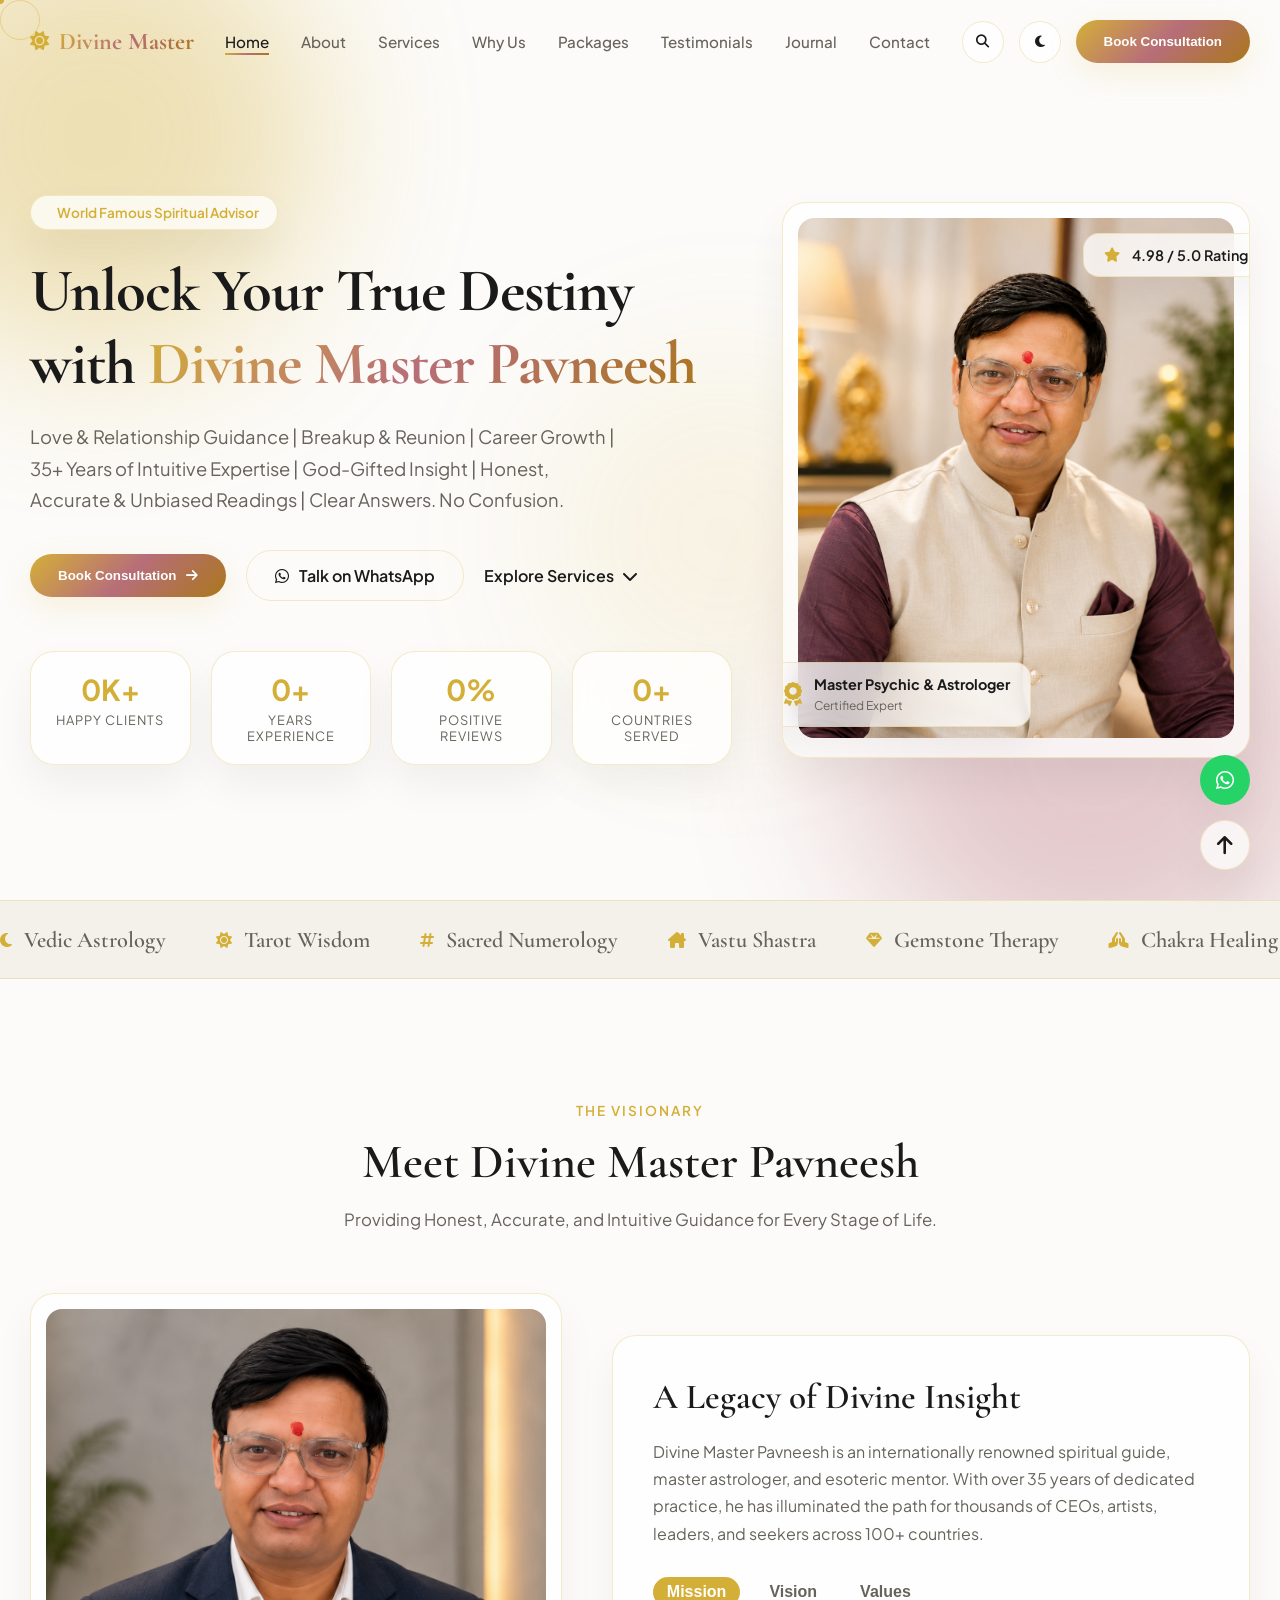
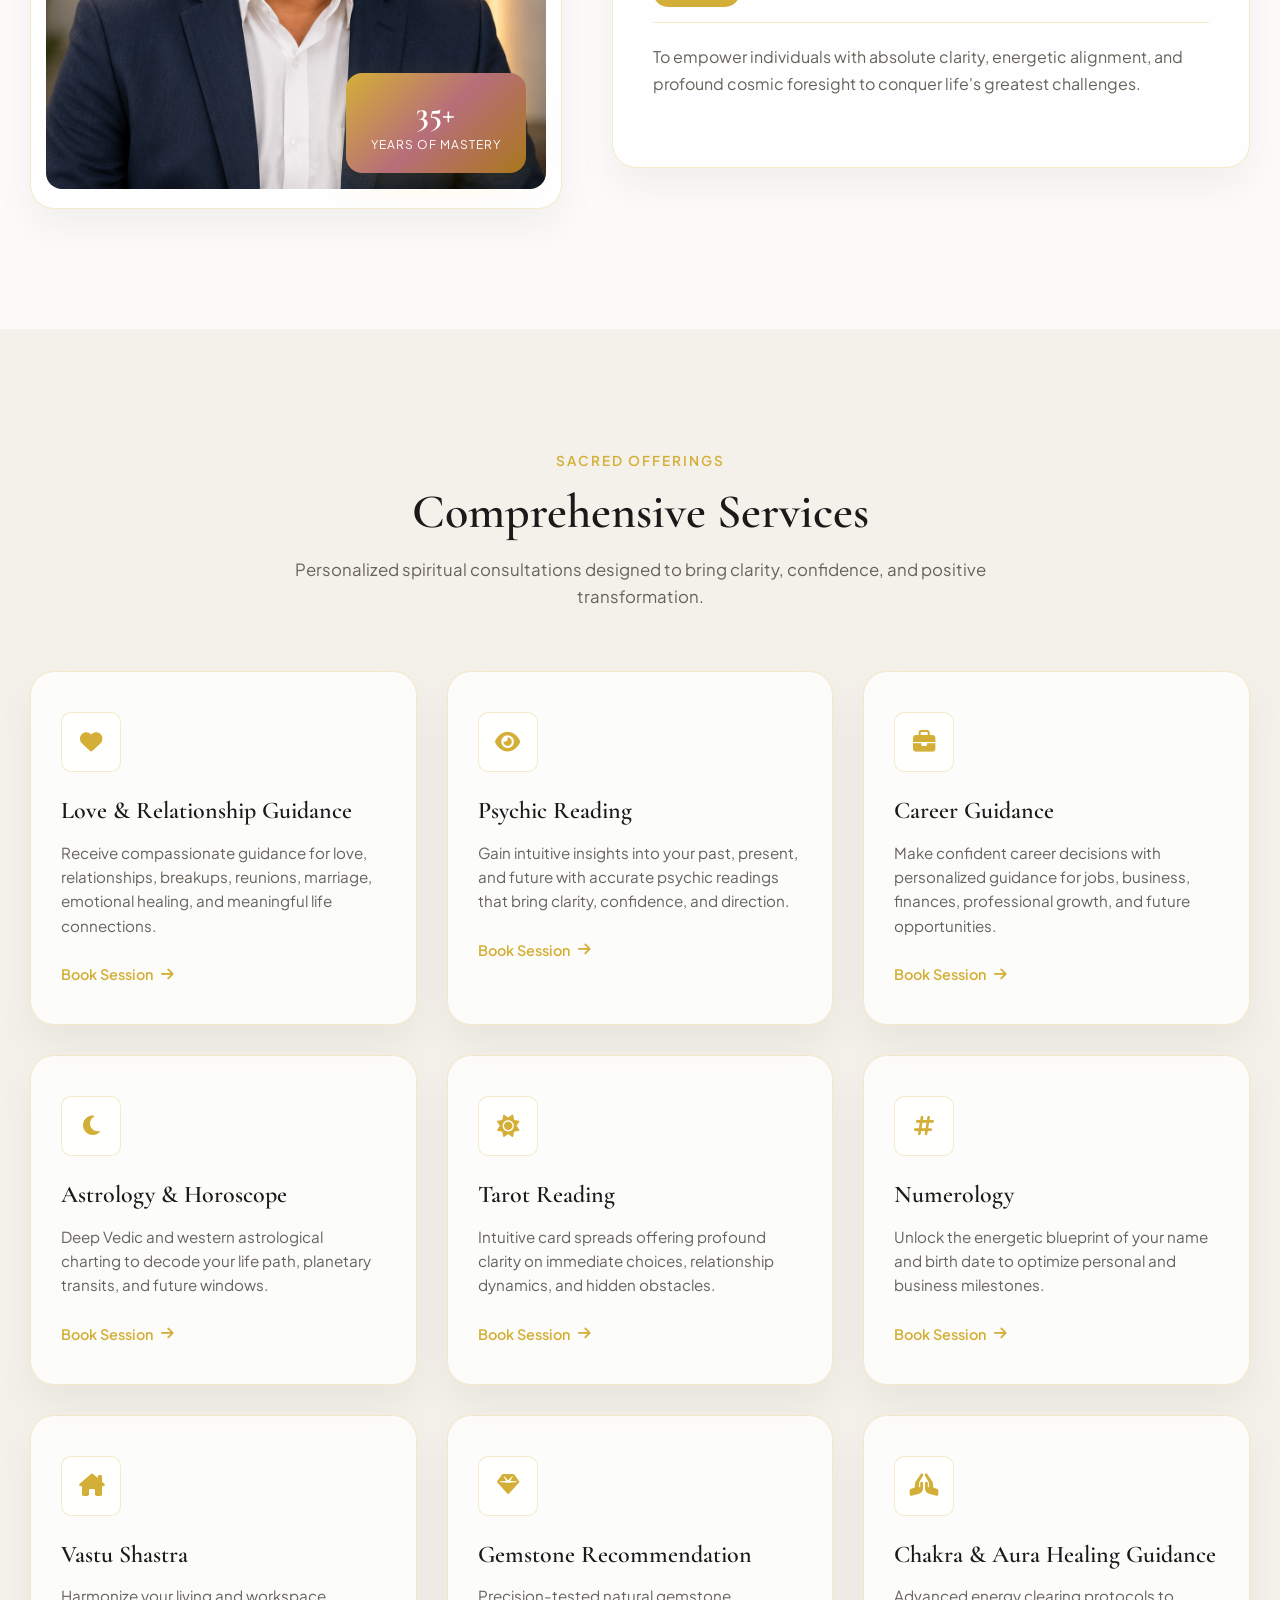
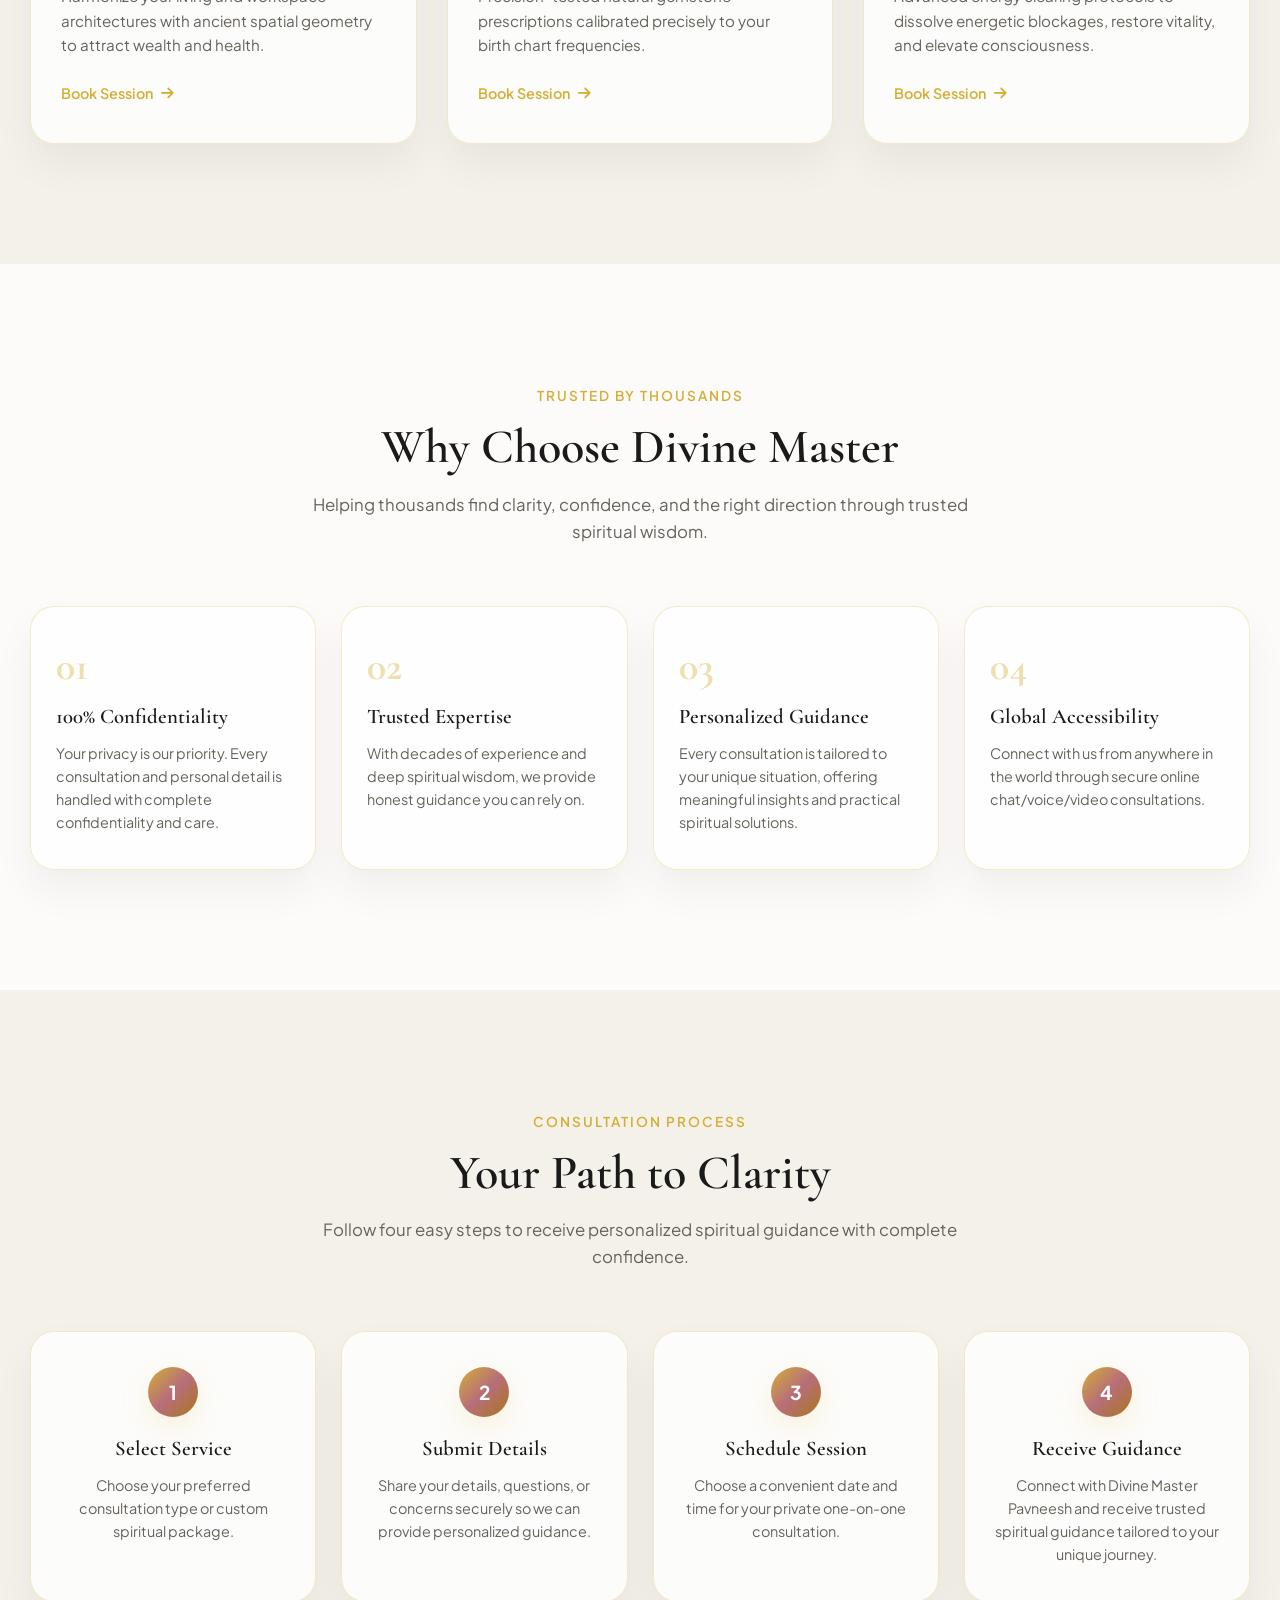
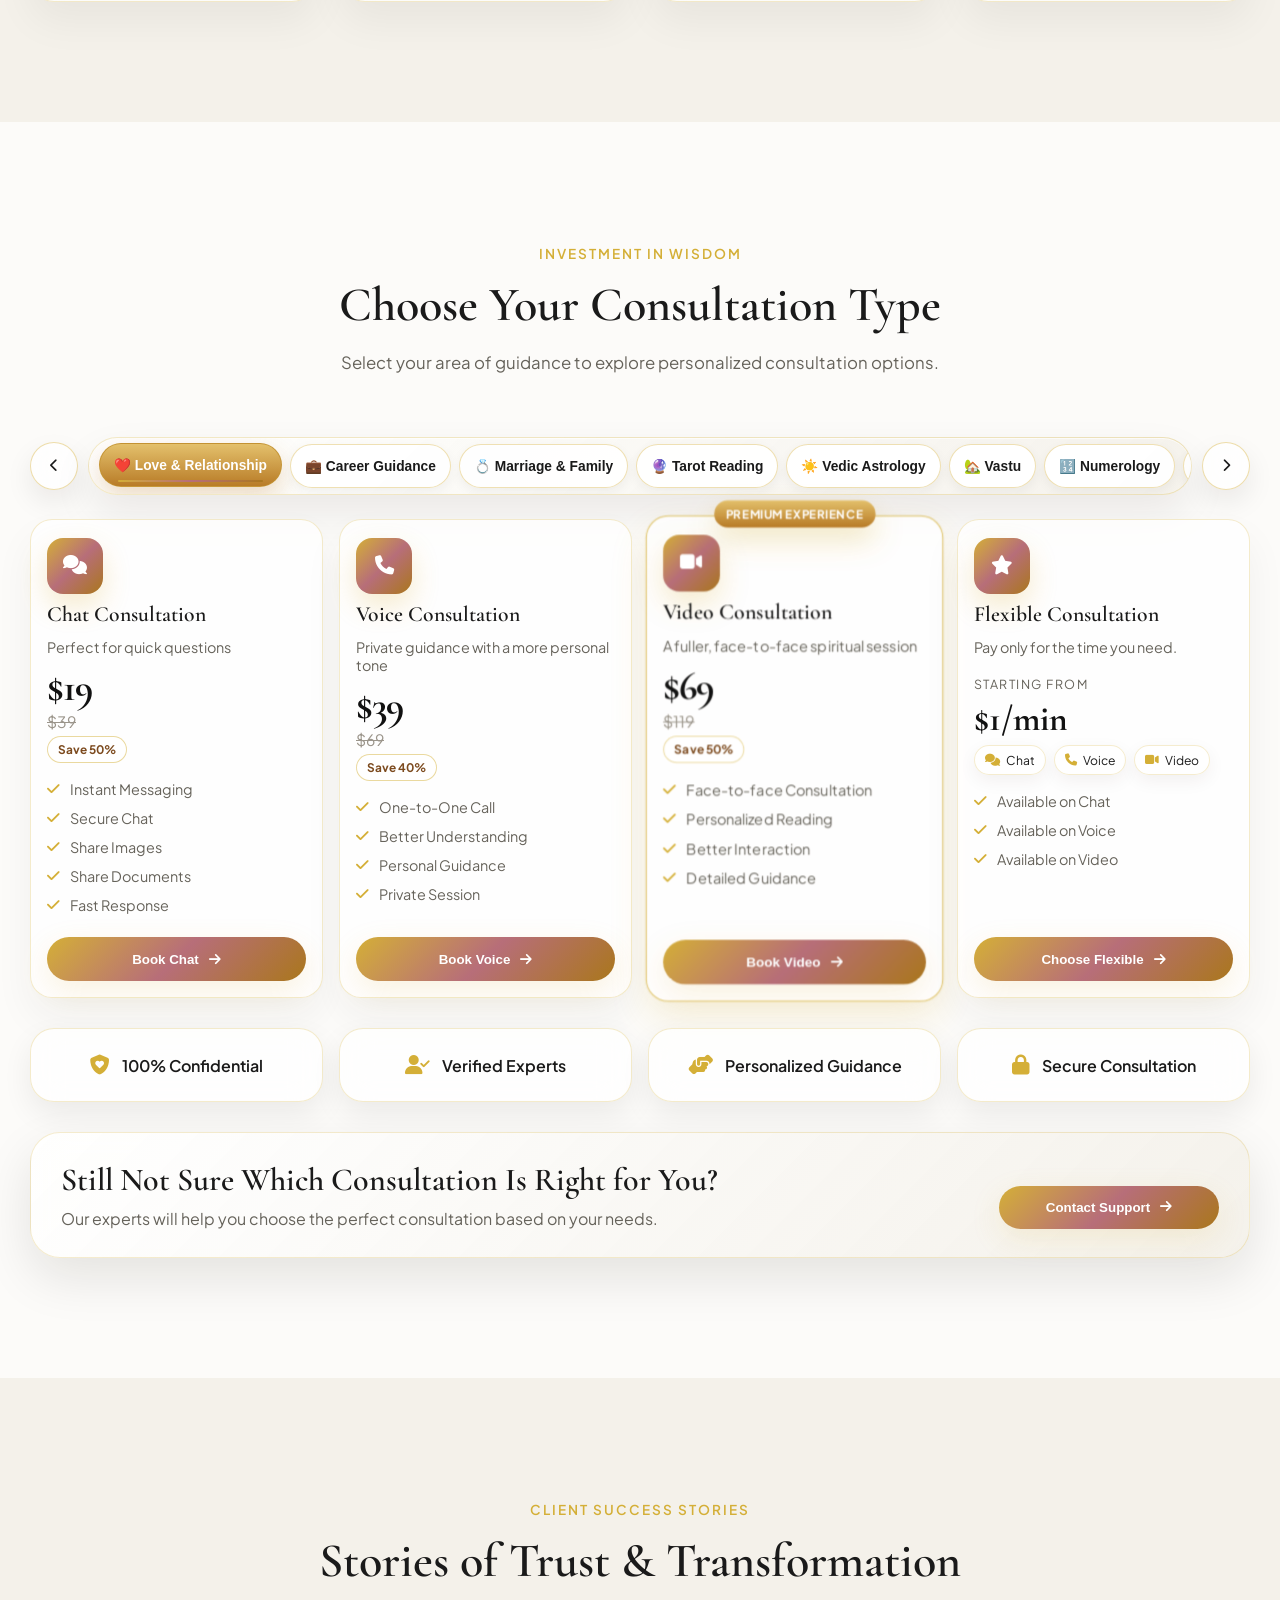
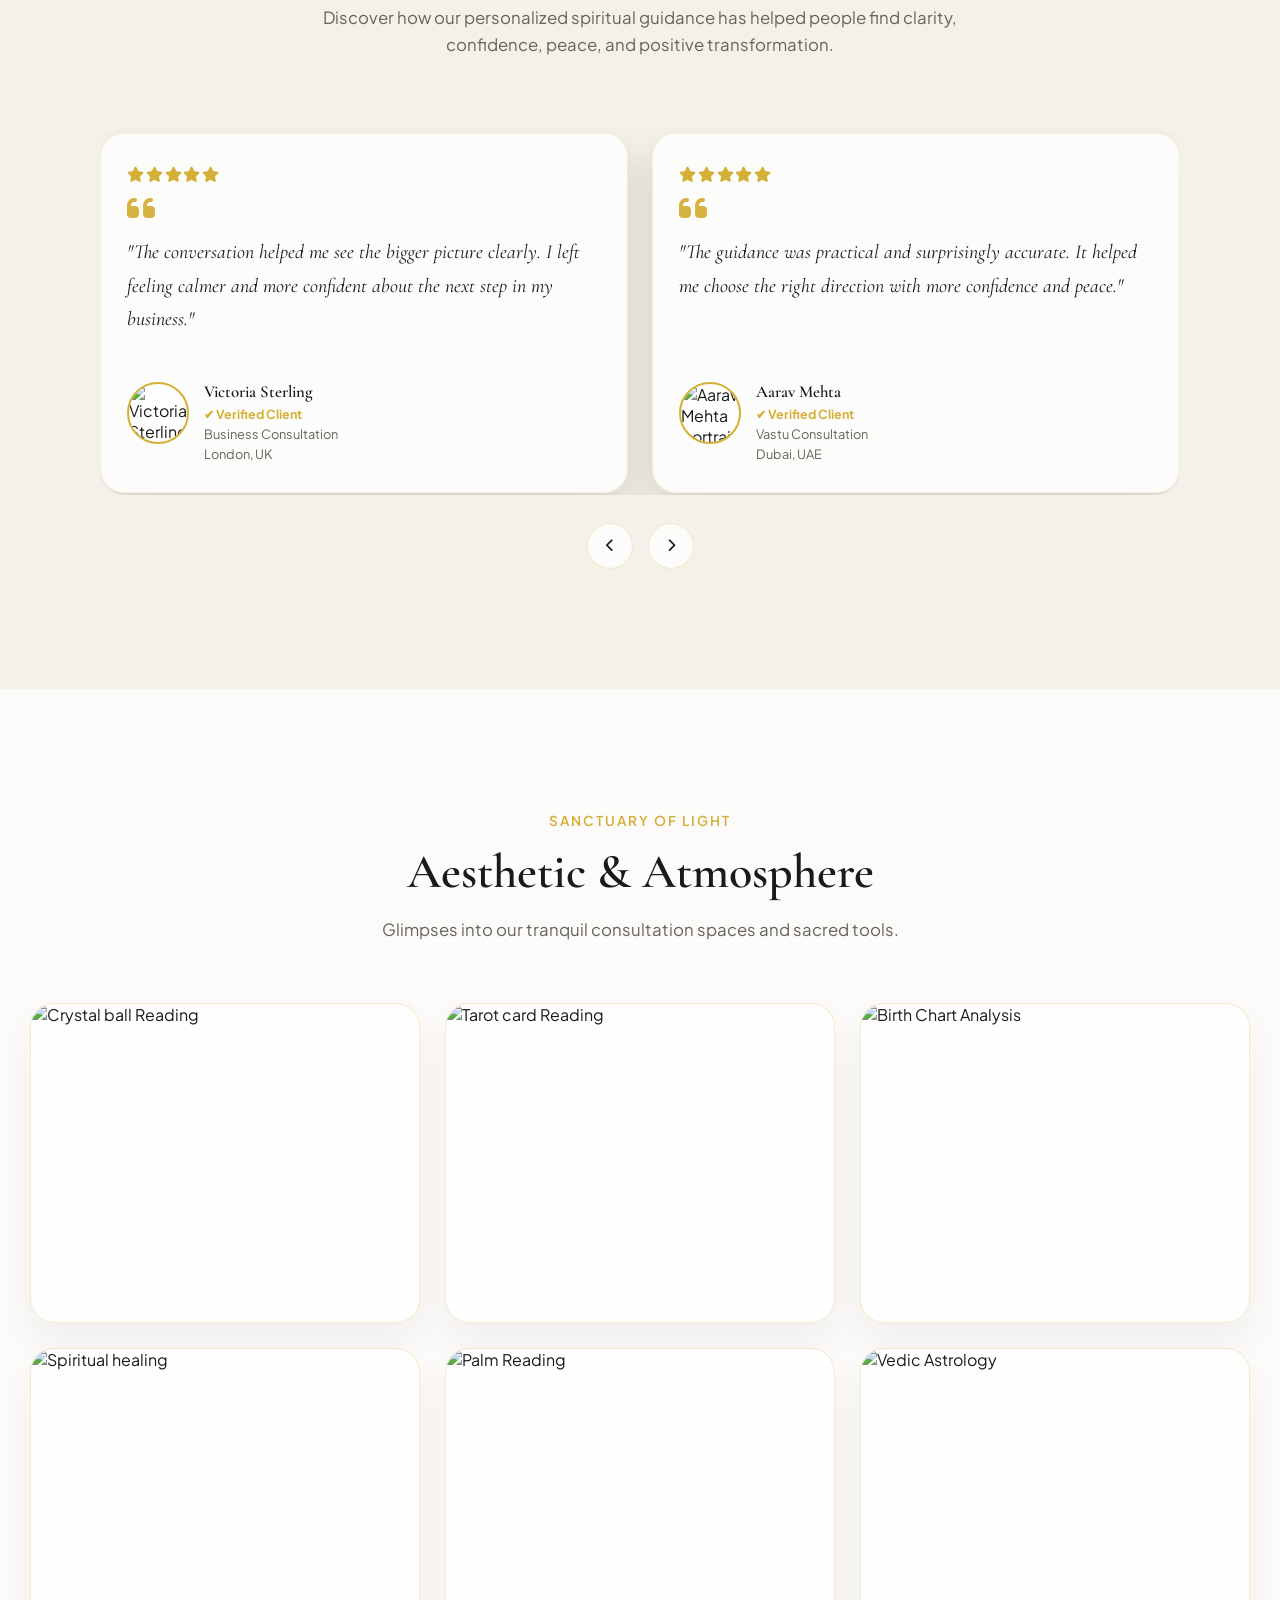
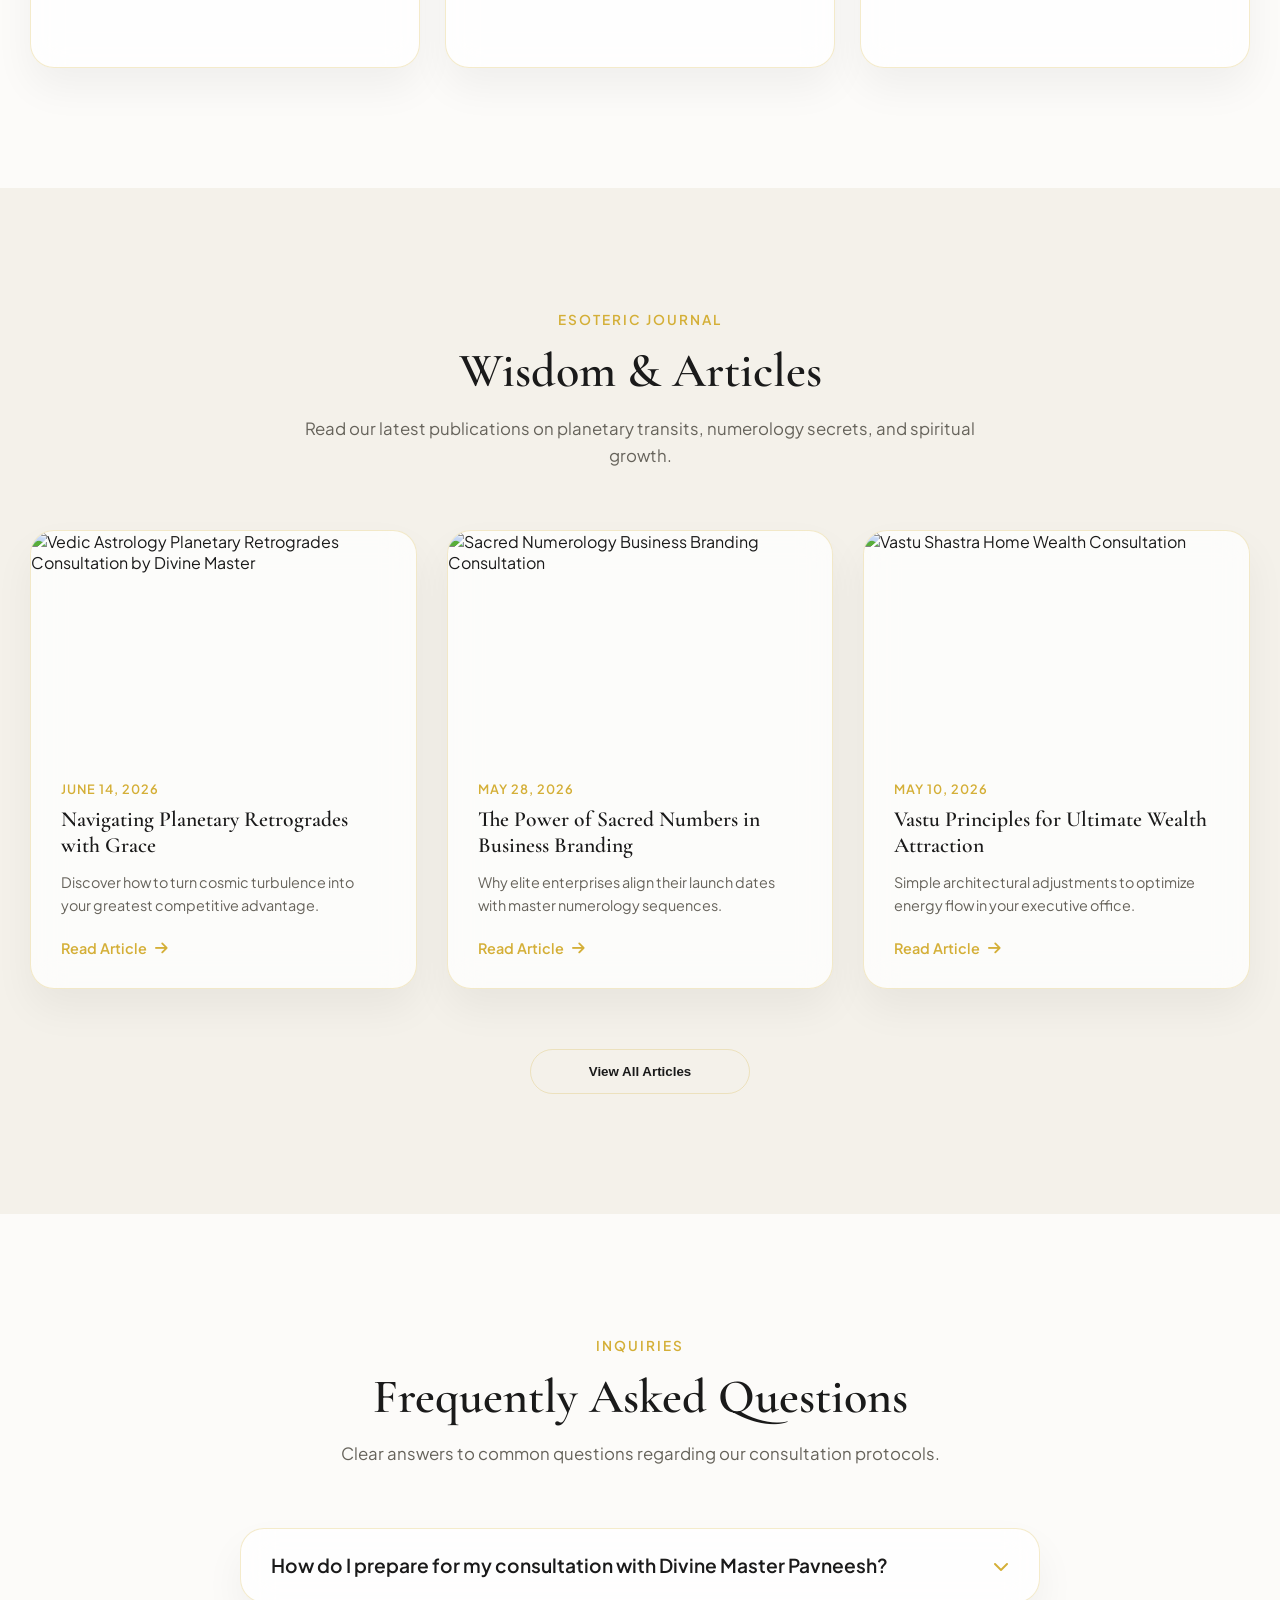
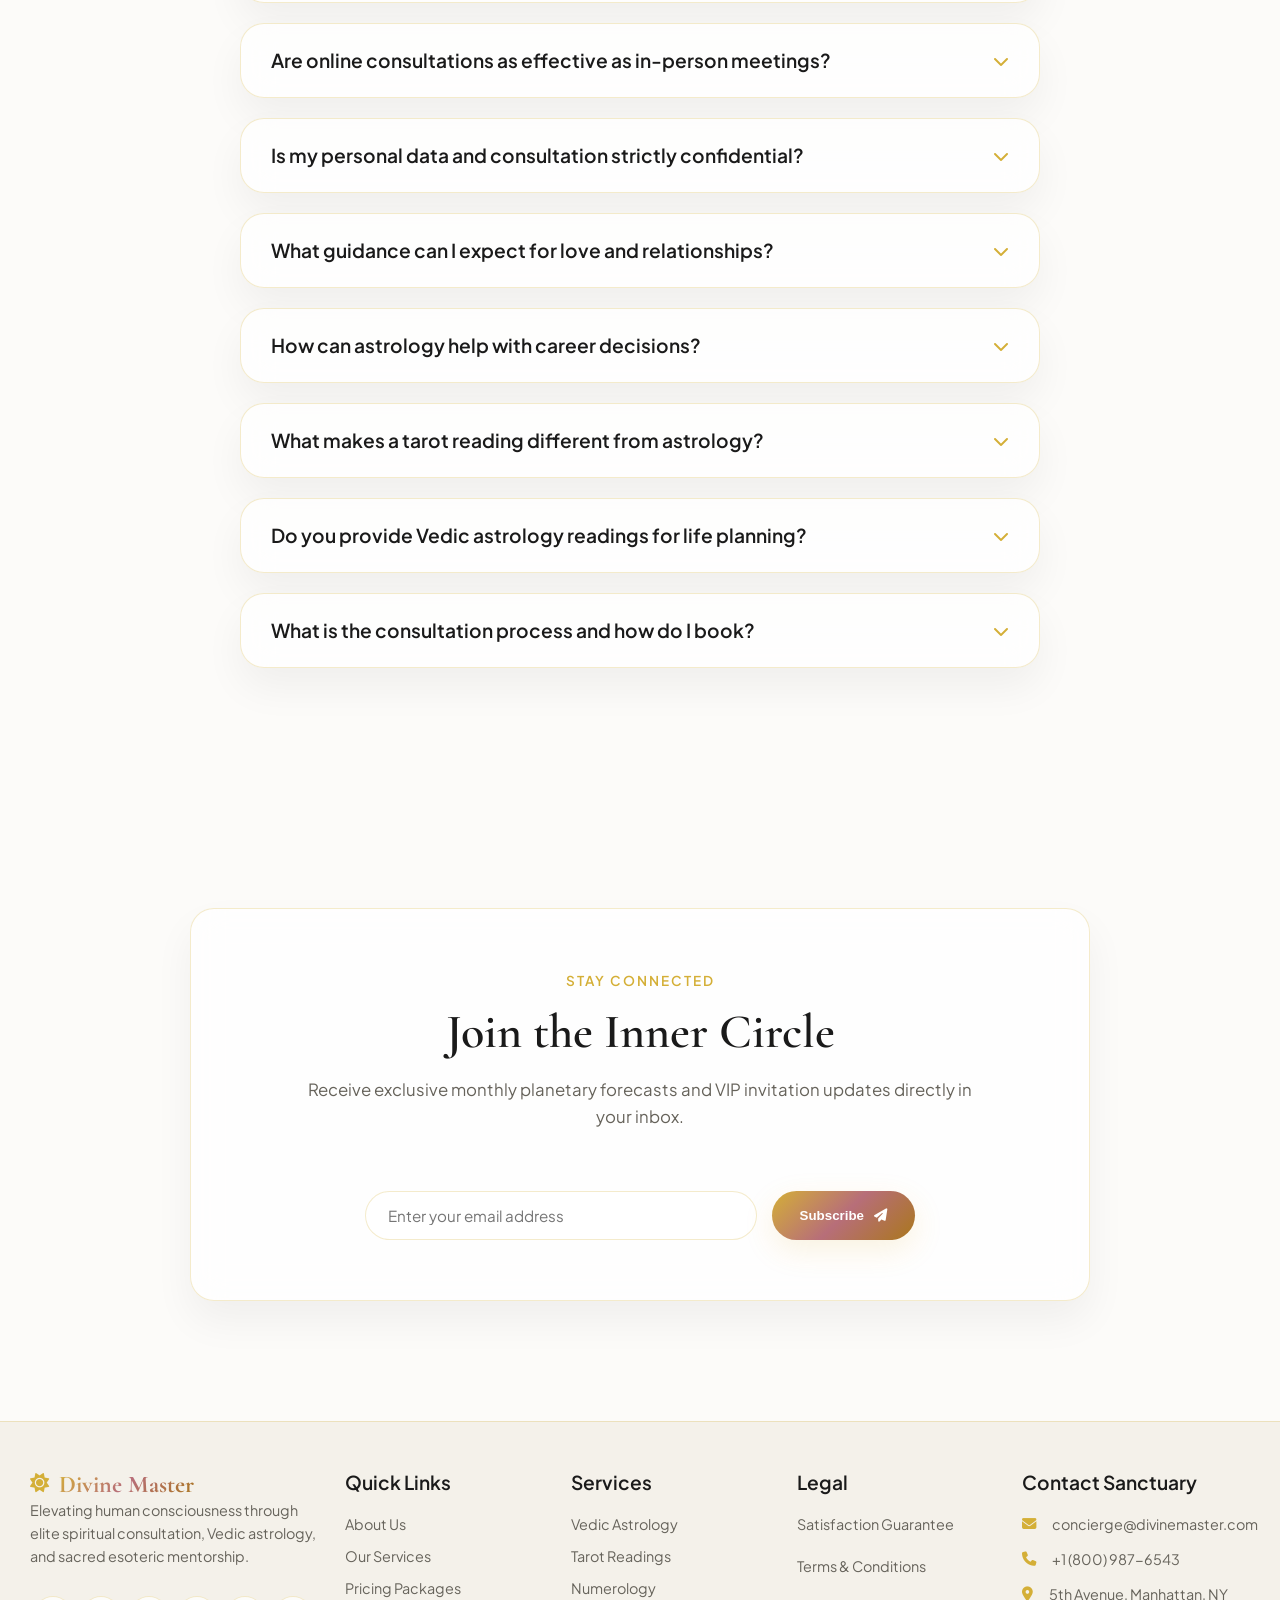
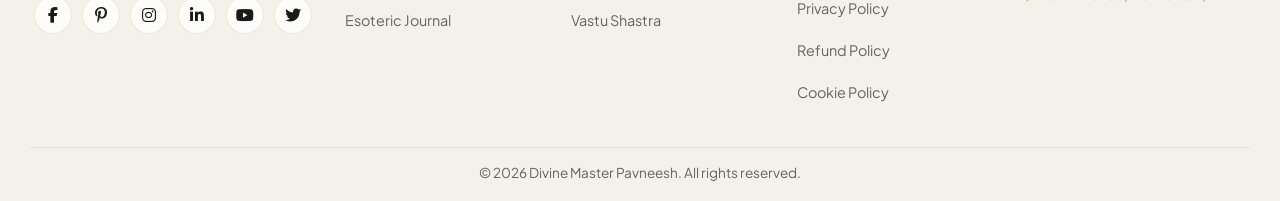
==== commit d9cb65aa: "Update index.html" ====
--- a/index.html
+++ b/index.html
@@ -600,28 +600,28 @@
                 </div>
                 <div class="gallery-grid">
                     <div class="gallery-item glass-panel">
-                        <img src="image/Gallary 1.png" alt="Luxury consultation room" loading="lazy" decoding="async">
-                        <div class="gallery-overlay"><span>Luxury Consultation Room</span></div>
+                        <img src="image/crystal-ball-reading.png" alt="Crystal ball Reading" loading="lazy" decoding="async">
+                        <div class="gallery-overlay"><span>Crystal Ball Reading</span></div>
                     </div>
                     <div class="gallery-item glass-panel">
-                        <img src="image/Gallary 2.png" alt="Tarot cards" loading="lazy" decoding="async">
-                        <div class="gallery-overlay"><span>Tarot Cards</span></div>
+                        <img src="image/tarot-card-reading.png" alt="Tarot card Reading" loading="lazy" decoding="async">
+                        <div class="gallery-overlay"><span>Tarot Card Reading</span></div>
                     </div>
                     <div class="gallery-item glass-panel">
-                        <img src="image/Gallary 3.png" alt="Astrology setup" loading="lazy" decoding="async">
-                        <div class="gallery-overlay"><span>Astrology Setup</span></div>
+                        <img src="image/astrology-journal.png" alt="Birth Chart Analysis" loading="lazy" decoding="async">
+                        <div class="gallery-overlay"><span>Birth Chart Analysis</span></div>
                     </div>
                     <div class="gallery-item glass-panel">
-                        <img src="image/Gallary 4.png" alt="Crystal healing" loading="lazy" decoding="async">
-                        <div class="gallery-overlay"><span>Crystal Healing</span></div>
+                        <img src="image/spiritual-meditation.png" alt="Spiritual healing" loading="lazy" decoding="async">
+                        <div class="gallery-overlay"><span>Spiritual Healing</span></div>
                     </div>
                     <div class="gallery-item glass-panel">
-                        <img src="image/Gallary 5.png" alt="Spiritual altar" loading="lazy" decoding="async">
-                        <div class="gallery-overlay"><span>Spiritual Altar</span></div>
+                        <img src="image/palm-reading.png" alt="Palm Reading" loading="lazy" decoding="async">
+                        <div class="gallery-overlay"><span>Palm Reading</span></div>
                     </div>
                     <div class="gallery-item glass-panel">
-                        <img src="image/Gallary 6.png" alt="Meditation ambience" loading="lazy" decoding="async">
-                        <div class="gallery-overlay"><span>Meditation Ambience</span></div>
+                        <img src="image/Astrology Chart.png" alt="Vedic Astrology" loading="lazy" decoding="async">
+                        <div class="gallery-overlay"><span>Vedic Astrology</span></div>
                     </div>
                 </div>
             </div>
@@ -638,68 +638,68 @@
                 <div class="blog-grid" id="blogGrid">
                     <div class="blog-card glass-panel">
                         <div class="blog-img">
-                            <img src="image/Blog 1.png" alt="Planetary retrogrades article" loading="lazy" decoding="async">
+                            <img src="image/planetary-retrogrades-vedic-astrology-divine-master.png" alt="Vedic Astrology Planetary Retrogrades Consultation by Divine Master" loading="lazy" decoding="async">
                         </div>
                         <div class="blog-content">
                             <span class="blog-date">June 14, 2026</span>
                             <h3>Navigating Planetary Retrogrades with Grace</h3>
                             <p>Discover how to turn cosmic turbulence into your greatest competitive advantage.</p>
-                            <a href="#" class="blog-link">Read Article <i class="fa-solid fa-arrow-right"></i></a>
+                            <a href="blog-planetary-retrogrades.html" class="blog-link">Read Article <i class="fa-solid fa-arrow-right"></i></a>
                         </div>
                     </div>
                     <div class="blog-card glass-panel">
                         <div class="blog-img">
-                            <img src="image/Blog 2.png" alt="Sacred numbers article" loading="lazy" decoding="async">
+                            <img src="image/sacred-numerology-business-branding-divine-master.png" alt="Sacred Numerology Business Branding Consultation" loading="lazy" decoding="async">
                         </div>
                         <div class="blog-content">
                             <span class="blog-date">May 28, 2026</span>
                             <h3>The Power of Sacred Numbers in Business Branding</h3>
                             <p>Why elite enterprises align their launch dates with master numerology sequences.</p>
-                            <a href="#" class="blog-link">Read Article <i class="fa-solid fa-arrow-right"></i></a>
+                            <a href="blog-sacred-numbers.html" class="blog-link">Read Article <i class="fa-solid fa-arrow-right"></i></a>
                         </div>
                     </div>
                     <div class="blog-card glass-panel">
                         <div class="blog-img">
-                            <img src="image/Blog 3.png" alt="Vastu article" loading="lazy" decoding="async">
+                            <img src="image/vastu-shastra-home-wealth-consultation-divine-master.png" alt="Vastu Shastra Home Wealth Consultation" loading="lazy" decoding="async">
                         </div>
                         <div class="blog-content">
                             <span class="blog-date">May 10, 2026</span>
                             <h3>Vastu Principles for Ultimate Wealth Attraction</h3>
                             <p>Simple architectural adjustments to optimize energy flow in your executive office.</p>
-                            <a href="#" class="blog-link">Read Article <i class="fa-solid fa-arrow-right"></i></a>
+                            <a href="blog-vastu-wealth.html" class="blog-link">Read Article <i class="fa-solid fa-arrow-right"></i></a>
                         </div>
                     </div>
                     <div class="blog-card glass-panel blog-hidden">
                         <div class="blog-img">
-                            <img src="https://images.unsplash.com/photo-1500534314209-a25ddb2bd429?auto=format&fit=crop&q=80&w=900" alt="Love alignment article" loading="lazy" decoding="async">
+                            <img src="image/love-relationship-spiritual-guidance-divine-master.png" alt="Love Relationship Spiritual Guidance" loading="lazy" decoding="async">
                         </div>
                         <div class="blog-content">
                             <span class="blog-date">April 22, 2026</span>
                             <h3>Love Alignment Through the Language of Energy</h3>
                             <p>Learn how emotional clarity and energetic timing can transform the way you choose your life partner.</p>
-                            <a href="#" class="blog-link">Read Article <i class="fa-solid fa-arrow-right"></i></a>
+                            <a href="blog-inner-peace.html" class="blog-link">Read Article <i class="fa-solid fa-arrow-right"></i></a>
                         </div>
                     </div>
                     <div class="blog-card glass-panel blog-hidden">
                         <div class="blog-img">
-                            <img src="https://images.unsplash.com/photo-1511578314322-379afb476865?auto=format&fit=crop&q=80&w=900" alt="Tarot intuition article" loading="lazy" decoding="async">
+                            <img src="image/tarot-card-reading-spiritual-consultation-divine-master.png" alt="Professional Tarot Card Reading Consultation" loading="lazy" decoding="async">
                         </div>
                         <div class="blog-content">
                             <span class="blog-date">March 18, 2026</span>
                             <h3>Tarot Intuition for Decision-Making in Uncertain Times</h3>
                             <p>Use symbolic guidance to cut through confusion and move forward with composure and confidence.</p>
-                            <a href="#" class="blog-link">Read Article <i class="fa-solid fa-arrow-right"></i></a>
+                            <a href="blog-spiritual-leadership.html" class="blog-link">Read Article <i class="fa-solid fa-arrow-right"></i></a>
                         </div>
                     </div>
                     <div class="blog-card glass-panel blog-hidden">
                         <div class="blog-img">
-                            <img src="https://images.unsplash.com/photo-1518638150340-f706e86654de?auto=format&fit=crop&q=80&w=900" alt="Mindful rituals article" loading="lazy" decoding="async">
+                            <img src="image/daily-spiritual-meditation-inner-peace-divine-master.png" alt="Daily Spiritual Meditation for Inner Peace" loading="lazy" decoding="async">
                         </div>
                         <div class="blog-content">
                             <span class="blog-date">February 26, 2026</span>
                             <h3>Daily Rituals for Spiritual Clarity and Inner Balance</h3>
                             <p>Simple luxury rituals that preserve calm, replenish intention, and anchor your daily energy.</p>
-                            <a href="#" class="blog-link">Read Article <i class="fa-solid fa-arrow-right"></i></a>
+                            <a href="blog-ancient-wisdom.html" class="blog-link">Read Article <i class="fa-solid fa-arrow-right"></i></a>
                         </div>
                     </div>
                 </div>
@@ -794,7 +794,8 @@
             </div>
         </section>
 
-        <!-- Guru Family / Legacy Section -->
+        
+        <!-- Guru Family / Legacy Section
         <section class="legacy-section section-padding">
             <div class="container">
                 <div class="legacy-grid">
@@ -826,7 +827,7 @@
                     </div>
                 </div>
             </div>
-        </section>
+        </section> -->
 
         <!-- Newsletter / Contact Section -->
         <section id="contact" class="newsletter-section section-padding">
@@ -858,6 +859,8 @@
                     </a>
                     <p>Elevating human consciousness through elite spiritual consultation, Vedic astrology, and sacred esoteric mentorship.</p>
                     <div class="social-links">
+                        <a href="#" class="social-btn"><i class="fa-brands fa-facebook-f"></i></a>
+                        <a href="#" class="social-btn"><i class="fa-brands fa-pinterest-p"></i></a>
                         <a href="#" class="social-btn"><i class="fa-brands fa-instagram"></i></a>
                         <a href="#" class="social-btn"><i class="fa-brands fa-linkedin-in"></i></a>
                         <a href="#" class="social-btn"><i class="fa-brands fa-youtube"></i></a>
